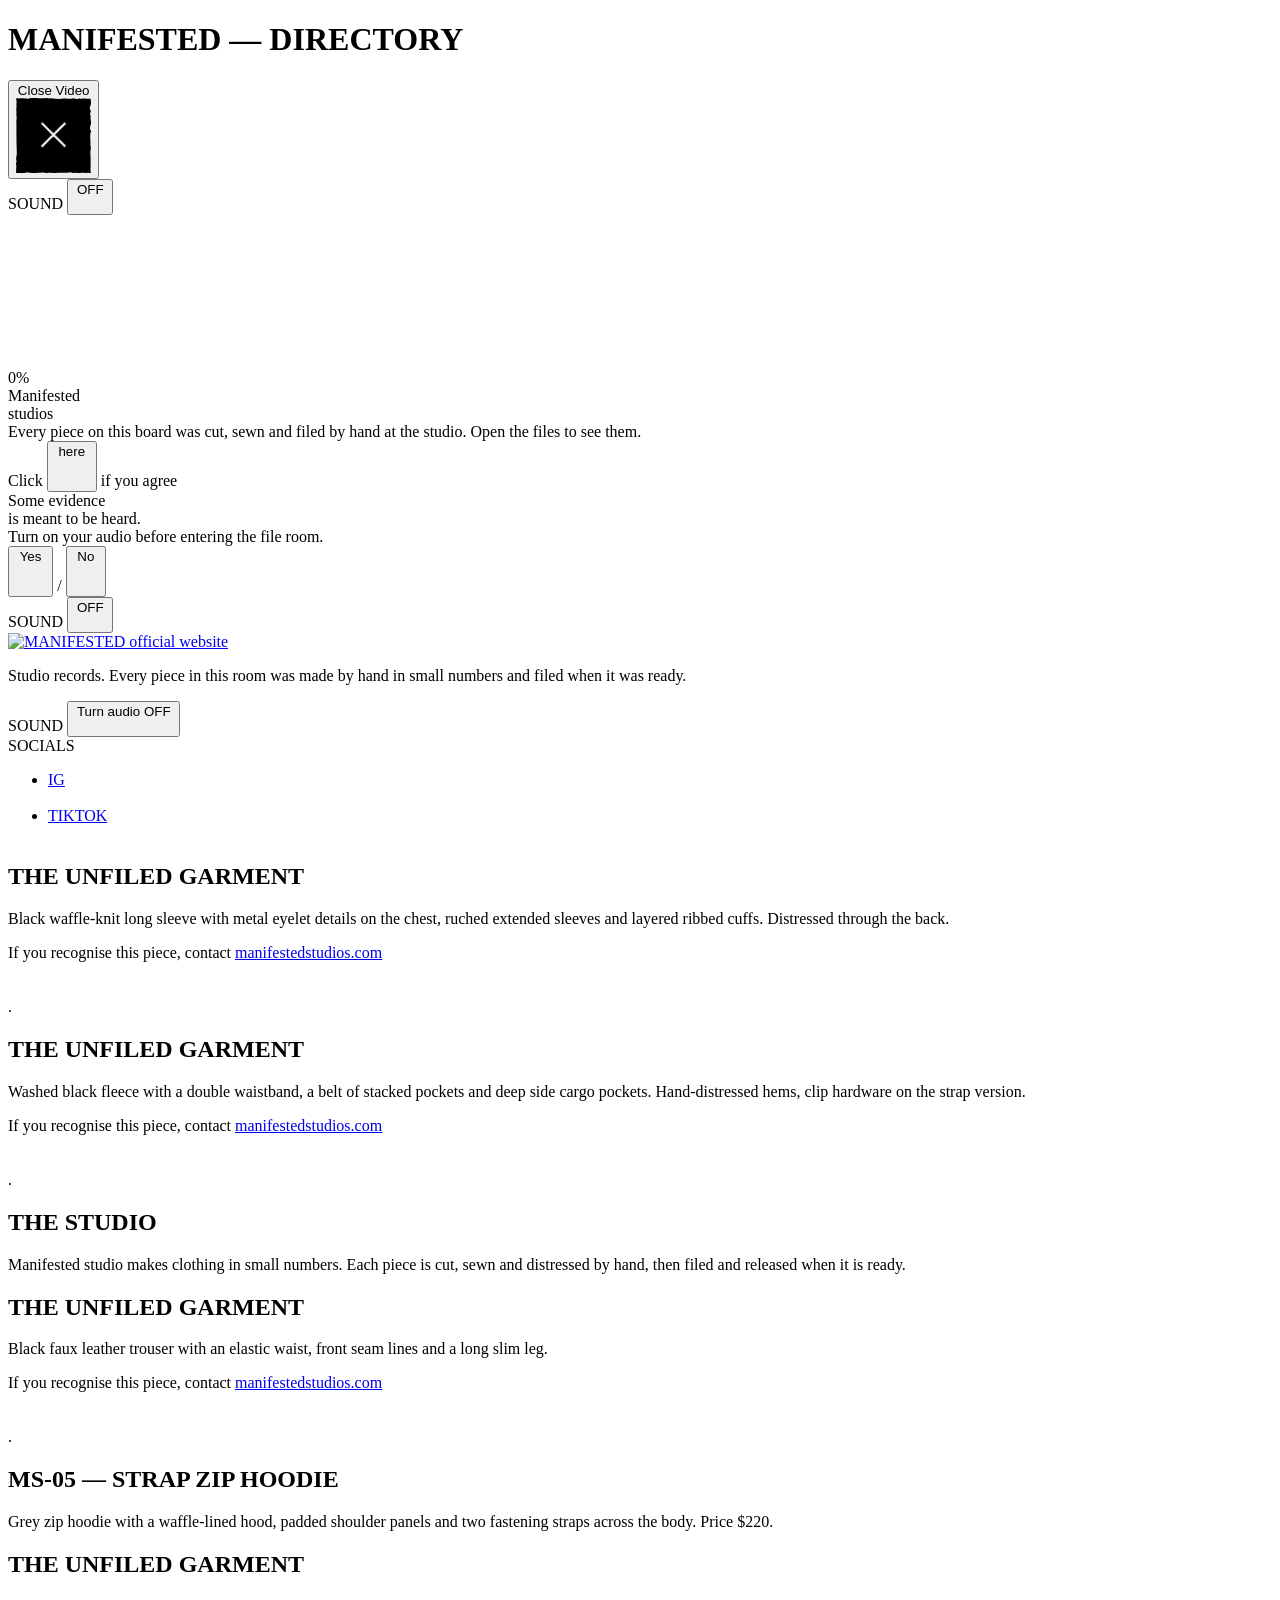
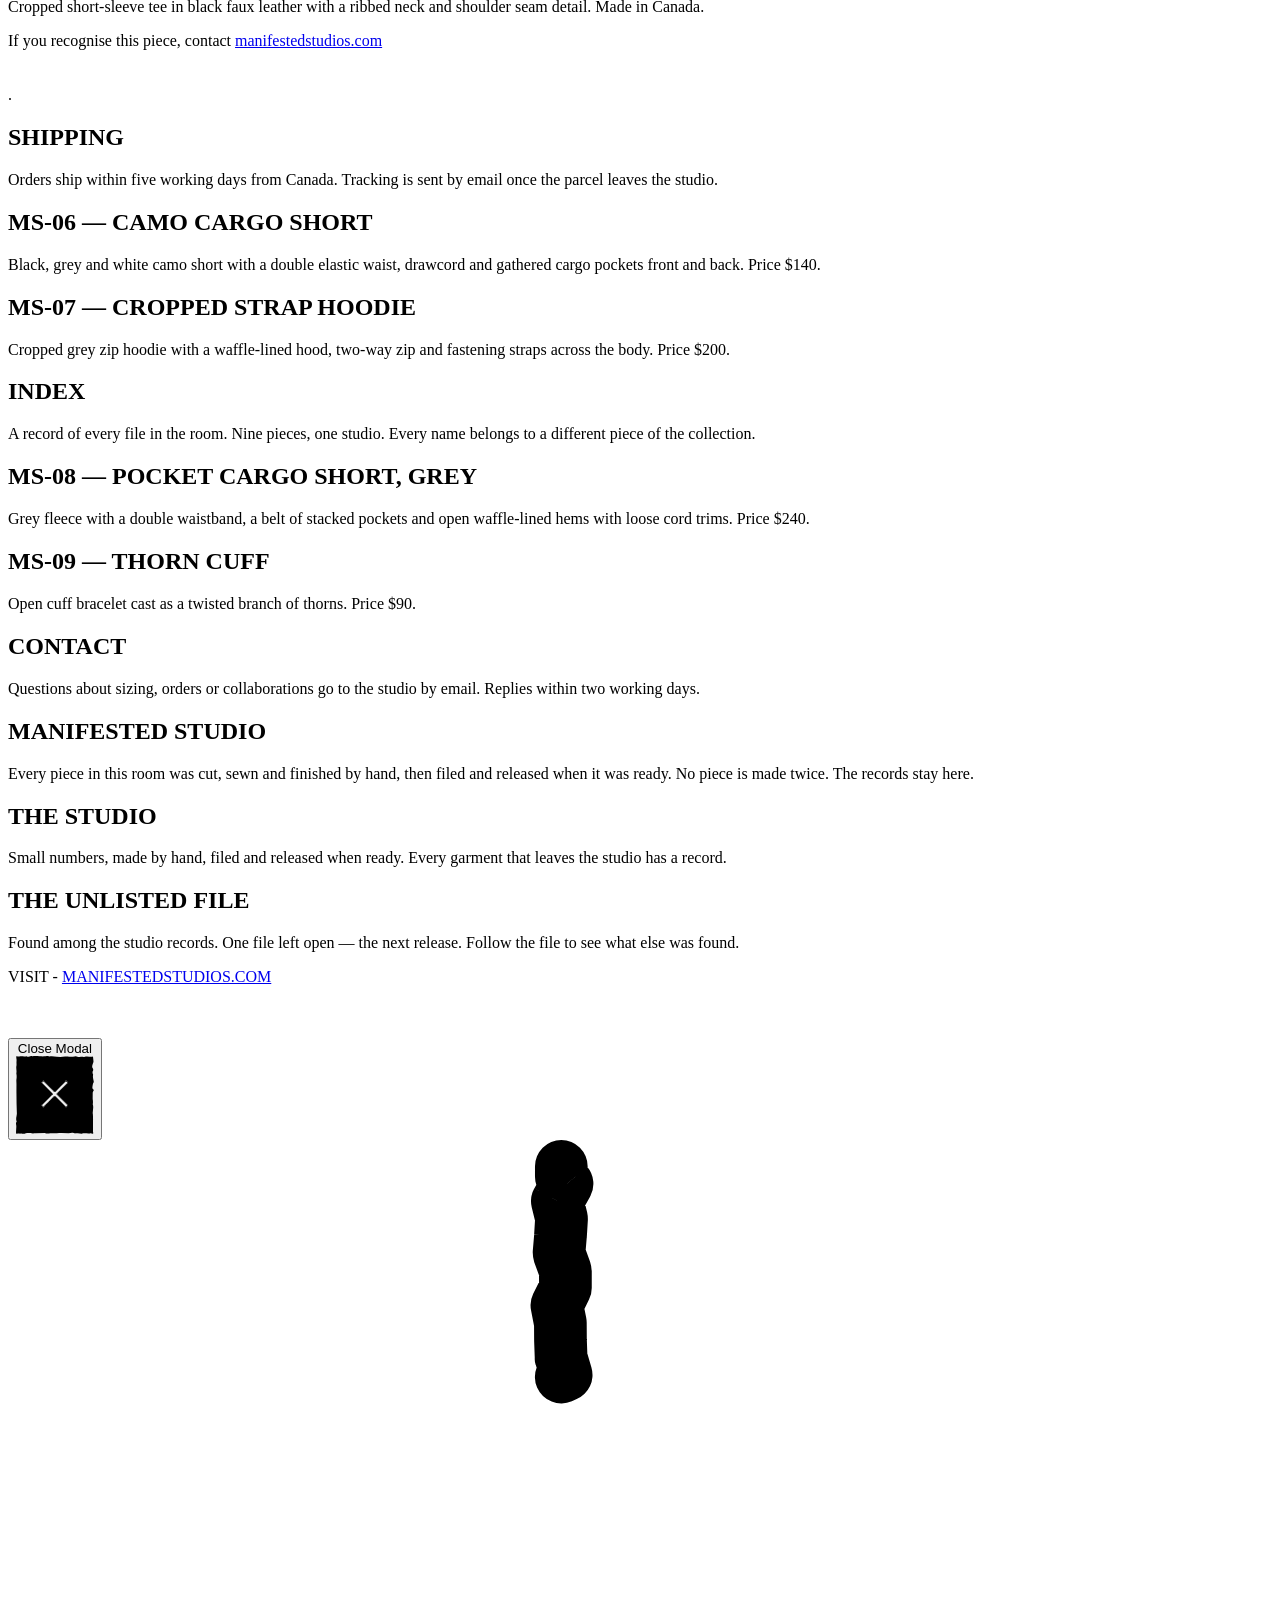
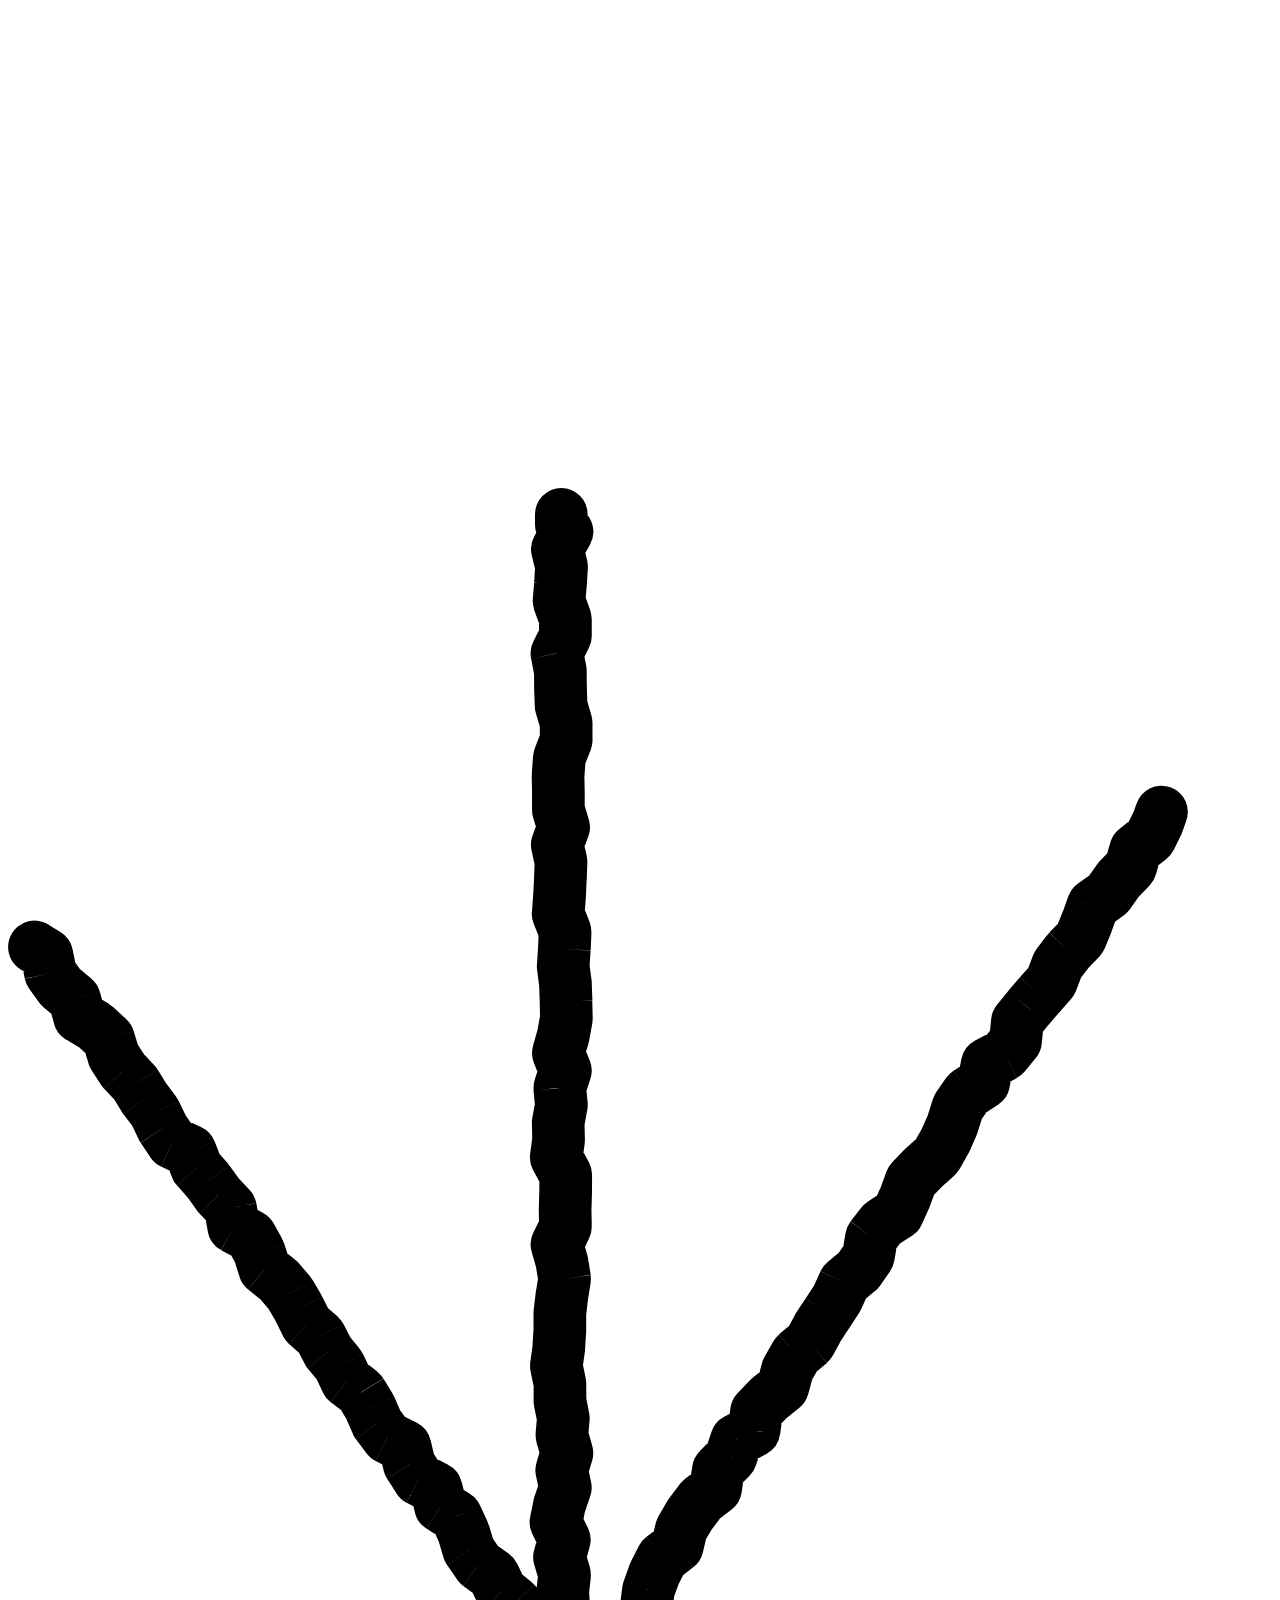
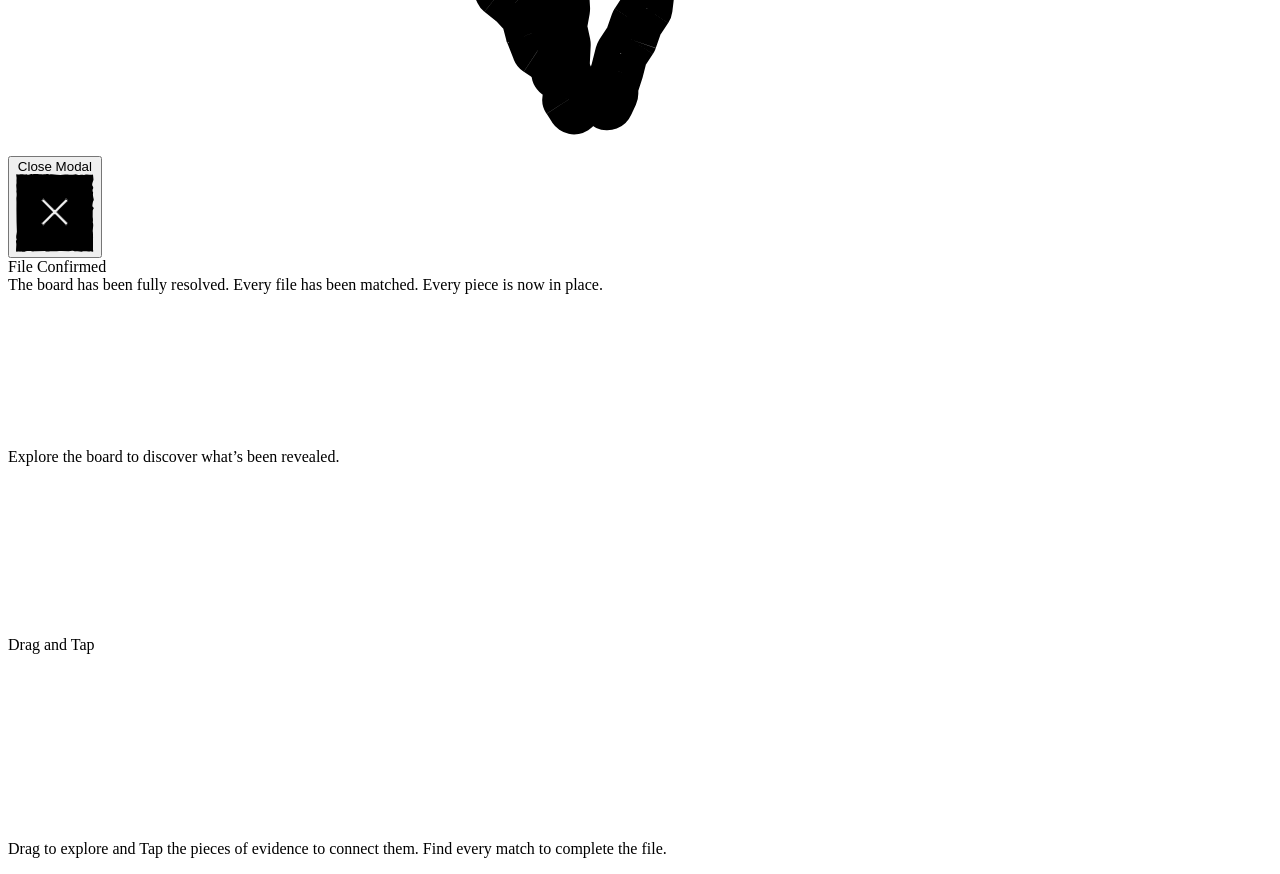
==== index.html @ e9428aae "Board: puzzle success screens name the garment and link the shop The four 'file confirmed' screens s" ====
<!doctype html>
<html lang="en">
  <head>
    <meta charset="utf-8" />
    <meta name="viewport" content="width=device-width, initial-scale=1" />
    <meta name="text-scale" content="scale" />
    <link
      rel="preload"
      href="/ms-board/fonts/FoundersGrotesk-Medium.woff2"
      as="font"
      type="font/woff2"
      crossorigin
    />
    <link
      rel="preload"
      href="/ms-board/fonts/FoundersGroteskMono-Regular.woff2"
      as="font"
      type="font/woff2"
      crossorigin
    />

    <link rel="icon" href="/ms-board/favicon.ico" sizes="32x32" />
    <link rel="icon" href="/ms-board/favicon.svg" type="image/svg+xml" />
    <link rel="apple-touch-icon" href="/ms-board/apple-touch-icon.png" />
    <link rel="manifest" href="/ms-board/site.webmanifest" />

    <!-- PostHog -->
    
    <!--12qhfyh--><meta name="description" content="The Manifested studio directory: every piece on file, pinned to the board. Nine garments, one room."/> <link rel="canonical" href="https://mms.manifestedstudios.com//"/> <meta property="og:type" content="website"/> <meta property="og:locale" content="en_US"/> <meta property="og:url" content="https://mms.manifestedstudios.com//"/> <meta property="og:site_name" content="MANIFESTED — DIRECTORY"/> <meta property="og:title" content="MANIFESTED — DIRECTORY"/> <meta property="og:description" content="The Manifested studio directory: every piece on file, pinned to the board. Nine garments, one room."/> <meta name="twitter:card" content="summary_large_image"/> <meta name="twitter:title" content="MANIFESTED — DIRECTORY"/> <meta name="twitter:description" content="The Manifested studio directory: every piece on file, pinned to the board. Nine garments, one room."/> <!--[0--><meta property="og:image" content="/ms-board/cms/images/yayhnzuu/production/6ef38f5d8d8830324e943ae896363bd9bcfb4513-2400x1260.jpg?w=1200&amp;h=630&amp;fm=jpg&amp;fit=crop"/> <meta property="og:image:width" content="1200"/> <meta property="og:image:height" content="630"/> <meta property="og:image:type" content="image/jpeg"/> <meta property="og:image:alt" content="The Manifested studio directory"/> <meta name="twitter:image" content="/ms-board/cms/images/yayhnzuu/production/6ef38f5d8d8830324e943ae896363bd9bcfb4513-2400x1260.jpg?w=1200&amp;h=630&amp;fm=jpg&amp;fit=crop"/> <meta name="twitter:image:alt" content="The Manifested studio directory"/><!--]--> <!----><!----><!----><title>MANIFESTED — DIRECTORY</title>
		<link href="/ms-board/_app/immutable/assets/CtaClose.B1auxWxH.css" rel="stylesheet">
		<link href="/ms-board/_app/immutable/assets/0.8aGTAlNz.css" rel="stylesheet">
		<link href="/ms-board/_app/immutable/assets/CtaBorder.Brj2704M.css" rel="stylesheet">
		<link href="/ms-board/_app/immutable/assets/2.B7JGcARW.css" rel="stylesheet">
  </head>

  <body data-sveltekit-preload-data="hover">
    <noscript>
      <p
        style="
          position: fixed;
          inset: 0;
          z-index: 9999;
          display: flex;
          align-items: center;
          justify-content: center;
          margin: 0;
          padding: 1rem;
          background: #0a0909;
          color: #fff;
          text-align: center;
        "
      >
        This experience requires JavaScript and WebGL. Please enable JavaScript to continue.
      </p>
    </noscript>
    <div style="display: contents"><!--[--><!--[0--><!--[--><div class="app "><h1 class="sr-only">MANIFESTED — DIRECTORY</h1> <!--[0--><!--[-1--><!--]--> <div class="video-modal   svelte-1rnt8or"><button class="cta-close video-modal__close svelte-1qsw1t8" type="button" data-cta-audio=""><span class="sr-only">Close Video</span> <svg class="icon-close cta-close__icon svelte-1egtlui" viewBox="0 0 43 43" aria-hidden="true"><path d="M36.316 42.908a9.8 9.8 0 0 0-3.44-.152c-.553.076-.984-.205-1.506-.295-.728-.127-1.505.191-2.252.187l-3.86-.024c-1.007-.006-1.901.153-2.883.133l-3.516-.073c-1.001.201-1.97.24-2.96-.146l-5.169.198c-.875.034-2.072.131-2.626-.129l-1.436-.084c-.732-.044-1.347-.068-1.894.445l-1.487-.062c-.623-.025-1.09.05-1.744-.03-.412-.051-.98.306-1.465-.003-.245-1.542.297-3.284.021-4.76-.122-.655-.224-1.32.29-1.884-.745-1.558.113-3.234.094-4.555C.46 29.878.331 28.18.313 26.48L.25 20.655C.24 19.895.243 19.278.245 18.5l.012-3.047-.037-1.1c-.02-.582-.079-1.007.045-1.611s.123-2.095-.004-2.605c-.14-.56-.003-.912.02-1.448C.326 7.629-.018 6.55.219 5.508c.13-.58.059-1.071.04-1.644C.23 3.08.428 2.259.24 1.454A3.6 3.6 0 0 1 .182.14C.7.013 1.202.279 1.704.242 2.447.19 3.164.003 3.908.192 4.53.333 5.159.32 5.793.122c.68.374 1.46.404 2.154.057.396-.198.75-.076 1.108-.108 2.608-.233 4.42.19 6.289.136 1.019-.03 1.986-.399 2.981.115 1.436-.4 2.793-.059 4.216.056l1.973.16L27.141.31 28.723.28C29.799.57 31.759.28 33.03.075c.758.11 1.472.695 2.305.441.465-.143 1.04-.25 1.51-.059.52.212.8-.008 1.254-.105 1.661-.356 3.248.302 4.455-.107l.282 2.789c.059.59-1.157 2.742-.587 3.434.4.487.59 1.041.308 1.712-.383.684-.328 1.44.094 2.138-.536 1.958.711 3.605.226 4.335-.265.4-.34.554-.404 1.065-.097.757-.532 1.772-.03 2.497.172.247.763.31.483.896-.155.323-.515.812-.518 1.244l-.024 3.382c.156.985.236 1.937.046 2.901.713 2.273-.347 4.075.085 5.681l.045 1.495c.028.934.024 1.618.02 2.456l-.024 5.562c-.002.33.381.844-.097 1.12-.27.154-.896-.279-1.205-.225-1.927.335-3.318-.381-4.935.186zM17.85 25.549c.997-1.015 3.11-3.266 3.639-3.25.246.006.401.126.607.334l4.687 4.717c.271.274.473.773.695.95.405.323.657-.285.822-.472s.376-.266.433-.409c.112-.274-.133-.329-.267-.46l-4.62-4.533-.87-.956c-.273-.298-.27-.673 0-.968l.873-.954 4.542-4.528c.138.008.311-.013.335-.094.172-.555-.41-.58-.772-1.248-.057-.105-.311-.083-.406-.079-.194.009-.174.224-.274.366-.794 1.142-1.837 1.955-2.738 2.898a42 42 0 0 1-2.581 2.495c-.15.133-.518.504-.793.257a79 79 0 0 1-5.574-5.528c-.115-.126-.1-.399-.2-.451-.161-.087-.475-.062-.574.114-.32.574-.71.604-.75 1.079-.014.168.342.157.483.298l5.053 5.073c.242.243.635.598.428.982-.217.403-.593.758-.922 1.088l-4.552 4.57c-.106.107-.414.083-.449.191-.211.654.467.648.607.994.104.258.225.338.433.355.282.023.289-.16.422-.368.627-.972 1.488-1.658 2.28-2.464z"></path><path d="m24.54 16.863.147.013-2.5 2.55c-.284.29-.44.505-.838.53-.438.024-.474-.332-.752-.61l-5.295-5.277c-.299-.125-.93.394-.814.819l5.89 5.95c.241.242-.268.832-.541.88L14.62 26.92c-.202.224-.065.505-.015.696.044.163.425.515.616.331l2.641-2.57-.012.174c-.791.806-1.653 1.492-2.279 2.464-.134.206-.14.39-.422.368-.209-.017-.33-.098-.434-.356-.14-.344-.817-.34-.606-.993.035-.108.343-.085.449-.19l4.551-4.57c.33-.331.704-.687.922-1.09s-.187-.739-.427-.982l-5.053-5.073c-.141-.14-.497-.129-.483-.297.04-.477.43-.506.75-1.08.098-.175.412-.2.574-.113.099.053.085.324.2.45a79 79 0 0 0 5.574 5.529c.276.247.642-.124.792-.257a42 42 0 0 0 2.582-2.495z"></path><path d="M28.393 15.02c.09-.11-.058-.22-.079-.295.044-.275-.504-.8-.774-.652l-2.853 2.803-.148-.013c.9-.943 1.944-1.756 2.738-2.898.098-.142.08-.357.274-.365.095-.005.35-.027.406.078.363.67.944.693.773 1.248-.026.081-.199.102-.335.094zM28.326 27.24l.142-.28c.133.13.378.187.267.46-.058.142-.267.22-.433.408s-.417.794-.822.472c-.223-.177-.424-.676-.696-.95l-4.687-4.717c-.207-.208-.36-.328-.606-.335-.53-.015-2.642 2.236-3.639 3.251l.013-.174 2.791-2.828c.203-.205.29-.47.593-.487a.83.83 0 0 1 .634.234l5.708 5.69c.447-.103.594-.447.737-.745z"></path><path d="m28.393 15.02-4.542 4.528-.874.954c-.269.293-.272.668 0 .968l.871.956 4.62 4.534-.142.28c-.016-.176-.096-.314-.254-.471l-5.154-5.094c-.234-.23-.532-.343-.504-.697a.76.76 0 0 1 .518-.672l5.137-5.108c.16-.157.242-.288.247-.473.02.074.169.185.079.295z"></path></svg><!----></button><!----> <!--[-1--><!--]--> <div class="video-modal__ui svelte-1rnt8or"><div class="fluid-grid h-full"><div class="row h-full"><div class="col col-24"><!--[-1--><!--]--> <div class="video-modal__audio audio svelte-1rnt8or"><div class="row"><div class="col lg-col-23 col-24"><div class="audio__content svelte-1rnt8or"><!--[-1--><!--]--> <div class="audio__toggle svelte-1rnt8or"><span class="audio__title label svelte-1rnt8or">SOUND</span> <!--[-1--><button class="crossed-cta  svelte-aupofp" type="button" data-cta-audio=""><span class="crossed-cta__inner svelte-aupofp"><span class="label">OFF</span><!----> <svg class="icon-shaky-line crossed-cta__crossline" fill="none" viewBox="0 0 312 1" preserveAspectRatio="none" aria-hidden="true"><path stroke="#fff" stroke-linecap="round" stroke-linejoin="round" stroke-width=".5" d="M.25.347h.1Q.996.43 1.368.375q.372-.052.744-.04.373.015.745-.02.373-.035.745.033.373.069.51.034L4.15.347h.1m2 0h.1Q6.996.34 7.368.355q.372.016.745-.023.372-.038.745.016.372.056.744.047.373-.009.745-.05.373-.04.745-.01.373.032.745.02a8 8 0 0 0 .745-.057 5.4 5.4 0 0 1 .745-.038l.745.016q.373.01.746.013.372.003.745.01l.745.01q.372.003.744.022.373.017.745.024.373.006.745.048.373.041.745-.038.373-.078.745-.036.373.044.745.062.373.02.745.025.373.006.745-.057.373-.061.745.002.373.063.745-.013a1.9 1.9 0 0 1 .745-.005q.373.072.745.036.373-.036.745-.059.373-.023.745.028.373.05.746.04l.744-.02q.373-.01.745-.06.373-.05.745-.01.373.042.745.067.373.024.745-.025a2.5 2.5 0 0 1 .745.012q.373.061.745-.007a2.2 2.2 0 0 1 .745-.007q.373.06.745.05.373-.009.745-.052.373-.042.745-.023.373.02.745.03.373.01.745-.02.373-.03.745 0 .373.031.745-.003.373-.035.746-.013.372.022.745.07.372.048.744-.004.373-.053.745-.057l.745-.012q.373-.006.745.018.373.024.745.003.373-.02.745.047.373.068.745-.016.373-.085.745-.057.373.027.745.066.373.039.745.004.373-.036.745-.027.373.007.745.01.373 0 .745-.046.373-.047.745.01.373.059.745.064a13 13 0 0 0 1.49-.066q.373-.038.745-.05a20 20 0 0 1 .745-.013q.373 0 .745.039.373.039.745.019a7 7 0 0 1 .745.003q.373.023.745.04l.746.038q.372.02.745-.013.372-.033.744.006.373.039.745-.018.373-.057.745-.036.373.02.745.05.373.031.745.007a6 6 0 0 1 .745 0q.373.024.745.038.373.013.745-.059.373-.071.746-.036.372.035.745.063.372.028.745-.054.372-.082.745-.021.372.06.745-.002.372-.063.745.01.372.074.745.054l.745-.038q.372-.018.745.028.372.046.745.002.372-.043.744-.017.373.027.745-.01.373-.036.746-.023.372.014.744-.003.373-.017.745-.006.373.01.746.007.372-.003.744.022.373.026.745-.027a5 5 0 0 1 .746-.047q.372.006.744-.003.373-.009.745.032.373.041.746.048.372.006.745.008a10 10 0 0 0 .745-.024q.372-.026.745.011.372.037.745-.011.372-.048.745-.038.372.01.745 0 .372-.01.745.064.372.074.745.02a9 9 0 0 1 .745-.077q.372-.022.745.054.372.076.745-.002a4 4 0 0 1 .745-.083q.372-.006.745-.006.372-.002.744.034.373.035.745.038.373.002.746-.036.372-.038.744-.035.373.004.745-.004a4.7 4.7 0 0 1 .746.043q.372.052.744.09.373.038.745-.037.373-.075.746-.087.372-.014.744.048.373.06.745.04.373-.019.746.012.372.03.745.01.372-.02.745-.012.372.007.745-.014l.745-.043q.372-.023.745.059.372.08.745.013.372-.068.745-.071.372-.004.745-.017.372-.012.744.045a2.3 2.3 0 0 0 .746-.006q.372-.064.745-.018.372.048.745.051.372.005.745.025.372.021.745-.013.372-.033.745-.02.372.012.745-.046.372-.058.744-.058.373 0 .746.046.372.045.745.019a3.2 3.2 0 0 1 .745.036q.372.062.745.057.372-.006.744.014.373.02.745.021.373.002.746-.076.372-.078.745-.098a2.5 2.5 0 0 1 .745.076q.372.096.744.047a4 4 0 0 1 .745-.03q.373.02.745-.017.373-.037.745-.028.373.008.745.057.373.05.746.02a8 8 0 0 1 .744-.022q.373.007.745-.031.373-.039.745-.016.373.024.745.056.373.033.745.024.373-.008.745-.01.373 0 .746-.004l.745-.012q.372-.008.744-.002a28 28 0 0 0 1.491-.016q.372-.015.744-.026.373-.012.746.024.372.036.745.011.372-.024.744-.073.373-.048.745.046.373.095.746.041.372-.053.744-.056.373-.002.745-.009.373-.006.746.05.372.057.744-.03.373-.089.745-.025.373.064.746.076.372.012.744.015.373.003.745-.011.373-.015.746.01.372.027.744-.022.373-.048.745-.032.373.017.746-.025a4 4 0 0 1 .745-.014q.372.026.744.003.373-.024.746-.007.372.017.745.009.372-.009.744.05.373.06.746.03.372-.031.745-.004.372.028.744.028.373 0 .745.009.373.008.746-.07.372-.077.744.003.373.08.745.02a8 8 0 0 1 .746-.083 5 5 0 0 1 .744.002q.373.026.746.082.372.054.745-.031a2 2 0 0 1 .744-.034q.373.051.746.007a2.7 2.7 0 0 1 .745.018q.372.061.744.058.373-.004.746.003l.745.01q.372.006.744-.007.373-.012.648-.05t.275-.024l-.1.013h.1m20 0h.1q.645.069 1.017.042l.746-.053q.372-.027.744-.047.373-.019.745.043.373.063.746.063.372 0 .744-.015.373-.015.745-.004.373.009.746.036.372.026.744-.027.373-.052.745-.035.373.016.746.048a11 11 0 0 0 1.489.026q.373-.02.746-.025.372-.006.745-.05a4.4 4.4 0 0 1 .744-.023q.373.02.746.062.372.042.745.04.372 0 .744-.07.373-.068.746-.017.372.052.745-.01.372-.063.744-.038.373.026.746.068.372.043.745.029.372-.015.744-.073a4.3 4.3 0 0 1 .745-.05q.373.007.746.057.372.051.744.047.373-.003.746.015.372.018.745-.012.372-.03.744-.01.373.023.745.043.373.02.746.002.372-.019.744-.024.373-.005.745.027.373.033.746.03.372 0 .745-.027.372-.027.744-.086.373-.06.746-.049.372.012.745.037.372.026.744.012.373-.015.746.042.372.058.745.01.372-.047.744-.08.373-.03.746 0 .372.03.745.038.372.008.744.056.373.049.746-.016.372-.066.745-.061.372.004.744-.014.373-.018.746.049.372.066.745.024a4.4 4.4 0 0 1 .63-.033q.257.009.257.006l-.1-.003h.1m-58 0h.1q.645.069 1.017.042l.746-.053q.372-.027.744-.047.373-.019.745.043.373.063.746.063.372 0 .744-.015.373-.015.745-.004.373.009.746.036.372.026.744-.027.373-.052.745-.035.373.016.746.048a11 11 0 0 0 1.489.026q.373-.02.746-.025.372-.006.745-.05a4.4 4.4 0 0 1 .744-.023q.373.02.746.062.372.042.667.04.295 0 .295-.04l-.1-.04h.1m39 0h.1q.645-.02 1.017.014.373.033.746.022.372-.011.744.004.373.016.745-.061.373-.078.746-.04.372.037.744.01.373-.027.745.014.373.042.746.047.372.006.744.028.373.024.745.013.373-.01.746-.005.372.005.744-.054.373-.058.745-.038.373.02.746.072.372.052.745.035.372-.017.744-.069.373-.051.746-.012.372.04.745.057.372.018.744-.034.373-.052.746.014.372.064.745-.014.372-.078.744-.083a12 12 0 0 1 1.491.075q.372.044.744.018.373-.026.746-.012.372.012.745.039.372.026.744-.015.373-.04.745.012.373.052.746.028.372-.024.744-.09.373-.065.745-.018.373.046.746-.004.372-.05.744-.004.373.045.745.035a13 13 0 0 0 .746-.044q.372-.033.745.014.372.046.744.089.373.043.746.033.372-.008.745-.074.372-.066.744-.025.373.041.746.075.372.033.745-.014a3.7 3.7 0 0 1 .744-.02 4 4 0 0 0 .746-.016q.372-.043.745-.043.372 0 .744.033.373.032.746-.01.372-.043.745-.063.372-.019.744.064.373.082.745.055.373-.028.745.016.373.045.746.031.372-.014.745-.058.372-.044.745-.003.372.04.744-.03.373-.068.745-.075.373-.006.745.043.373.05.746 0 .372-.051.745-.056.372-.005.745-.004.372 0 .744.063.373.062.745.035.373-.026.745-.037.373-.012.745.06.373.07.746-.006a4.3 4.3 0 0 1 .745-.086q.372-.01.745.019.372.027.744.06.373.03.745-.008.373-.04.745-.037.373.002.746-.024.372-.025.745.032.372.06.745.084.372.027.744-.057.373-.082.745-.024.373.059.745.083.373.025.746-.06.372-.086.745.002.372.087.745.013.372-.075.744-.013.373.063.745-.002.373-.065.745-.06l.746.009q.372.002.745-.016.372-.018.745.027.372.046.745.002a4.4 4.4 0 0 1 .744-.024q.373.02.745.07.373.05.745.057.373.008.746-.037.372-.045.745-.03.372.013.745.016.372.003.744.038.373.035.745.02.373-.015.745-.025.373-.01.746-.032.372-.023.745-.032.372-.01.745.022.372.03.744.046.373.015.745-.006a7 7 0 0 1 .745.002q.373.022.746-.034.372-.056.745.014.372.07.745-.007.372-.076.744-.028.373.048.745-.012.373-.06.745.011.373.072.746-.007.372-.08.745-.05.372.03.745.048.372.018.744.005.373-.015.745-.047a7 7 0 0 1 .745-.024q.373.009.746.006a19 19 0 0 1 1.49.046q.372.025.745.01.372-.015.744-.008.373.006.745.002.373-.005.746-.029.372-.023.745.04.372.065.745.08.372.015.682-.047.31-.06.31-.038l-.1.022h.1"></path></svg><!----></span><!----></button><!--]--><!----></div></div></div></div></div></div></div></div></div></div><!----> <div class="loader  svelte-1ojmd8e"><div class="loader__background svelte-1ojmd8e"></div> <div class="loader__inner svelte-1ojmd8e"><div class="fluid-grid relative h-full"><div class="row h-full"><div class="col col-offset-4 lg-col-offset-1 lg-col-3 col-20"><video class="loader__evidence-icon " loop="" muted="" playsinline="" preload="auto" aria-hidden="true"><source src="/ms-board/videos/INHRTD-Motion-MMS-EP-Icon-Success-TB_2_Loop.mp4" type="video/mp4; codecs=&quot;hvc1&quot;"/> <source src="/ms-board/videos/INHRTD-Motion-MMS-EP-Icon-Success-TB_2_Loop.webm" type="video/webm"/></video><!----></div></div>  <div class="loader-layer loader-layer--loading is-visible svelte-1ojmd8e"><div class="row"><div class="col col-offset-4 lg-col-offset-1 lg-col-3 col-20"><div class="title-loading">0%</div></div></div></div> <div class="loader-layer loader-layer--disclaimer "><div class="row"><div class="col col-offset-4 lg-col-offset-1 lg-col-6 col-20"><div class="title-loading">Manifested<br/>studios</div></div> <div class="col col-offset-4 lg-col-offset-4 lg-col-5 col-20 mt-20 lg:mt-0"><div class="text-disclaimer text-pretty-break pr-10 lg:pr-0">Every piece on this board was cut, sewn and filed by hand
        at the studio. Open the files to see them.</div> <div class="mt-8"><span class="label">Click</span> <!--[-1--><button class="underlined-inline-cta mx-1.5 svelte-o9lz6r" type="button" data-cta-audio=""><span class="underlined-inline-cta__inner svelte-o9lz6r"><span class="label">here</span><!----> <span class="underlined-inline-cta__underline-mask svelte-o9lz6r"><svg class="icon-shaky-line underlined-inline-cta__underline" fill="none" viewBox="0 0 312 1" preserveAspectRatio="none" aria-hidden="true"><path stroke="#fff" stroke-linecap="round" stroke-linejoin="round" stroke-width=".5" d="M.25.347h.1Q.996.43 1.368.375q.372-.052.744-.04.373.015.745-.02.373-.035.745.033.373.069.51.034L4.15.347h.1m2 0h.1Q6.996.34 7.368.355q.372.016.745-.023.372-.038.745.016.372.056.744.047.373-.009.745-.05.373-.04.745-.01.373.032.745.02a8 8 0 0 0 .745-.057 5.4 5.4 0 0 1 .745-.038l.745.016q.373.01.746.013.372.003.745.01l.745.01q.372.003.744.022.373.017.745.024.373.006.745.048.373.041.745-.038.373-.078.745-.036.373.044.745.062.373.02.745.025.373.006.745-.057.373-.061.745.002.373.063.745-.013a1.9 1.9 0 0 1 .745-.005q.373.072.745.036.373-.036.745-.059.373-.023.745.028.373.05.746.04l.744-.02q.373-.01.745-.06.373-.05.745-.01.373.042.745.067.373.024.745-.025a2.5 2.5 0 0 1 .745.012q.373.061.745-.007a2.2 2.2 0 0 1 .745-.007q.373.06.745.05.373-.009.745-.052.373-.042.745-.023.373.02.745.03.373.01.745-.02.373-.03.745 0 .373.031.745-.003.373-.035.746-.013.372.022.745.07.372.048.744-.004.373-.053.745-.057l.745-.012q.373-.006.745.018.373.024.745.003.373-.02.745.047.373.068.745-.016.373-.085.745-.057.373.027.745.066.373.039.745.004.373-.036.745-.027.373.007.745.01.373 0 .745-.046.373-.047.745.01.373.059.745.064a13 13 0 0 0 1.49-.066q.373-.038.745-.05a20 20 0 0 1 .745-.013q.373 0 .745.039.373.039.745.019a7 7 0 0 1 .745.003q.373.023.745.04l.746.038q.372.02.745-.013.372-.033.744.006.373.039.745-.018.373-.057.745-.036.373.02.745.05.373.031.745.007a6 6 0 0 1 .745 0q.373.024.745.038.373.013.745-.059.373-.071.746-.036.372.035.745.063.372.028.745-.054.372-.082.745-.021.372.06.745-.002.372-.063.745.01.372.074.745.054l.745-.038q.372-.018.745.028.372.046.745.002.372-.043.744-.017.373.027.745-.01.373-.036.746-.023.372.014.744-.003.373-.017.745-.006.373.01.746.007.372-.003.744.022.373.026.745-.027a5 5 0 0 1 .746-.047q.372.006.744-.003.373-.009.745.032.373.041.746.048.372.006.745.008a10 10 0 0 0 .745-.024q.372-.026.745.011.372.037.745-.011.372-.048.745-.038.372.01.745 0 .372-.01.745.064.372.074.745.02a9 9 0 0 1 .745-.077q.372-.022.745.054.372.076.745-.002a4 4 0 0 1 .745-.083q.372-.006.745-.006.372-.002.744.034.373.035.745.038.373.002.746-.036.372-.038.744-.035.373.004.745-.004a4.7 4.7 0 0 1 .746.043q.372.052.744.09.373.038.745-.037.373-.075.746-.087.372-.014.744.048.373.06.745.04.373-.019.746.012.372.03.745.01.372-.02.745-.012.372.007.745-.014l.745-.043q.372-.023.745.059.372.08.745.013.372-.068.745-.071.372-.004.745-.017.372-.012.744.045a2.3 2.3 0 0 0 .746-.006q.372-.064.745-.018.372.048.745.051.372.005.745.025.372.021.745-.013.372-.033.745-.02.372.012.745-.046.372-.058.744-.058.373 0 .746.046.372.045.745.019a3.2 3.2 0 0 1 .745.036q.372.062.745.057.372-.006.744.014.373.02.745.021.373.002.746-.076.372-.078.745-.098a2.5 2.5 0 0 1 .745.076q.372.096.744.047a4 4 0 0 1 .745-.03q.373.02.745-.017.373-.037.745-.028.373.008.745.057.373.05.746.02a8 8 0 0 1 .744-.022q.373.007.745-.031.373-.039.745-.016.373.024.745.056.373.033.745.024.373-.008.745-.01.373 0 .746-.004l.745-.012q.372-.008.744-.002a28 28 0 0 0 1.491-.016q.372-.015.744-.026.373-.012.746.024.372.036.745.011.372-.024.744-.073.373-.048.745.046.373.095.746.041.372-.053.744-.056.373-.002.745-.009.373-.006.746.05.372.057.744-.03.373-.089.745-.025.373.064.746.076.372.012.744.015.373.003.745-.011.373-.015.746.01.372.027.744-.022.373-.048.745-.032.373.017.746-.025a4 4 0 0 1 .745-.014q.372.026.744.003.373-.024.746-.007.372.017.745.009.372-.009.744.05.373.06.746.03.372-.031.745-.004.372.028.744.028.373 0 .745.009.373.008.746-.07.372-.077.744.003.373.08.745.02a8 8 0 0 1 .746-.083 5 5 0 0 1 .744.002q.373.026.746.082.372.054.745-.031a2 2 0 0 1 .744-.034q.373.051.746.007a2.7 2.7 0 0 1 .745.018q.372.061.744.058.373-.004.746.003l.745.01q.372.006.744-.007.373-.012.648-.05t.275-.024l-.1.013h.1m20 0h.1q.645.069 1.017.042l.746-.053q.372-.027.744-.047.373-.019.745.043.373.063.746.063.372 0 .744-.015.373-.015.745-.004.373.009.746.036.372.026.744-.027.373-.052.745-.035.373.016.746.048a11 11 0 0 0 1.489.026q.373-.02.746-.025.372-.006.745-.05a4.4 4.4 0 0 1 .744-.023q.373.02.746.062.372.042.745.04.372 0 .744-.07.373-.068.746-.017.372.052.745-.01.372-.063.744-.038.373.026.746.068.372.043.745.029.372-.015.744-.073a4.3 4.3 0 0 1 .745-.05q.373.007.746.057.372.051.744.047.373-.003.746.015.372.018.745-.012.372-.03.744-.01.373.023.745.043.373.02.746.002.372-.019.744-.024.373-.005.745.027.373.033.746.03.372 0 .745-.027.372-.027.744-.086.373-.06.746-.049.372.012.745.037.372.026.744.012.373-.015.746.042.372.058.745.01.372-.047.744-.08.373-.03.746 0 .372.03.745.038.372.008.744.056.373.049.746-.016.372-.066.745-.061.372.004.744-.014.373-.018.746.049.372.066.745.024a4.4 4.4 0 0 1 .63-.033q.257.009.257.006l-.1-.003h.1m-58 0h.1q.645.069 1.017.042l.746-.053q.372-.027.744-.047.373-.019.745.043.373.063.746.063.372 0 .744-.015.373-.015.745-.004.373.009.746.036.372.026.744-.027.373-.052.745-.035.373.016.746.048a11 11 0 0 0 1.489.026q.373-.02.746-.025.372-.006.745-.05a4.4 4.4 0 0 1 .744-.023q.373.02.746.062.372.042.667.04.295 0 .295-.04l-.1-.04h.1m39 0h.1q.645-.02 1.017.014.373.033.746.022.372-.011.744.004.373.016.745-.061.373-.078.746-.04.372.037.744.01.373-.027.745.014.373.042.746.047.372.006.744.028.373.024.745.013.373-.01.746-.005.372.005.744-.054.373-.058.745-.038.373.02.746.072.372.052.745.035.372-.017.744-.069.373-.051.746-.012.372.04.745.057.372.018.744-.034.373-.052.746.014.372.064.745-.014.372-.078.744-.083a12 12 0 0 1 1.491.075q.372.044.744.018.373-.026.746-.012.372.012.745.039.372.026.744-.015.373-.04.745.012.373.052.746.028.372-.024.744-.09.373-.065.745-.018.373.046.746-.004.372-.05.744-.004.373.045.745.035a13 13 0 0 0 .746-.044q.372-.033.745.014.372.046.744.089.373.043.746.033.372-.008.745-.074.372-.066.744-.025.373.041.746.075.372.033.745-.014a3.7 3.7 0 0 1 .744-.02 4 4 0 0 0 .746-.016q.372-.043.745-.043.372 0 .744.033.373.032.746-.01.372-.043.745-.063.372-.019.744.064.373.082.745.055.373-.028.745.016.373.045.746.031.372-.014.745-.058.372-.044.745-.003.372.04.744-.03.373-.068.745-.075.373-.006.745.043.373.05.746 0 .372-.051.745-.056.372-.005.745-.004.372 0 .744.063.373.062.745.035.373-.026.745-.037.373-.012.745.06.373.07.746-.006a4.3 4.3 0 0 1 .745-.086q.372-.01.745.019.372.027.744.06.373.03.745-.008.373-.04.745-.037.373.002.746-.024.372-.025.745.032.372.06.745.084.372.027.744-.057.373-.082.745-.024.373.059.745.083.373.025.746-.06.372-.086.745.002.372.087.745.013.372-.075.744-.013.373.063.745-.002.373-.065.745-.06l.746.009q.372.002.745-.016.372-.018.745.027.372.046.745.002a4.4 4.4 0 0 1 .744-.024q.373.02.745.07.373.05.745.057.373.008.746-.037.372-.045.745-.03.372.013.745.016.372.003.744.038.373.035.745.02.373-.015.745-.025.373-.01.746-.032.372-.023.745-.032.372-.01.745.022.372.03.744.046.373.015.745-.006a7 7 0 0 1 .745.002q.373.022.746-.034.372-.056.745.014.372.07.745-.007.372-.076.744-.028.373.048.745-.012.373-.06.745.011.373.072.746-.007.372-.08.745-.05.372.03.745.048.372.018.744.005.373-.015.745-.047a7 7 0 0 1 .745-.024q.373.009.746.006a19 19 0 0 1 1.49.046q.372.025.745.01.372-.015.744-.008.373.006.745.002.373-.005.746-.029.372-.023.745.04.372.065.745.08.372.015.682-.047.31-.06.31-.038l-.1.022h.1"></path></svg><!----></span> <svg class="icon-shaky-line underlined-inline-cta__crossline" fill="none" viewBox="0 0 312 1" preserveAspectRatio="none" aria-hidden="true"><path stroke="#fff" stroke-linecap="round" stroke-linejoin="round" stroke-width=".5" d="M.25.347h.1Q.996.43 1.368.375q.372-.052.744-.04.373.015.745-.02.373-.035.745.033.373.069.51.034L4.15.347h.1m2 0h.1Q6.996.34 7.368.355q.372.016.745-.023.372-.038.745.016.372.056.744.047.373-.009.745-.05.373-.04.745-.01.373.032.745.02a8 8 0 0 0 .745-.057 5.4 5.4 0 0 1 .745-.038l.745.016q.373.01.746.013.372.003.745.01l.745.01q.372.003.744.022.373.017.745.024.373.006.745.048.373.041.745-.038.373-.078.745-.036.373.044.745.062.373.02.745.025.373.006.745-.057.373-.061.745.002.373.063.745-.013a1.9 1.9 0 0 1 .745-.005q.373.072.745.036.373-.036.745-.059.373-.023.745.028.373.05.746.04l.744-.02q.373-.01.745-.06.373-.05.745-.01.373.042.745.067.373.024.745-.025a2.5 2.5 0 0 1 .745.012q.373.061.745-.007a2.2 2.2 0 0 1 .745-.007q.373.06.745.05.373-.009.745-.052.373-.042.745-.023.373.02.745.03.373.01.745-.02.373-.03.745 0 .373.031.745-.003.373-.035.746-.013.372.022.745.07.372.048.744-.004.373-.053.745-.057l.745-.012q.373-.006.745.018.373.024.745.003.373-.02.745.047.373.068.745-.016.373-.085.745-.057.373.027.745.066.373.039.745.004.373-.036.745-.027.373.007.745.01.373 0 .745-.046.373-.047.745.01.373.059.745.064a13 13 0 0 0 1.49-.066q.373-.038.745-.05a20 20 0 0 1 .745-.013q.373 0 .745.039.373.039.745.019a7 7 0 0 1 .745.003q.373.023.745.04l.746.038q.372.02.745-.013.372-.033.744.006.373.039.745-.018.373-.057.745-.036.373.02.745.05.373.031.745.007a6 6 0 0 1 .745 0q.373.024.745.038.373.013.745-.059.373-.071.746-.036.372.035.745.063.372.028.745-.054.372-.082.745-.021.372.06.745-.002.372-.063.745.01.372.074.745.054l.745-.038q.372-.018.745.028.372.046.745.002.372-.043.744-.017.373.027.745-.01.373-.036.746-.023.372.014.744-.003.373-.017.745-.006.373.01.746.007.372-.003.744.022.373.026.745-.027a5 5 0 0 1 .746-.047q.372.006.744-.003.373-.009.745.032.373.041.746.048.372.006.745.008a10 10 0 0 0 .745-.024q.372-.026.745.011.372.037.745-.011.372-.048.745-.038.372.01.745 0 .372-.01.745.064.372.074.745.02a9 9 0 0 1 .745-.077q.372-.022.745.054.372.076.745-.002a4 4 0 0 1 .745-.083q.372-.006.745-.006.372-.002.744.034.373.035.745.038.373.002.746-.036.372-.038.744-.035.373.004.745-.004a4.7 4.7 0 0 1 .746.043q.372.052.744.09.373.038.745-.037.373-.075.746-.087.372-.014.744.048.373.06.745.04.373-.019.746.012.372.03.745.01.372-.02.745-.012.372.007.745-.014l.745-.043q.372-.023.745.059.372.08.745.013.372-.068.745-.071.372-.004.745-.017.372-.012.744.045a2.3 2.3 0 0 0 .746-.006q.372-.064.745-.018.372.048.745.051.372.005.745.025.372.021.745-.013.372-.033.745-.02.372.012.745-.046.372-.058.744-.058.373 0 .746.046.372.045.745.019a3.2 3.2 0 0 1 .745.036q.372.062.745.057.372-.006.744.014.373.02.745.021.373.002.746-.076.372-.078.745-.098a2.5 2.5 0 0 1 .745.076q.372.096.744.047a4 4 0 0 1 .745-.03q.373.02.745-.017.373-.037.745-.028.373.008.745.057.373.05.746.02a8 8 0 0 1 .744-.022q.373.007.745-.031.373-.039.745-.016.373.024.745.056.373.033.745.024.373-.008.745-.01.373 0 .746-.004l.745-.012q.372-.008.744-.002a28 28 0 0 0 1.491-.016q.372-.015.744-.026.373-.012.746.024.372.036.745.011.372-.024.744-.073.373-.048.745.046.373.095.746.041.372-.053.744-.056.373-.002.745-.009.373-.006.746.05.372.057.744-.03.373-.089.745-.025.373.064.746.076.372.012.744.015.373.003.745-.011.373-.015.746.01.372.027.744-.022.373-.048.745-.032.373.017.746-.025a4 4 0 0 1 .745-.014q.372.026.744.003.373-.024.746-.007.372.017.745.009.372-.009.744.05.373.06.746.03.372-.031.745-.004.372.028.744.028.373 0 .745.009.373.008.746-.07.372-.077.744.003.373.08.745.02a8 8 0 0 1 .746-.083 5 5 0 0 1 .744.002q.373.026.746.082.372.054.745-.031a2 2 0 0 1 .744-.034q.373.051.746.007a2.7 2.7 0 0 1 .745.018q.372.061.744.058.373-.004.746.003l.745.01q.372.006.744-.007.373-.012.648-.05t.275-.024l-.1.013h.1m20 0h.1q.645.069 1.017.042l.746-.053q.372-.027.744-.047.373-.019.745.043.373.063.746.063.372 0 .744-.015.373-.015.745-.004.373.009.746.036.372.026.744-.027.373-.052.745-.035.373.016.746.048a11 11 0 0 0 1.489.026q.373-.02.746-.025.372-.006.745-.05a4.4 4.4 0 0 1 .744-.023q.373.02.746.062.372.042.745.04.372 0 .744-.07.373-.068.746-.017.372.052.745-.01.372-.063.744-.038.373.026.746.068.372.043.745.029.372-.015.744-.073a4.3 4.3 0 0 1 .745-.05q.373.007.746.057.372.051.744.047.373-.003.746.015.372.018.745-.012.372-.03.744-.01.373.023.745.043.373.02.746.002.372-.019.744-.024.373-.005.745.027.373.033.746.03.372 0 .745-.027.372-.027.744-.086.373-.06.746-.049.372.012.745.037.372.026.744.012.373-.015.746.042.372.058.745.01.372-.047.744-.08.373-.03.746 0 .372.03.745.038.372.008.744.056.373.049.746-.016.372-.066.745-.061.372.004.744-.014.373-.018.746.049.372.066.745.024a4.4 4.4 0 0 1 .63-.033q.257.009.257.006l-.1-.003h.1m-58 0h.1q.645.069 1.017.042l.746-.053q.372-.027.744-.047.373-.019.745.043.373.063.746.063.372 0 .744-.015.373-.015.745-.004.373.009.746.036.372.026.744-.027.373-.052.745-.035.373.016.746.048a11 11 0 0 0 1.489.026q.373-.02.746-.025.372-.006.745-.05a4.4 4.4 0 0 1 .744-.023q.373.02.746.062.372.042.667.04.295 0 .295-.04l-.1-.04h.1m39 0h.1q.645-.02 1.017.014.373.033.746.022.372-.011.744.004.373.016.745-.061.373-.078.746-.04.372.037.744.01.373-.027.745.014.373.042.746.047.372.006.744.028.373.024.745.013.373-.01.746-.005.372.005.744-.054.373-.058.745-.038.373.02.746.072.372.052.745.035.372-.017.744-.069.373-.051.746-.012.372.04.745.057.372.018.744-.034.373-.052.746.014.372.064.745-.014.372-.078.744-.083a12 12 0 0 1 1.491.075q.372.044.744.018.373-.026.746-.012.372.012.745.039.372.026.744-.015.373-.04.745.012.373.052.746.028.372-.024.744-.09.373-.065.745-.018.373.046.746-.004.372-.05.744-.004.373.045.745.035a13 13 0 0 0 .746-.044q.372-.033.745.014.372.046.744.089.373.043.746.033.372-.008.745-.074.372-.066.744-.025.373.041.746.075.372.033.745-.014a3.7 3.7 0 0 1 .744-.02 4 4 0 0 0 .746-.016q.372-.043.745-.043.372 0 .744.033.373.032.746-.01.372-.043.745-.063.372-.019.744.064.373.082.745.055.373-.028.745.016.373.045.746.031.372-.014.745-.058.372-.044.745-.003.372.04.744-.03.373-.068.745-.075.373-.006.745.043.373.05.746 0 .372-.051.745-.056.372-.005.745-.004.372 0 .744.063.373.062.745.035.373-.026.745-.037.373-.012.745.06.373.07.746-.006a4.3 4.3 0 0 1 .745-.086q.372-.01.745.019.372.027.744.06.373.03.745-.008.373-.04.745-.037.373.002.746-.024.372-.025.745.032.372.06.745.084.372.027.744-.057.373-.082.745-.024.373.059.745.083.373.025.746-.06.372-.086.745.002.372.087.745.013.372-.075.744-.013.373.063.745-.002.373-.065.745-.06l.746.009q.372.002.745-.016.372-.018.745.027.372.046.745.002a4.4 4.4 0 0 1 .744-.024q.373.02.745.07.373.05.745.057.373.008.746-.037.372-.045.745-.03.372.013.745.016.372.003.744.038.373.035.745.02.373-.015.745-.025.373-.01.746-.032.372-.023.745-.032.372-.01.745.022.372.03.744.046.373.015.745-.006a7 7 0 0 1 .745.002q.373.022.746-.034.372-.056.745.014.372.07.745-.007.372-.076.744-.028.373.048.745-.012.373-.06.745.011.373.072.746-.007.372-.08.745-.05.372.03.745.048.372.018.744.005.373-.015.745-.047a7 7 0 0 1 .745-.024q.373.009.746.006a19 19 0 0 1 1.49.046q.372.025.745.01.372-.015.744-.008.373.006.745.002.373-.005.746-.029.372-.023.745.04.372.065.745.08.372.015.682-.047.31-.06.31-.038l-.1.022h.1"></path></svg><!----></span><!----></button><!--]--><!----> <span class="label">if you agree</span></div></div></div></div><!----> <div class="loader-layer loader-layer--audio "><div class="row"><div class="col col-offset-4 lg-col-offset-1 lg-col-6 col-20"><div class="title-loading">Some evidence<br/>is meant to be heard.</div></div> <div class="col col-offset-4 lg-col-offset-4 lg-col-4 col-20 mt-20 lg:mt-0"><div class="text-disclaimer text-pretty-break pr-10 lg:pr-0">Turn on your audio before entering the file room.</div> <div class="audio-ctas svelte-186a61h"><!--[-1--><button class="underlined-inline-cta  svelte-o9lz6r" type="button" data-cta-audio=""><span class="underlined-inline-cta__inner svelte-o9lz6r"><span class="label">Yes</span><!----> <span class="underlined-inline-cta__underline-mask svelte-o9lz6r"><svg class="icon-shaky-line underlined-inline-cta__underline" fill="none" viewBox="0 0 312 1" preserveAspectRatio="none" aria-hidden="true"><path stroke="#fff" stroke-linecap="round" stroke-linejoin="round" stroke-width=".5" d="M.25.347h.1Q.996.43 1.368.375q.372-.052.744-.04.373.015.745-.02.373-.035.745.033.373.069.51.034L4.15.347h.1m2 0h.1Q6.996.34 7.368.355q.372.016.745-.023.372-.038.745.016.372.056.744.047.373-.009.745-.05.373-.04.745-.01.373.032.745.02a8 8 0 0 0 .745-.057 5.4 5.4 0 0 1 .745-.038l.745.016q.373.01.746.013.372.003.745.01l.745.01q.372.003.744.022.373.017.745.024.373.006.745.048.373.041.745-.038.373-.078.745-.036.373.044.745.062.373.02.745.025.373.006.745-.057.373-.061.745.002.373.063.745-.013a1.9 1.9 0 0 1 .745-.005q.373.072.745.036.373-.036.745-.059.373-.023.745.028.373.05.746.04l.744-.02q.373-.01.745-.06.373-.05.745-.01.373.042.745.067.373.024.745-.025a2.5 2.5 0 0 1 .745.012q.373.061.745-.007a2.2 2.2 0 0 1 .745-.007q.373.06.745.05.373-.009.745-.052.373-.042.745-.023.373.02.745.03.373.01.745-.02.373-.03.745 0 .373.031.745-.003.373-.035.746-.013.372.022.745.07.372.048.744-.004.373-.053.745-.057l.745-.012q.373-.006.745.018.373.024.745.003.373-.02.745.047.373.068.745-.016.373-.085.745-.057.373.027.745.066.373.039.745.004.373-.036.745-.027.373.007.745.01.373 0 .745-.046.373-.047.745.01.373.059.745.064a13 13 0 0 0 1.49-.066q.373-.038.745-.05a20 20 0 0 1 .745-.013q.373 0 .745.039.373.039.745.019a7 7 0 0 1 .745.003q.373.023.745.04l.746.038q.372.02.745-.013.372-.033.744.006.373.039.745-.018.373-.057.745-.036.373.02.745.05.373.031.745.007a6 6 0 0 1 .745 0q.373.024.745.038.373.013.745-.059.373-.071.746-.036.372.035.745.063.372.028.745-.054.372-.082.745-.021.372.06.745-.002.372-.063.745.01.372.074.745.054l.745-.038q.372-.018.745.028.372.046.745.002.372-.043.744-.017.373.027.745-.01.373-.036.746-.023.372.014.744-.003.373-.017.745-.006.373.01.746.007.372-.003.744.022.373.026.745-.027a5 5 0 0 1 .746-.047q.372.006.744-.003.373-.009.745.032.373.041.746.048.372.006.745.008a10 10 0 0 0 .745-.024q.372-.026.745.011.372.037.745-.011.372-.048.745-.038.372.01.745 0 .372-.01.745.064.372.074.745.02a9 9 0 0 1 .745-.077q.372-.022.745.054.372.076.745-.002a4 4 0 0 1 .745-.083q.372-.006.745-.006.372-.002.744.034.373.035.745.038.373.002.746-.036.372-.038.744-.035.373.004.745-.004a4.7 4.7 0 0 1 .746.043q.372.052.744.09.373.038.745-.037.373-.075.746-.087.372-.014.744.048.373.06.745.04.373-.019.746.012.372.03.745.01.372-.02.745-.012.372.007.745-.014l.745-.043q.372-.023.745.059.372.08.745.013.372-.068.745-.071.372-.004.745-.017.372-.012.744.045a2.3 2.3 0 0 0 .746-.006q.372-.064.745-.018.372.048.745.051.372.005.745.025.372.021.745-.013.372-.033.745-.02.372.012.745-.046.372-.058.744-.058.373 0 .746.046.372.045.745.019a3.2 3.2 0 0 1 .745.036q.372.062.745.057.372-.006.744.014.373.02.745.021.373.002.746-.076.372-.078.745-.098a2.5 2.5 0 0 1 .745.076q.372.096.744.047a4 4 0 0 1 .745-.03q.373.02.745-.017.373-.037.745-.028.373.008.745.057.373.05.746.02a8 8 0 0 1 .744-.022q.373.007.745-.031.373-.039.745-.016.373.024.745.056.373.033.745.024.373-.008.745-.01.373 0 .746-.004l.745-.012q.372-.008.744-.002a28 28 0 0 0 1.491-.016q.372-.015.744-.026.373-.012.746.024.372.036.745.011.372-.024.744-.073.373-.048.745.046.373.095.746.041.372-.053.744-.056.373-.002.745-.009.373-.006.746.05.372.057.744-.03.373-.089.745-.025.373.064.746.076.372.012.744.015.373.003.745-.011.373-.015.746.01.372.027.744-.022.373-.048.745-.032.373.017.746-.025a4 4 0 0 1 .745-.014q.372.026.744.003.373-.024.746-.007.372.017.745.009.372-.009.744.05.373.06.746.03.372-.031.745-.004.372.028.744.028.373 0 .745.009.373.008.746-.07.372-.077.744.003.373.08.745.02a8 8 0 0 1 .746-.083 5 5 0 0 1 .744.002q.373.026.746.082.372.054.745-.031a2 2 0 0 1 .744-.034q.373.051.746.007a2.7 2.7 0 0 1 .745.018q.372.061.744.058.373-.004.746.003l.745.01q.372.006.744-.007.373-.012.648-.05t.275-.024l-.1.013h.1m20 0h.1q.645.069 1.017.042l.746-.053q.372-.027.744-.047.373-.019.745.043.373.063.746.063.372 0 .744-.015.373-.015.745-.004.373.009.746.036.372.026.744-.027.373-.052.745-.035.373.016.746.048a11 11 0 0 0 1.489.026q.373-.02.746-.025.372-.006.745-.05a4.4 4.4 0 0 1 .744-.023q.373.02.746.062.372.042.745.04.372 0 .744-.07.373-.068.746-.017.372.052.745-.01.372-.063.744-.038.373.026.746.068.372.043.745.029.372-.015.744-.073a4.3 4.3 0 0 1 .745-.05q.373.007.746.057.372.051.744.047.373-.003.746.015.372.018.745-.012.372-.03.744-.01.373.023.745.043.373.02.746.002.372-.019.744-.024.373-.005.745.027.373.033.746.03.372 0 .745-.027.372-.027.744-.086.373-.06.746-.049.372.012.745.037.372.026.744.012.373-.015.746.042.372.058.745.01.372-.047.744-.08.373-.03.746 0 .372.03.745.038.372.008.744.056.373.049.746-.016.372-.066.745-.061.372.004.744-.014.373-.018.746.049.372.066.745.024a4.4 4.4 0 0 1 .63-.033q.257.009.257.006l-.1-.003h.1m-58 0h.1q.645.069 1.017.042l.746-.053q.372-.027.744-.047.373-.019.745.043.373.063.746.063.372 0 .744-.015.373-.015.745-.004.373.009.746.036.372.026.744-.027.373-.052.745-.035.373.016.746.048a11 11 0 0 0 1.489.026q.373-.02.746-.025.372-.006.745-.05a4.4 4.4 0 0 1 .744-.023q.373.02.746.062.372.042.667.04.295 0 .295-.04l-.1-.04h.1m39 0h.1q.645-.02 1.017.014.373.033.746.022.372-.011.744.004.373.016.745-.061.373-.078.746-.04.372.037.744.01.373-.027.745.014.373.042.746.047.372.006.744.028.373.024.745.013.373-.01.746-.005.372.005.744-.054.373-.058.745-.038.373.02.746.072.372.052.745.035.372-.017.744-.069.373-.051.746-.012.372.04.745.057.372.018.744-.034.373-.052.746.014.372.064.745-.014.372-.078.744-.083a12 12 0 0 1 1.491.075q.372.044.744.018.373-.026.746-.012.372.012.745.039.372.026.744-.015.373-.04.745.012.373.052.746.028.372-.024.744-.09.373-.065.745-.018.373.046.746-.004.372-.05.744-.004.373.045.745.035a13 13 0 0 0 .746-.044q.372-.033.745.014.372.046.744.089.373.043.746.033.372-.008.745-.074.372-.066.744-.025.373.041.746.075.372.033.745-.014a3.7 3.7 0 0 1 .744-.02 4 4 0 0 0 .746-.016q.372-.043.745-.043.372 0 .744.033.373.032.746-.01.372-.043.745-.063.372-.019.744.064.373.082.745.055.373-.028.745.016.373.045.746.031.372-.014.745-.058.372-.044.745-.003.372.04.744-.03.373-.068.745-.075.373-.006.745.043.373.05.746 0 .372-.051.745-.056.372-.005.745-.004.372 0 .744.063.373.062.745.035.373-.026.745-.037.373-.012.745.06.373.07.746-.006a4.3 4.3 0 0 1 .745-.086q.372-.01.745.019.372.027.744.06.373.03.745-.008.373-.04.745-.037.373.002.746-.024.372-.025.745.032.372.06.745.084.372.027.744-.057.373-.082.745-.024.373.059.745.083.373.025.746-.06.372-.086.745.002.372.087.745.013.372-.075.744-.013.373.063.745-.002.373-.065.745-.06l.746.009q.372.002.745-.016.372-.018.745.027.372.046.745.002a4.4 4.4 0 0 1 .744-.024q.373.02.745.07.373.05.745.057.373.008.746-.037.372-.045.745-.03.372.013.745.016.372.003.744.038.373.035.745.02.373-.015.745-.025.373-.01.746-.032.372-.023.745-.032.372-.01.745.022.372.03.744.046.373.015.745-.006a7 7 0 0 1 .745.002q.373.022.746-.034.372-.056.745.014.372.07.745-.007.372-.076.744-.028.373.048.745-.012.373-.06.745.011.373.072.746-.007.372-.08.745-.05.372.03.745.048.372.018.744.005.373-.015.745-.047a7 7 0 0 1 .745-.024q.373.009.746.006a19 19 0 0 1 1.49.046q.372.025.745.01.372-.015.744-.008.373.006.745.002.373-.005.746-.029.372-.023.745.04.372.065.745.08.372.015.682-.047.31-.06.31-.038l-.1.022h.1"></path></svg><!----></span> <svg class="icon-shaky-line underlined-inline-cta__crossline" fill="none" viewBox="0 0 312 1" preserveAspectRatio="none" aria-hidden="true"><path stroke="#fff" stroke-linecap="round" stroke-linejoin="round" stroke-width=".5" d="M.25.347h.1Q.996.43 1.368.375q.372-.052.744-.04.373.015.745-.02.373-.035.745.033.373.069.51.034L4.15.347h.1m2 0h.1Q6.996.34 7.368.355q.372.016.745-.023.372-.038.745.016.372.056.744.047.373-.009.745-.05.373-.04.745-.01.373.032.745.02a8 8 0 0 0 .745-.057 5.4 5.4 0 0 1 .745-.038l.745.016q.373.01.746.013.372.003.745.01l.745.01q.372.003.744.022.373.017.745.024.373.006.745.048.373.041.745-.038.373-.078.745-.036.373.044.745.062.373.02.745.025.373.006.745-.057.373-.061.745.002.373.063.745-.013a1.9 1.9 0 0 1 .745-.005q.373.072.745.036.373-.036.745-.059.373-.023.745.028.373.05.746.04l.744-.02q.373-.01.745-.06.373-.05.745-.01.373.042.745.067.373.024.745-.025a2.5 2.5 0 0 1 .745.012q.373.061.745-.007a2.2 2.2 0 0 1 .745-.007q.373.06.745.05.373-.009.745-.052.373-.042.745-.023.373.02.745.03.373.01.745-.02.373-.03.745 0 .373.031.745-.003.373-.035.746-.013.372.022.745.07.372.048.744-.004.373-.053.745-.057l.745-.012q.373-.006.745.018.373.024.745.003.373-.02.745.047.373.068.745-.016.373-.085.745-.057.373.027.745.066.373.039.745.004.373-.036.745-.027.373.007.745.01.373 0 .745-.046.373-.047.745.01.373.059.745.064a13 13 0 0 0 1.49-.066q.373-.038.745-.05a20 20 0 0 1 .745-.013q.373 0 .745.039.373.039.745.019a7 7 0 0 1 .745.003q.373.023.745.04l.746.038q.372.02.745-.013.372-.033.744.006.373.039.745-.018.373-.057.745-.036.373.02.745.05.373.031.745.007a6 6 0 0 1 .745 0q.373.024.745.038.373.013.745-.059.373-.071.746-.036.372.035.745.063.372.028.745-.054.372-.082.745-.021.372.06.745-.002.372-.063.745.01.372.074.745.054l.745-.038q.372-.018.745.028.372.046.745.002.372-.043.744-.017.373.027.745-.01.373-.036.746-.023.372.014.744-.003.373-.017.745-.006.373.01.746.007.372-.003.744.022.373.026.745-.027a5 5 0 0 1 .746-.047q.372.006.744-.003.373-.009.745.032.373.041.746.048.372.006.745.008a10 10 0 0 0 .745-.024q.372-.026.745.011.372.037.745-.011.372-.048.745-.038.372.01.745 0 .372-.01.745.064.372.074.745.02a9 9 0 0 1 .745-.077q.372-.022.745.054.372.076.745-.002a4 4 0 0 1 .745-.083q.372-.006.745-.006.372-.002.744.034.373.035.745.038.373.002.746-.036.372-.038.744-.035.373.004.745-.004a4.7 4.7 0 0 1 .746.043q.372.052.744.09.373.038.745-.037.373-.075.746-.087.372-.014.744.048.373.06.745.04.373-.019.746.012.372.03.745.01.372-.02.745-.012.372.007.745-.014l.745-.043q.372-.023.745.059.372.08.745.013.372-.068.745-.071.372-.004.745-.017.372-.012.744.045a2.3 2.3 0 0 0 .746-.006q.372-.064.745-.018.372.048.745.051.372.005.745.025.372.021.745-.013.372-.033.745-.02.372.012.745-.046.372-.058.744-.058.373 0 .746.046.372.045.745.019a3.2 3.2 0 0 1 .745.036q.372.062.745.057.372-.006.744.014.373.02.745.021.373.002.746-.076.372-.078.745-.098a2.5 2.5 0 0 1 .745.076q.372.096.744.047a4 4 0 0 1 .745-.03q.373.02.745-.017.373-.037.745-.028.373.008.745.057.373.05.746.02a8 8 0 0 1 .744-.022q.373.007.745-.031.373-.039.745-.016.373.024.745.056.373.033.745.024.373-.008.745-.01.373 0 .746-.004l.745-.012q.372-.008.744-.002a28 28 0 0 0 1.491-.016q.372-.015.744-.026.373-.012.746.024.372.036.745.011.372-.024.744-.073.373-.048.745.046.373.095.746.041.372-.053.744-.056.373-.002.745-.009.373-.006.746.05.372.057.744-.03.373-.089.745-.025.373.064.746.076.372.012.744.015.373.003.745-.011.373-.015.746.01.372.027.744-.022.373-.048.745-.032.373.017.746-.025a4 4 0 0 1 .745-.014q.372.026.744.003.373-.024.746-.007.372.017.745.009.372-.009.744.05.373.06.746.03.372-.031.745-.004.372.028.744.028.373 0 .745.009.373.008.746-.07.372-.077.744.003.373.08.745.02a8 8 0 0 1 .746-.083 5 5 0 0 1 .744.002q.373.026.746.082.372.054.745-.031a2 2 0 0 1 .744-.034q.373.051.746.007a2.7 2.7 0 0 1 .745.018q.372.061.744.058.373-.004.746.003l.745.01q.372.006.744-.007.373-.012.648-.05t.275-.024l-.1.013h.1m20 0h.1q.645.069 1.017.042l.746-.053q.372-.027.744-.047.373-.019.745.043.373.063.746.063.372 0 .744-.015.373-.015.745-.004.373.009.746.036.372.026.744-.027.373-.052.745-.035.373.016.746.048a11 11 0 0 0 1.489.026q.373-.02.746-.025.372-.006.745-.05a4.4 4.4 0 0 1 .744-.023q.373.02.746.062.372.042.745.04.372 0 .744-.07.373-.068.746-.017.372.052.745-.01.372-.063.744-.038.373.026.746.068.372.043.745.029.372-.015.744-.073a4.3 4.3 0 0 1 .745-.05q.373.007.746.057.372.051.744.047.373-.003.746.015.372.018.745-.012.372-.03.744-.01.373.023.745.043.373.02.746.002.372-.019.744-.024.373-.005.745.027.373.033.746.03.372 0 .745-.027.372-.027.744-.086.373-.06.746-.049.372.012.745.037.372.026.744.012.373-.015.746.042.372.058.745.01.372-.047.744-.08.373-.03.746 0 .372.03.745.038.372.008.744.056.373.049.746-.016.372-.066.745-.061.372.004.744-.014.373-.018.746.049.372.066.745.024a4.4 4.4 0 0 1 .63-.033q.257.009.257.006l-.1-.003h.1m-58 0h.1q.645.069 1.017.042l.746-.053q.372-.027.744-.047.373-.019.745.043.373.063.746.063.372 0 .744-.015.373-.015.745-.004.373.009.746.036.372.026.744-.027.373-.052.745-.035.373.016.746.048a11 11 0 0 0 1.489.026q.373-.02.746-.025.372-.006.745-.05a4.4 4.4 0 0 1 .744-.023q.373.02.746.062.372.042.667.04.295 0 .295-.04l-.1-.04h.1m39 0h.1q.645-.02 1.017.014.373.033.746.022.372-.011.744.004.373.016.745-.061.373-.078.746-.04.372.037.744.01.373-.027.745.014.373.042.746.047.372.006.744.028.373.024.745.013.373-.01.746-.005.372.005.744-.054.373-.058.745-.038.373.02.746.072.372.052.745.035.372-.017.744-.069.373-.051.746-.012.372.04.745.057.372.018.744-.034.373-.052.746.014.372.064.745-.014.372-.078.744-.083a12 12 0 0 1 1.491.075q.372.044.744.018.373-.026.746-.012.372.012.745.039.372.026.744-.015.373-.04.745.012.373.052.746.028.372-.024.744-.09.373-.065.745-.018.373.046.746-.004.372-.05.744-.004.373.045.745.035a13 13 0 0 0 .746-.044q.372-.033.745.014.372.046.744.089.373.043.746.033.372-.008.745-.074.372-.066.744-.025.373.041.746.075.372.033.745-.014a3.7 3.7 0 0 1 .744-.02 4 4 0 0 0 .746-.016q.372-.043.745-.043.372 0 .744.033.373.032.746-.01.372-.043.745-.063.372-.019.744.064.373.082.745.055.373-.028.745.016.373.045.746.031.372-.014.745-.058.372-.044.745-.003.372.04.744-.03.373-.068.745-.075.373-.006.745.043.373.05.746 0 .372-.051.745-.056.372-.005.745-.004.372 0 .744.063.373.062.745.035.373-.026.745-.037.373-.012.745.06.373.07.746-.006a4.3 4.3 0 0 1 .745-.086q.372-.01.745.019.372.027.744.06.373.03.745-.008.373-.04.745-.037.373.002.746-.024.372-.025.745.032.372.06.745.084.372.027.744-.057.373-.082.745-.024.373.059.745.083.373.025.746-.06.372-.086.745.002.372.087.745.013.372-.075.744-.013.373.063.745-.002.373-.065.745-.06l.746.009q.372.002.745-.016.372-.018.745.027.372.046.745.002a4.4 4.4 0 0 1 .744-.024q.373.02.745.07.373.05.745.057.373.008.746-.037.372-.045.745-.03.372.013.745.016.372.003.744.038.373.035.745.02.373-.015.745-.025.373-.01.746-.032.372-.023.745-.032.372-.01.745.022.372.03.744.046.373.015.745-.006a7 7 0 0 1 .745.002q.373.022.746-.034.372-.056.745.014.372.07.745-.007.372-.076.744-.028.373.048.745-.012.373-.06.745.011.373.072.746-.007.372-.08.745-.05.372.03.745.048.372.018.744.005.373-.015.745-.047a7 7 0 0 1 .745-.024q.373.009.746.006a19 19 0 0 1 1.49.046q.372.025.745.01.372-.015.744-.008.373.006.745.002.373-.005.746-.029.372-.023.745.04.372.065.745.08.372.015.682-.047.31-.06.31-.038l-.1.022h.1"></path></svg><!----></span><!----></button><!--]--><!----> <span>/</span> <!--[-1--><button class="underlined-inline-cta  svelte-o9lz6r" type="button" data-cta-audio=""><span class="underlined-inline-cta__inner svelte-o9lz6r"><span class="label">No</span><!----> <span class="underlined-inline-cta__underline-mask svelte-o9lz6r"><svg class="icon-shaky-line underlined-inline-cta__underline" fill="none" viewBox="0 0 312 1" preserveAspectRatio="none" aria-hidden="true"><path stroke="#fff" stroke-linecap="round" stroke-linejoin="round" stroke-width=".5" d="M.25.347h.1Q.996.43 1.368.375q.372-.052.744-.04.373.015.745-.02.373-.035.745.033.373.069.51.034L4.15.347h.1m2 0h.1Q6.996.34 7.368.355q.372.016.745-.023.372-.038.745.016.372.056.744.047.373-.009.745-.05.373-.04.745-.01.373.032.745.02a8 8 0 0 0 .745-.057 5.4 5.4 0 0 1 .745-.038l.745.016q.373.01.746.013.372.003.745.01l.745.01q.372.003.744.022.373.017.745.024.373.006.745.048.373.041.745-.038.373-.078.745-.036.373.044.745.062.373.02.745.025.373.006.745-.057.373-.061.745.002.373.063.745-.013a1.9 1.9 0 0 1 .745-.005q.373.072.745.036.373-.036.745-.059.373-.023.745.028.373.05.746.04l.744-.02q.373-.01.745-.06.373-.05.745-.01.373.042.745.067.373.024.745-.025a2.5 2.5 0 0 1 .745.012q.373.061.745-.007a2.2 2.2 0 0 1 .745-.007q.373.06.745.05.373-.009.745-.052.373-.042.745-.023.373.02.745.03.373.01.745-.02.373-.03.745 0 .373.031.745-.003.373-.035.746-.013.372.022.745.07.372.048.744-.004.373-.053.745-.057l.745-.012q.373-.006.745.018.373.024.745.003.373-.02.745.047.373.068.745-.016.373-.085.745-.057.373.027.745.066.373.039.745.004.373-.036.745-.027.373.007.745.01.373 0 .745-.046.373-.047.745.01.373.059.745.064a13 13 0 0 0 1.49-.066q.373-.038.745-.05a20 20 0 0 1 .745-.013q.373 0 .745.039.373.039.745.019a7 7 0 0 1 .745.003q.373.023.745.04l.746.038q.372.02.745-.013.372-.033.744.006.373.039.745-.018.373-.057.745-.036.373.02.745.05.373.031.745.007a6 6 0 0 1 .745 0q.373.024.745.038.373.013.745-.059.373-.071.746-.036.372.035.745.063.372.028.745-.054.372-.082.745-.021.372.06.745-.002.372-.063.745.01.372.074.745.054l.745-.038q.372-.018.745.028.372.046.745.002.372-.043.744-.017.373.027.745-.01.373-.036.746-.023.372.014.744-.003.373-.017.745-.006.373.01.746.007.372-.003.744.022.373.026.745-.027a5 5 0 0 1 .746-.047q.372.006.744-.003.373-.009.745.032.373.041.746.048.372.006.745.008a10 10 0 0 0 .745-.024q.372-.026.745.011.372.037.745-.011.372-.048.745-.038.372.01.745 0 .372-.01.745.064.372.074.745.02a9 9 0 0 1 .745-.077q.372-.022.745.054.372.076.745-.002a4 4 0 0 1 .745-.083q.372-.006.745-.006.372-.002.744.034.373.035.745.038.373.002.746-.036.372-.038.744-.035.373.004.745-.004a4.7 4.7 0 0 1 .746.043q.372.052.744.09.373.038.745-.037.373-.075.746-.087.372-.014.744.048.373.06.745.04.373-.019.746.012.372.03.745.01.372-.02.745-.012.372.007.745-.014l.745-.043q.372-.023.745.059.372.08.745.013.372-.068.745-.071.372-.004.745-.017.372-.012.744.045a2.3 2.3 0 0 0 .746-.006q.372-.064.745-.018.372.048.745.051.372.005.745.025.372.021.745-.013.372-.033.745-.02.372.012.745-.046.372-.058.744-.058.373 0 .746.046.372.045.745.019a3.2 3.2 0 0 1 .745.036q.372.062.745.057.372-.006.744.014.373.02.745.021.373.002.746-.076.372-.078.745-.098a2.5 2.5 0 0 1 .745.076q.372.096.744.047a4 4 0 0 1 .745-.03q.373.02.745-.017.373-.037.745-.028.373.008.745.057.373.05.746.02a8 8 0 0 1 .744-.022q.373.007.745-.031.373-.039.745-.016.373.024.745.056.373.033.745.024.373-.008.745-.01.373 0 .746-.004l.745-.012q.372-.008.744-.002a28 28 0 0 0 1.491-.016q.372-.015.744-.026.373-.012.746.024.372.036.745.011.372-.024.744-.073.373-.048.745.046.373.095.746.041.372-.053.744-.056.373-.002.745-.009.373-.006.746.05.372.057.744-.03.373-.089.745-.025.373.064.746.076.372.012.744.015.373.003.745-.011.373-.015.746.01.372.027.744-.022.373-.048.745-.032.373.017.746-.025a4 4 0 0 1 .745-.014q.372.026.744.003.373-.024.746-.007.372.017.745.009.372-.009.744.05.373.06.746.03.372-.031.745-.004.372.028.744.028.373 0 .745.009.373.008.746-.07.372-.077.744.003.373.08.745.02a8 8 0 0 1 .746-.083 5 5 0 0 1 .744.002q.373.026.746.082.372.054.745-.031a2 2 0 0 1 .744-.034q.373.051.746.007a2.7 2.7 0 0 1 .745.018q.372.061.744.058.373-.004.746.003l.745.01q.372.006.744-.007.373-.012.648-.05t.275-.024l-.1.013h.1m20 0h.1q.645.069 1.017.042l.746-.053q.372-.027.744-.047.373-.019.745.043.373.063.746.063.372 0 .744-.015.373-.015.745-.004.373.009.746.036.372.026.744-.027.373-.052.745-.035.373.016.746.048a11 11 0 0 0 1.489.026q.373-.02.746-.025.372-.006.745-.05a4.4 4.4 0 0 1 .744-.023q.373.02.746.062.372.042.745.04.372 0 .744-.07.373-.068.746-.017.372.052.745-.01.372-.063.744-.038.373.026.746.068.372.043.745.029.372-.015.744-.073a4.3 4.3 0 0 1 .745-.05q.373.007.746.057.372.051.744.047.373-.003.746.015.372.018.745-.012.372-.03.744-.01.373.023.745.043.373.02.746.002.372-.019.744-.024.373-.005.745.027.373.033.746.03.372 0 .745-.027.372-.027.744-.086.373-.06.746-.049.372.012.745.037.372.026.744.012.373-.015.746.042.372.058.745.01.372-.047.744-.08.373-.03.746 0 .372.03.745.038.372.008.744.056.373.049.746-.016.372-.066.745-.061.372.004.744-.014.373-.018.746.049.372.066.745.024a4.4 4.4 0 0 1 .63-.033q.257.009.257.006l-.1-.003h.1m-58 0h.1q.645.069 1.017.042l.746-.053q.372-.027.744-.047.373-.019.745.043.373.063.746.063.372 0 .744-.015.373-.015.745-.004.373.009.746.036.372.026.744-.027.373-.052.745-.035.373.016.746.048a11 11 0 0 0 1.489.026q.373-.02.746-.025.372-.006.745-.05a4.4 4.4 0 0 1 .744-.023q.373.02.746.062.372.042.667.04.295 0 .295-.04l-.1-.04h.1m39 0h.1q.645-.02 1.017.014.373.033.746.022.372-.011.744.004.373.016.745-.061.373-.078.746-.04.372.037.744.01.373-.027.745.014.373.042.746.047.372.006.744.028.373.024.745.013.373-.01.746-.005.372.005.744-.054.373-.058.745-.038.373.02.746.072.372.052.745.035.372-.017.744-.069.373-.051.746-.012.372.04.745.057.372.018.744-.034.373-.052.746.014.372.064.745-.014.372-.078.744-.083a12 12 0 0 1 1.491.075q.372.044.744.018.373-.026.746-.012.372.012.745.039.372.026.744-.015.373-.04.745.012.373.052.746.028.372-.024.744-.09.373-.065.745-.018.373.046.746-.004.372-.05.744-.004.373.045.745.035a13 13 0 0 0 .746-.044q.372-.033.745.014.372.046.744.089.373.043.746.033.372-.008.745-.074.372-.066.744-.025.373.041.746.075.372.033.745-.014a3.7 3.7 0 0 1 .744-.02 4 4 0 0 0 .746-.016q.372-.043.745-.043.372 0 .744.033.373.032.746-.01.372-.043.745-.063.372-.019.744.064.373.082.745.055.373-.028.745.016.373.045.746.031.372-.014.745-.058.372-.044.745-.003.372.04.744-.03.373-.068.745-.075.373-.006.745.043.373.05.746 0 .372-.051.745-.056.372-.005.745-.004.372 0 .744.063.373.062.745.035.373-.026.745-.037.373-.012.745.06.373.07.746-.006a4.3 4.3 0 0 1 .745-.086q.372-.01.745.019.372.027.744.06.373.03.745-.008.373-.04.745-.037.373.002.746-.024.372-.025.745.032.372.06.745.084.372.027.744-.057.373-.082.745-.024.373.059.745.083.373.025.746-.06.372-.086.745.002.372.087.745.013.372-.075.744-.013.373.063.745-.002.373-.065.745-.06l.746.009q.372.002.745-.016.372-.018.745.027.372.046.745.002a4.4 4.4 0 0 1 .744-.024q.373.02.745.07.373.05.745.057.373.008.746-.037.372-.045.745-.03.372.013.745.016.372.003.744.038.373.035.745.02.373-.015.745-.025.373-.01.746-.032.372-.023.745-.032.372-.01.745.022.372.03.744.046.373.015.745-.006a7 7 0 0 1 .745.002q.373.022.746-.034.372-.056.745.014.372.07.745-.007.372-.076.744-.028.373.048.745-.012.373-.06.745.011.373.072.746-.007.372-.08.745-.05.372.03.745.048.372.018.744.005.373-.015.745-.047a7 7 0 0 1 .745-.024q.373.009.746.006a19 19 0 0 1 1.49.046q.372.025.745.01.372-.015.744-.008.373.006.745.002.373-.005.746-.029.372-.023.745.04.372.065.745.08.372.015.682-.047.31-.06.31-.038l-.1.022h.1"></path></svg><!----></span> <svg class="icon-shaky-line underlined-inline-cta__crossline" fill="none" viewBox="0 0 312 1" preserveAspectRatio="none" aria-hidden="true"><path stroke="#fff" stroke-linecap="round" stroke-linejoin="round" stroke-width=".5" d="M.25.347h.1Q.996.43 1.368.375q.372-.052.744-.04.373.015.745-.02.373-.035.745.033.373.069.51.034L4.15.347h.1m2 0h.1Q6.996.34 7.368.355q.372.016.745-.023.372-.038.745.016.372.056.744.047.373-.009.745-.05.373-.04.745-.01.373.032.745.02a8 8 0 0 0 .745-.057 5.4 5.4 0 0 1 .745-.038l.745.016q.373.01.746.013.372.003.745.01l.745.01q.372.003.744.022.373.017.745.024.373.006.745.048.373.041.745-.038.373-.078.745-.036.373.044.745.062.373.02.745.025.373.006.745-.057.373-.061.745.002.373.063.745-.013a1.9 1.9 0 0 1 .745-.005q.373.072.745.036.373-.036.745-.059.373-.023.745.028.373.05.746.04l.744-.02q.373-.01.745-.06.373-.05.745-.01.373.042.745.067.373.024.745-.025a2.5 2.5 0 0 1 .745.012q.373.061.745-.007a2.2 2.2 0 0 1 .745-.007q.373.06.745.05.373-.009.745-.052.373-.042.745-.023.373.02.745.03.373.01.745-.02.373-.03.745 0 .373.031.745-.003.373-.035.746-.013.372.022.745.07.372.048.744-.004.373-.053.745-.057l.745-.012q.373-.006.745.018.373.024.745.003.373-.02.745.047.373.068.745-.016.373-.085.745-.057.373.027.745.066.373.039.745.004.373-.036.745-.027.373.007.745.01.373 0 .745-.046.373-.047.745.01.373.059.745.064a13 13 0 0 0 1.49-.066q.373-.038.745-.05a20 20 0 0 1 .745-.013q.373 0 .745.039.373.039.745.019a7 7 0 0 1 .745.003q.373.023.745.04l.746.038q.372.02.745-.013.372-.033.744.006.373.039.745-.018.373-.057.745-.036.373.02.745.05.373.031.745.007a6 6 0 0 1 .745 0q.373.024.745.038.373.013.745-.059.373-.071.746-.036.372.035.745.063.372.028.745-.054.372-.082.745-.021.372.06.745-.002.372-.063.745.01.372.074.745.054l.745-.038q.372-.018.745.028.372.046.745.002.372-.043.744-.017.373.027.745-.01.373-.036.746-.023.372.014.744-.003.373-.017.745-.006.373.01.746.007.372-.003.744.022.373.026.745-.027a5 5 0 0 1 .746-.047q.372.006.744-.003.373-.009.745.032.373.041.746.048.372.006.745.008a10 10 0 0 0 .745-.024q.372-.026.745.011.372.037.745-.011.372-.048.745-.038.372.01.745 0 .372-.01.745.064.372.074.745.02a9 9 0 0 1 .745-.077q.372-.022.745.054.372.076.745-.002a4 4 0 0 1 .745-.083q.372-.006.745-.006.372-.002.744.034.373.035.745.038.373.002.746-.036.372-.038.744-.035.373.004.745-.004a4.7 4.7 0 0 1 .746.043q.372.052.744.09.373.038.745-.037.373-.075.746-.087.372-.014.744.048.373.06.745.04.373-.019.746.012.372.03.745.01.372-.02.745-.012.372.007.745-.014l.745-.043q.372-.023.745.059.372.08.745.013.372-.068.745-.071.372-.004.745-.017.372-.012.744.045a2.3 2.3 0 0 0 .746-.006q.372-.064.745-.018.372.048.745.051.372.005.745.025.372.021.745-.013.372-.033.745-.02.372.012.745-.046.372-.058.744-.058.373 0 .746.046.372.045.745.019a3.2 3.2 0 0 1 .745.036q.372.062.745.057.372-.006.744.014.373.02.745.021.373.002.746-.076.372-.078.745-.098a2.5 2.5 0 0 1 .745.076q.372.096.744.047a4 4 0 0 1 .745-.03q.373.02.745-.017.373-.037.745-.028.373.008.745.057.373.05.746.02a8 8 0 0 1 .744-.022q.373.007.745-.031.373-.039.745-.016.373.024.745.056.373.033.745.024.373-.008.745-.01.373 0 .746-.004l.745-.012q.372-.008.744-.002a28 28 0 0 0 1.491-.016q.372-.015.744-.026.373-.012.746.024.372.036.745.011.372-.024.744-.073.373-.048.745.046.373.095.746.041.372-.053.744-.056.373-.002.745-.009.373-.006.746.05.372.057.744-.03.373-.089.745-.025.373.064.746.076.372.012.744.015.373.003.745-.011.373-.015.746.01.372.027.744-.022.373-.048.745-.032.373.017.746-.025a4 4 0 0 1 .745-.014q.372.026.744.003.373-.024.746-.007.372.017.745.009.372-.009.744.05.373.06.746.03.372-.031.745-.004.372.028.744.028.373 0 .745.009.373.008.746-.07.372-.077.744.003.373.08.745.02a8 8 0 0 1 .746-.083 5 5 0 0 1 .744.002q.373.026.746.082.372.054.745-.031a2 2 0 0 1 .744-.034q.373.051.746.007a2.7 2.7 0 0 1 .745.018q.372.061.744.058.373-.004.746.003l.745.01q.372.006.744-.007.373-.012.648-.05t.275-.024l-.1.013h.1m20 0h.1q.645.069 1.017.042l.746-.053q.372-.027.744-.047.373-.019.745.043.373.063.746.063.372 0 .744-.015.373-.015.745-.004.373.009.746.036.372.026.744-.027.373-.052.745-.035.373.016.746.048a11 11 0 0 0 1.489.026q.373-.02.746-.025.372-.006.745-.05a4.4 4.4 0 0 1 .744-.023q.373.02.746.062.372.042.745.04.372 0 .744-.07.373-.068.746-.017.372.052.745-.01.372-.063.744-.038.373.026.746.068.372.043.745.029.372-.015.744-.073a4.3 4.3 0 0 1 .745-.05q.373.007.746.057.372.051.744.047.373-.003.746.015.372.018.745-.012.372-.03.744-.01.373.023.745.043.373.02.746.002.372-.019.744-.024.373-.005.745.027.373.033.746.03.372 0 .745-.027.372-.027.744-.086.373-.06.746-.049.372.012.745.037.372.026.744.012.373-.015.746.042.372.058.745.01.372-.047.744-.08.373-.03.746 0 .372.03.745.038.372.008.744.056.373.049.746-.016.372-.066.745-.061.372.004.744-.014.373-.018.746.049.372.066.745.024a4.4 4.4 0 0 1 .63-.033q.257.009.257.006l-.1-.003h.1m-58 0h.1q.645.069 1.017.042l.746-.053q.372-.027.744-.047.373-.019.745.043.373.063.746.063.372 0 .744-.015.373-.015.745-.004.373.009.746.036.372.026.744-.027.373-.052.745-.035.373.016.746.048a11 11 0 0 0 1.489.026q.373-.02.746-.025.372-.006.745-.05a4.4 4.4 0 0 1 .744-.023q.373.02.746.062.372.042.667.04.295 0 .295-.04l-.1-.04h.1m39 0h.1q.645-.02 1.017.014.373.033.746.022.372-.011.744.004.373.016.745-.061.373-.078.746-.04.372.037.744.01.373-.027.745.014.373.042.746.047.372.006.744.028.373.024.745.013.373-.01.746-.005.372.005.744-.054.373-.058.745-.038.373.02.746.072.372.052.745.035.372-.017.744-.069.373-.051.746-.012.372.04.745.057.372.018.744-.034.373-.052.746.014.372.064.745-.014.372-.078.744-.083a12 12 0 0 1 1.491.075q.372.044.744.018.373-.026.746-.012.372.012.745.039.372.026.744-.015.373-.04.745.012.373.052.746.028.372-.024.744-.09.373-.065.745-.018.373.046.746-.004.372-.05.744-.004.373.045.745.035a13 13 0 0 0 .746-.044q.372-.033.745.014.372.046.744.089.373.043.746.033.372-.008.745-.074.372-.066.744-.025.373.041.746.075.372.033.745-.014a3.7 3.7 0 0 1 .744-.02 4 4 0 0 0 .746-.016q.372-.043.745-.043.372 0 .744.033.373.032.746-.01.372-.043.745-.063.372-.019.744.064.373.082.745.055.373-.028.745.016.373.045.746.031.372-.014.745-.058.372-.044.745-.003.372.04.744-.03.373-.068.745-.075.373-.006.745.043.373.05.746 0 .372-.051.745-.056.372-.005.745-.004.372 0 .744.063.373.062.745.035.373-.026.745-.037.373-.012.745.06.373.07.746-.006a4.3 4.3 0 0 1 .745-.086q.372-.01.745.019.372.027.744.06.373.03.745-.008.373-.04.745-.037.373.002.746-.024.372-.025.745.032.372.06.745.084.372.027.744-.057.373-.082.745-.024.373.059.745.083.373.025.746-.06.372-.086.745.002.372.087.745.013.372-.075.744-.013.373.063.745-.002.373-.065.745-.06l.746.009q.372.002.745-.016.372-.018.745.027.372.046.745.002a4.4 4.4 0 0 1 .744-.024q.373.02.745.07.373.05.745.057.373.008.746-.037.372-.045.745-.03.372.013.745.016.372.003.744.038.373.035.745.02.373-.015.745-.025.373-.01.746-.032.372-.023.745-.032.372-.01.745.022.372.03.744.046.373.015.745-.006a7 7 0 0 1 .745.002q.373.022.746-.034.372-.056.745.014.372.07.745-.007.372-.076.744-.028.373.048.745-.012.373-.06.745.011.373.072.746-.007.372-.08.745-.05.372.03.745.048.372.018.744.005.373-.015.745-.047a7 7 0 0 1 .745-.024q.373.009.746.006a19 19 0 0 1 1.49.046q.372.025.745.01.372-.015.744-.008.373.006.745.002.373-.005.746-.029.372-.023.745.04.372.065.745.08.372.015.682-.047.31-.06.31-.038l-.1.022h.1"></path></svg><!----></span><!----></button><!--]--><!----></div></div></div></div><!----></div></div></div><!----><!--]--> <div class="overlay svelte-1gw51zb"><div class="fluid-grid h-full justify-between"><div class="row"><div class="col lg-col-2"><div class="overlay__audio audio audio--mobile  svelte-1gw51zb"><span class="audio__title label svelte-1gw51zb">SOUND</span> <!--[-1--><button class="crossed-cta  svelte-aupofp" type="button" data-cta-audio=""><span class="crossed-cta__inner svelte-aupofp"><span class="label">OFF</span><!----> <svg class="icon-shaky-line crossed-cta__crossline" fill="none" viewBox="0 0 312 1" preserveAspectRatio="none" aria-hidden="true"><path stroke="#fff" stroke-linecap="round" stroke-linejoin="round" stroke-width=".5" d="M.25.347h.1Q.996.43 1.368.375q.372-.052.744-.04.373.015.745-.02.373-.035.745.033.373.069.51.034L4.15.347h.1m2 0h.1Q6.996.34 7.368.355q.372.016.745-.023.372-.038.745.016.372.056.744.047.373-.009.745-.05.373-.04.745-.01.373.032.745.02a8 8 0 0 0 .745-.057 5.4 5.4 0 0 1 .745-.038l.745.016q.373.01.746.013.372.003.745.01l.745.01q.372.003.744.022.373.017.745.024.373.006.745.048.373.041.745-.038.373-.078.745-.036.373.044.745.062.373.02.745.025.373.006.745-.057.373-.061.745.002.373.063.745-.013a1.9 1.9 0 0 1 .745-.005q.373.072.745.036.373-.036.745-.059.373-.023.745.028.373.05.746.04l.744-.02q.373-.01.745-.06.373-.05.745-.01.373.042.745.067.373.024.745-.025a2.5 2.5 0 0 1 .745.012q.373.061.745-.007a2.2 2.2 0 0 1 .745-.007q.373.06.745.05.373-.009.745-.052.373-.042.745-.023.373.02.745.03.373.01.745-.02.373-.03.745 0 .373.031.745-.003.373-.035.746-.013.372.022.745.07.372.048.744-.004.373-.053.745-.057l.745-.012q.373-.006.745.018.373.024.745.003.373-.02.745.047.373.068.745-.016.373-.085.745-.057.373.027.745.066.373.039.745.004.373-.036.745-.027.373.007.745.01.373 0 .745-.046.373-.047.745.01.373.059.745.064a13 13 0 0 0 1.49-.066q.373-.038.745-.05a20 20 0 0 1 .745-.013q.373 0 .745.039.373.039.745.019a7 7 0 0 1 .745.003q.373.023.745.04l.746.038q.372.02.745-.013.372-.033.744.006.373.039.745-.018.373-.057.745-.036.373.02.745.05.373.031.745.007a6 6 0 0 1 .745 0q.373.024.745.038.373.013.745-.059.373-.071.746-.036.372.035.745.063.372.028.745-.054.372-.082.745-.021.372.06.745-.002.372-.063.745.01.372.074.745.054l.745-.038q.372-.018.745.028.372.046.745.002.372-.043.744-.017.373.027.745-.01.373-.036.746-.023.372.014.744-.003.373-.017.745-.006.373.01.746.007.372-.003.744.022.373.026.745-.027a5 5 0 0 1 .746-.047q.372.006.744-.003.373-.009.745.032.373.041.746.048.372.006.745.008a10 10 0 0 0 .745-.024q.372-.026.745.011.372.037.745-.011.372-.048.745-.038.372.01.745 0 .372-.01.745.064.372.074.745.02a9 9 0 0 1 .745-.077q.372-.022.745.054.372.076.745-.002a4 4 0 0 1 .745-.083q.372-.006.745-.006.372-.002.744.034.373.035.745.038.373.002.746-.036.372-.038.744-.035.373.004.745-.004a4.7 4.7 0 0 1 .746.043q.372.052.744.09.373.038.745-.037.373-.075.746-.087.372-.014.744.048.373.06.745.04.373-.019.746.012.372.03.745.01.372-.02.745-.012.372.007.745-.014l.745-.043q.372-.023.745.059.372.08.745.013.372-.068.745-.071.372-.004.745-.017.372-.012.744.045a2.3 2.3 0 0 0 .746-.006q.372-.064.745-.018.372.048.745.051.372.005.745.025.372.021.745-.013.372-.033.745-.02.372.012.745-.046.372-.058.744-.058.373 0 .746.046.372.045.745.019a3.2 3.2 0 0 1 .745.036q.372.062.745.057.372-.006.744.014.373.02.745.021.373.002.746-.076.372-.078.745-.098a2.5 2.5 0 0 1 .745.076q.372.096.744.047a4 4 0 0 1 .745-.03q.373.02.745-.017.373-.037.745-.028.373.008.745.057.373.05.746.02a8 8 0 0 1 .744-.022q.373.007.745-.031.373-.039.745-.016.373.024.745.056.373.033.745.024.373-.008.745-.01.373 0 .746-.004l.745-.012q.372-.008.744-.002a28 28 0 0 0 1.491-.016q.372-.015.744-.026.373-.012.746.024.372.036.745.011.372-.024.744-.073.373-.048.745.046.373.095.746.041.372-.053.744-.056.373-.002.745-.009.373-.006.746.05.372.057.744-.03.373-.089.745-.025.373.064.746.076.372.012.744.015.373.003.745-.011.373-.015.746.01.372.027.744-.022.373-.048.745-.032.373.017.746-.025a4 4 0 0 1 .745-.014q.372.026.744.003.373-.024.746-.007.372.017.745.009.372-.009.744.05.373.06.746.03.372-.031.745-.004.372.028.744.028.373 0 .745.009.373.008.746-.07.372-.077.744.003.373.08.745.02a8 8 0 0 1 .746-.083 5 5 0 0 1 .744.002q.373.026.746.082.372.054.745-.031a2 2 0 0 1 .744-.034q.373.051.746.007a2.7 2.7 0 0 1 .745.018q.372.061.744.058.373-.004.746.003l.745.01q.372.006.744-.007.373-.012.648-.05t.275-.024l-.1.013h.1m20 0h.1q.645.069 1.017.042l.746-.053q.372-.027.744-.047.373-.019.745.043.373.063.746.063.372 0 .744-.015.373-.015.745-.004.373.009.746.036.372.026.744-.027.373-.052.745-.035.373.016.746.048a11 11 0 0 0 1.489.026q.373-.02.746-.025.372-.006.745-.05a4.4 4.4 0 0 1 .744-.023q.373.02.746.062.372.042.745.04.372 0 .744-.07.373-.068.746-.017.372.052.745-.01.372-.063.744-.038.373.026.746.068.372.043.745.029.372-.015.744-.073a4.3 4.3 0 0 1 .745-.05q.373.007.746.057.372.051.744.047.373-.003.746.015.372.018.745-.012.372-.03.744-.01.373.023.745.043.373.02.746.002.372-.019.744-.024.373-.005.745.027.373.033.746.03.372 0 .745-.027.372-.027.744-.086.373-.06.746-.049.372.012.745.037.372.026.744.012.373-.015.746.042.372.058.745.01.372-.047.744-.08.373-.03.746 0 .372.03.745.038.372.008.744.056.373.049.746-.016.372-.066.745-.061.372.004.744-.014.373-.018.746.049.372.066.745.024a4.4 4.4 0 0 1 .63-.033q.257.009.257.006l-.1-.003h.1m-58 0h.1q.645.069 1.017.042l.746-.053q.372-.027.744-.047.373-.019.745.043.373.063.746.063.372 0 .744-.015.373-.015.745-.004.373.009.746.036.372.026.744-.027.373-.052.745-.035.373.016.746.048a11 11 0 0 0 1.489.026q.373-.02.746-.025.372-.006.745-.05a4.4 4.4 0 0 1 .744-.023q.373.02.746.062.372.042.667.04.295 0 .295-.04l-.1-.04h.1m39 0h.1q.645-.02 1.017.014.373.033.746.022.372-.011.744.004.373.016.745-.061.373-.078.746-.04.372.037.744.01.373-.027.745.014.373.042.746.047.372.006.744.028.373.024.745.013.373-.01.746-.005.372.005.744-.054.373-.058.745-.038.373.02.746.072.372.052.745.035.372-.017.744-.069.373-.051.746-.012.372.04.745.057.372.018.744-.034.373-.052.746.014.372.064.745-.014.372-.078.744-.083a12 12 0 0 1 1.491.075q.372.044.744.018.373-.026.746-.012.372.012.745.039.372.026.744-.015.373-.04.745.012.373.052.746.028.372-.024.744-.09.373-.065.745-.018.373.046.746-.004.372-.05.744-.004.373.045.745.035a13 13 0 0 0 .746-.044q.372-.033.745.014.372.046.744.089.373.043.746.033.372-.008.745-.074.372-.066.744-.025.373.041.746.075.372.033.745-.014a3.7 3.7 0 0 1 .744-.02 4 4 0 0 0 .746-.016q.372-.043.745-.043.372 0 .744.033.373.032.746-.01.372-.043.745-.063.372-.019.744.064.373.082.745.055.373-.028.745.016.373.045.746.031.372-.014.745-.058.372-.044.745-.003.372.04.744-.03.373-.068.745-.075.373-.006.745.043.373.05.746 0 .372-.051.745-.056.372-.005.745-.004.372 0 .744.063.373.062.745.035.373-.026.745-.037.373-.012.745.06.373.07.746-.006a4.3 4.3 0 0 1 .745-.086q.372-.01.745.019.372.027.744.06.373.03.745-.008.373-.04.745-.037.373.002.746-.024.372-.025.745.032.372.06.745.084.372.027.744-.057.373-.082.745-.024.373.059.745.083.373.025.746-.06.372-.086.745.002.372.087.745.013.372-.075.744-.013.373.063.745-.002.373-.065.745-.06l.746.009q.372.002.745-.016.372-.018.745.027.372.046.745.002a4.4 4.4 0 0 1 .744-.024q.373.02.745.07.373.05.745.057.373.008.746-.037.372-.045.745-.03.372.013.745.016.372.003.744.038.373.035.745.02.373-.015.745-.025.373-.01.746-.032.372-.023.745-.032.372-.01.745.022.372.03.744.046.373.015.745-.006a7 7 0 0 1 .745.002q.373.022.746-.034.372-.056.745.014.372.07.745-.007.372-.076.744-.028.373.048.745-.012.373-.06.745.011.373.072.746-.007.372-.08.745-.05.372.03.745.048.372.018.744.005.373-.015.745-.047a7 7 0 0 1 .745-.024q.373.009.746.006a19 19 0 0 1 1.49.046q.372.025.745.01.372-.015.744-.008.373.006.745.002.373-.005.746-.029.372-.023.745.04.372.065.745.08.372.015.682-.047.31-.06.31-.038l-.1.022h.1"></path></svg><!----></span><!----></button><!--]--><!----></div></div></div> <div class="row"><div class="col lg-col-2 col-4 justify-end"><div class="flex lg:justify-center"><a class="overlay__logo svelte-1gw51zb" href="https://manifestedstudios.com/" target="_blank" rel="noopener noreferrer" data-cta-audio=""><img class="h-full w-full object-contain" src="/ms-board/images/logo-flat.png" alt="MANIFESTED official website"/></a></div></div> <div class="col lg-col-offset-2 lg-col-9 justify-end"><p class="overlay__disclaimer text-disclaimer-small text-pretty-break  svelte-1gw51zb">Studio records. Every piece in this room was made by hand in small numbers and filed when it was ready.</p></div> <div class="col lg-col-offset-2 lg-col-2 items-end justify-end"><div class="overlay__audio audio audio--desktop  svelte-1gw51zb"><span class="audio__title label svelte-1gw51zb">SOUND</span> <!--[-1--><button class="crossed-cta  svelte-aupofp" type="button" data-cta-audio=""><span class="crossed-cta__inner svelte-aupofp"><span class="label"><span class="sr-only">Turn audio</span> OFF</span><!----> <svg class="icon-shaky-line crossed-cta__crossline" fill="none" viewBox="0 0 312 1" preserveAspectRatio="none" aria-hidden="true"><path stroke="#fff" stroke-linecap="round" stroke-linejoin="round" stroke-width=".5" d="M.25.347h.1Q.996.43 1.368.375q.372-.052.744-.04.373.015.745-.02.373-.035.745.033.373.069.51.034L4.15.347h.1m2 0h.1Q6.996.34 7.368.355q.372.016.745-.023.372-.038.745.016.372.056.744.047.373-.009.745-.05.373-.04.745-.01.373.032.745.02a8 8 0 0 0 .745-.057 5.4 5.4 0 0 1 .745-.038l.745.016q.373.01.746.013.372.003.745.01l.745.01q.372.003.744.022.373.017.745.024.373.006.745.048.373.041.745-.038.373-.078.745-.036.373.044.745.062.373.02.745.025.373.006.745-.057.373-.061.745.002.373.063.745-.013a1.9 1.9 0 0 1 .745-.005q.373.072.745.036.373-.036.745-.059.373-.023.745.028.373.05.746.04l.744-.02q.373-.01.745-.06.373-.05.745-.01.373.042.745.067.373.024.745-.025a2.5 2.5 0 0 1 .745.012q.373.061.745-.007a2.2 2.2 0 0 1 .745-.007q.373.06.745.05.373-.009.745-.052.373-.042.745-.023.373.02.745.03.373.01.745-.02.373-.03.745 0 .373.031.745-.003.373-.035.746-.013.372.022.745.07.372.048.744-.004.373-.053.745-.057l.745-.012q.373-.006.745.018.373.024.745.003.373-.02.745.047.373.068.745-.016.373-.085.745-.057.373.027.745.066.373.039.745.004.373-.036.745-.027.373.007.745.01.373 0 .745-.046.373-.047.745.01.373.059.745.064a13 13 0 0 0 1.49-.066q.373-.038.745-.05a20 20 0 0 1 .745-.013q.373 0 .745.039.373.039.745.019a7 7 0 0 1 .745.003q.373.023.745.04l.746.038q.372.02.745-.013.372-.033.744.006.373.039.745-.018.373-.057.745-.036.373.02.745.05.373.031.745.007a6 6 0 0 1 .745 0q.373.024.745.038.373.013.745-.059.373-.071.746-.036.372.035.745.063.372.028.745-.054.372-.082.745-.021.372.06.745-.002.372-.063.745.01.372.074.745.054l.745-.038q.372-.018.745.028.372.046.745.002.372-.043.744-.017.373.027.745-.01.373-.036.746-.023.372.014.744-.003.373-.017.745-.006.373.01.746.007.372-.003.744.022.373.026.745-.027a5 5 0 0 1 .746-.047q.372.006.744-.003.373-.009.745.032.373.041.746.048.372.006.745.008a10 10 0 0 0 .745-.024q.372-.026.745.011.372.037.745-.011.372-.048.745-.038.372.01.745 0 .372-.01.745.064.372.074.745.02a9 9 0 0 1 .745-.077q.372-.022.745.054.372.076.745-.002a4 4 0 0 1 .745-.083q.372-.006.745-.006.372-.002.744.034.373.035.745.038.373.002.746-.036.372-.038.744-.035.373.004.745-.004a4.7 4.7 0 0 1 .746.043q.372.052.744.09.373.038.745-.037.373-.075.746-.087.372-.014.744.048.373.06.745.04.373-.019.746.012.372.03.745.01.372-.02.745-.012.372.007.745-.014l.745-.043q.372-.023.745.059.372.08.745.013.372-.068.745-.071.372-.004.745-.017.372-.012.744.045a2.3 2.3 0 0 0 .746-.006q.372-.064.745-.018.372.048.745.051.372.005.745.025.372.021.745-.013.372-.033.745-.02.372.012.745-.046.372-.058.744-.058.373 0 .746.046.372.045.745.019a3.2 3.2 0 0 1 .745.036q.372.062.745.057.372-.006.744.014.373.02.745.021.373.002.746-.076.372-.078.745-.098a2.5 2.5 0 0 1 .745.076q.372.096.744.047a4 4 0 0 1 .745-.03q.373.02.745-.017.373-.037.745-.028.373.008.745.057.373.05.746.02a8 8 0 0 1 .744-.022q.373.007.745-.031.373-.039.745-.016.373.024.745.056.373.033.745.024.373-.008.745-.01.373 0 .746-.004l.745-.012q.372-.008.744-.002a28 28 0 0 0 1.491-.016q.372-.015.744-.026.373-.012.746.024.372.036.745.011.372-.024.744-.073.373-.048.745.046.373.095.746.041.372-.053.744-.056.373-.002.745-.009.373-.006.746.05.372.057.744-.03.373-.089.745-.025.373.064.746.076.372.012.744.015.373.003.745-.011.373-.015.746.01.372.027.744-.022.373-.048.745-.032.373.017.746-.025a4 4 0 0 1 .745-.014q.372.026.744.003.373-.024.746-.007.372.017.745.009.372-.009.744.05.373.06.746.03.372-.031.745-.004.372.028.744.028.373 0 .745.009.373.008.746-.07.372-.077.744.003.373.08.745.02a8 8 0 0 1 .746-.083 5 5 0 0 1 .744.002q.373.026.746.082.372.054.745-.031a2 2 0 0 1 .744-.034q.373.051.746.007a2.7 2.7 0 0 1 .745.018q.372.061.744.058.373-.004.746.003l.745.01q.372.006.744-.007.373-.012.648-.05t.275-.024l-.1.013h.1m20 0h.1q.645.069 1.017.042l.746-.053q.372-.027.744-.047.373-.019.745.043.373.063.746.063.372 0 .744-.015.373-.015.745-.004.373.009.746.036.372.026.744-.027.373-.052.745-.035.373.016.746.048a11 11 0 0 0 1.489.026q.373-.02.746-.025.372-.006.745-.05a4.4 4.4 0 0 1 .744-.023q.373.02.746.062.372.042.745.04.372 0 .744-.07.373-.068.746-.017.372.052.745-.01.372-.063.744-.038.373.026.746.068.372.043.745.029.372-.015.744-.073a4.3 4.3 0 0 1 .745-.05q.373.007.746.057.372.051.744.047.373-.003.746.015.372.018.745-.012.372-.03.744-.01.373.023.745.043.373.02.746.002.372-.019.744-.024.373-.005.745.027.373.033.746.03.372 0 .745-.027.372-.027.744-.086.373-.06.746-.049.372.012.745.037.372.026.744.012.373-.015.746.042.372.058.745.01.372-.047.744-.08.373-.03.746 0 .372.03.745.038.372.008.744.056.373.049.746-.016.372-.066.745-.061.372.004.744-.014.373-.018.746.049.372.066.745.024a4.4 4.4 0 0 1 .63-.033q.257.009.257.006l-.1-.003h.1m-58 0h.1q.645.069 1.017.042l.746-.053q.372-.027.744-.047.373-.019.745.043.373.063.746.063.372 0 .744-.015.373-.015.745-.004.373.009.746.036.372.026.744-.027.373-.052.745-.035.373.016.746.048a11 11 0 0 0 1.489.026q.373-.02.746-.025.372-.006.745-.05a4.4 4.4 0 0 1 .744-.023q.373.02.746.062.372.042.667.04.295 0 .295-.04l-.1-.04h.1m39 0h.1q.645-.02 1.017.014.373.033.746.022.372-.011.744.004.373.016.745-.061.373-.078.746-.04.372.037.744.01.373-.027.745.014.373.042.746.047.372.006.744.028.373.024.745.013.373-.01.746-.005.372.005.744-.054.373-.058.745-.038.373.02.746.072.372.052.745.035.372-.017.744-.069.373-.051.746-.012.372.04.745.057.372.018.744-.034.373-.052.746.014.372.064.745-.014.372-.078.744-.083a12 12 0 0 1 1.491.075q.372.044.744.018.373-.026.746-.012.372.012.745.039.372.026.744-.015.373-.04.745.012.373.052.746.028.372-.024.744-.09.373-.065.745-.018.373.046.746-.004.372-.05.744-.004.373.045.745.035a13 13 0 0 0 .746-.044q.372-.033.745.014.372.046.744.089.373.043.746.033.372-.008.745-.074.372-.066.744-.025.373.041.746.075.372.033.745-.014a3.7 3.7 0 0 1 .744-.02 4 4 0 0 0 .746-.016q.372-.043.745-.043.372 0 .744.033.373.032.746-.01.372-.043.745-.063.372-.019.744.064.373.082.745.055.373-.028.745.016.373.045.746.031.372-.014.745-.058.372-.044.745-.003.372.04.744-.03.373-.068.745-.075.373-.006.745.043.373.05.746 0 .372-.051.745-.056.372-.005.745-.004.372 0 .744.063.373.062.745.035.373-.026.745-.037.373-.012.745.06.373.07.746-.006a4.3 4.3 0 0 1 .745-.086q.372-.01.745.019.372.027.744.06.373.03.745-.008.373-.04.745-.037.373.002.746-.024.372-.025.745.032.372.06.745.084.372.027.744-.057.373-.082.745-.024.373.059.745.083.373.025.746-.06.372-.086.745.002.372.087.745.013.372-.075.744-.013.373.063.745-.002.373-.065.745-.06l.746.009q.372.002.745-.016.372-.018.745.027.372.046.745.002a4.4 4.4 0 0 1 .744-.024q.373.02.745.07.373.05.745.057.373.008.746-.037.372-.045.745-.03.372.013.745.016.372.003.744.038.373.035.745.02.373-.015.745-.025.373-.01.746-.032.372-.023.745-.032.372-.01.745.022.372.03.744.046.373.015.745-.006a7 7 0 0 1 .745.002q.373.022.746-.034.372-.056.745.014.372.07.745-.007.372-.076.744-.028.373.048.745-.012.373-.06.745.011.373.072.746-.007.372-.08.745-.05.372.03.745.048.372.018.744.005.373-.015.745-.047a7 7 0 0 1 .745-.024q.373.009.746.006a19 19 0 0 1 1.49.046q.372.025.745.01.372-.015.744-.008.373.006.745.002.373-.005.746-.029.372-.023.745.04.372.065.745.08.372.015.682-.047.31-.06.31-.038l-.1.022h.1"></path></svg><!----></span><!----></button><!--]--><!----></div></div> <div class="col col-offset-6 lg-col-offset-3 lg-col-3 col-14 justify-end"><div class="overlay__socials socials  svelte-1gw51zb"><span class="socials__title label svelte-1gw51zb">SOCIALS</span> <ul class="socials__list svelte-1gw51zb"><!--[--><li class="socials__item svelte-1gw51zb"><!--[0--><a class="crossed-cta  svelte-aupofp" href="https://www.instagram.com/manifestedstudios/" target="_blank" rel="noopener noreferrer" data-cta-audio=""><span class="crossed-cta__inner svelte-aupofp"><span class="label">IG</span><!----> <svg class="icon-shaky-line crossed-cta__crossline" fill="none" viewBox="0 0 312 1" preserveAspectRatio="none" aria-hidden="true"><path stroke="#fff" stroke-linecap="round" stroke-linejoin="round" stroke-width=".5" d="M.25.347h.1Q.996.43 1.368.375q.372-.052.744-.04.373.015.745-.02.373-.035.745.033.373.069.51.034L4.15.347h.1m2 0h.1Q6.996.34 7.368.355q.372.016.745-.023.372-.038.745.016.372.056.744.047.373-.009.745-.05.373-.04.745-.01.373.032.745.02a8 8 0 0 0 .745-.057 5.4 5.4 0 0 1 .745-.038l.745.016q.373.01.746.013.372.003.745.01l.745.01q.372.003.744.022.373.017.745.024.373.006.745.048.373.041.745-.038.373-.078.745-.036.373.044.745.062.373.02.745.025.373.006.745-.057.373-.061.745.002.373.063.745-.013a1.9 1.9 0 0 1 .745-.005q.373.072.745.036.373-.036.745-.059.373-.023.745.028.373.05.746.04l.744-.02q.373-.01.745-.06.373-.05.745-.01.373.042.745.067.373.024.745-.025a2.5 2.5 0 0 1 .745.012q.373.061.745-.007a2.2 2.2 0 0 1 .745-.007q.373.06.745.05.373-.009.745-.052.373-.042.745-.023.373.02.745.03.373.01.745-.02.373-.03.745 0 .373.031.745-.003.373-.035.746-.013.372.022.745.07.372.048.744-.004.373-.053.745-.057l.745-.012q.373-.006.745.018.373.024.745.003.373-.02.745.047.373.068.745-.016.373-.085.745-.057.373.027.745.066.373.039.745.004.373-.036.745-.027.373.007.745.01.373 0 .745-.046.373-.047.745.01.373.059.745.064a13 13 0 0 0 1.49-.066q.373-.038.745-.05a20 20 0 0 1 .745-.013q.373 0 .745.039.373.039.745.019a7 7 0 0 1 .745.003q.373.023.745.04l.746.038q.372.02.745-.013.372-.033.744.006.373.039.745-.018.373-.057.745-.036.373.02.745.05.373.031.745.007a6 6 0 0 1 .745 0q.373.024.745.038.373.013.745-.059.373-.071.746-.036.372.035.745.063.372.028.745-.054.372-.082.745-.021.372.06.745-.002.372-.063.745.01.372.074.745.054l.745-.038q.372-.018.745.028.372.046.745.002.372-.043.744-.017.373.027.745-.01.373-.036.746-.023.372.014.744-.003.373-.017.745-.006.373.01.746.007.372-.003.744.022.373.026.745-.027a5 5 0 0 1 .746-.047q.372.006.744-.003.373-.009.745.032.373.041.746.048.372.006.745.008a10 10 0 0 0 .745-.024q.372-.026.745.011.372.037.745-.011.372-.048.745-.038.372.01.745 0 .372-.01.745.064.372.074.745.02a9 9 0 0 1 .745-.077q.372-.022.745.054.372.076.745-.002a4 4 0 0 1 .745-.083q.372-.006.745-.006.372-.002.744.034.373.035.745.038.373.002.746-.036.372-.038.744-.035.373.004.745-.004a4.7 4.7 0 0 1 .746.043q.372.052.744.09.373.038.745-.037.373-.075.746-.087.372-.014.744.048.373.06.745.04.373-.019.746.012.372.03.745.01.372-.02.745-.012.372.007.745-.014l.745-.043q.372-.023.745.059.372.08.745.013.372-.068.745-.071.372-.004.745-.017.372-.012.744.045a2.3 2.3 0 0 0 .746-.006q.372-.064.745-.018.372.048.745.051.372.005.745.025.372.021.745-.013.372-.033.745-.02.372.012.745-.046.372-.058.744-.058.373 0 .746.046.372.045.745.019a3.2 3.2 0 0 1 .745.036q.372.062.745.057.372-.006.744.014.373.02.745.021.373.002.746-.076.372-.078.745-.098a2.5 2.5 0 0 1 .745.076q.372.096.744.047a4 4 0 0 1 .745-.03q.373.02.745-.017.373-.037.745-.028.373.008.745.057.373.05.746.02a8 8 0 0 1 .744-.022q.373.007.745-.031.373-.039.745-.016.373.024.745.056.373.033.745.024.373-.008.745-.01.373 0 .746-.004l.745-.012q.372-.008.744-.002a28 28 0 0 0 1.491-.016q.372-.015.744-.026.373-.012.746.024.372.036.745.011.372-.024.744-.073.373-.048.745.046.373.095.746.041.372-.053.744-.056.373-.002.745-.009.373-.006.746.05.372.057.744-.03.373-.089.745-.025.373.064.746.076.372.012.744.015.373.003.745-.011.373-.015.746.01.372.027.744-.022.373-.048.745-.032.373.017.746-.025a4 4 0 0 1 .745-.014q.372.026.744.003.373-.024.746-.007.372.017.745.009.372-.009.744.05.373.06.746.03.372-.031.745-.004.372.028.744.028.373 0 .745.009.373.008.746-.07.372-.077.744.003.373.08.745.02a8 8 0 0 1 .746-.083 5 5 0 0 1 .744.002q.373.026.746.082.372.054.745-.031a2 2 0 0 1 .744-.034q.373.051.746.007a2.7 2.7 0 0 1 .745.018q.372.061.744.058.373-.004.746.003l.745.01q.372.006.744-.007.373-.012.648-.05t.275-.024l-.1.013h.1m20 0h.1q.645.069 1.017.042l.746-.053q.372-.027.744-.047.373-.019.745.043.373.063.746.063.372 0 .744-.015.373-.015.745-.004.373.009.746.036.372.026.744-.027.373-.052.745-.035.373.016.746.048a11 11 0 0 0 1.489.026q.373-.02.746-.025.372-.006.745-.05a4.4 4.4 0 0 1 .744-.023q.373.02.746.062.372.042.745.04.372 0 .744-.07.373-.068.746-.017.372.052.745-.01.372-.063.744-.038.373.026.746.068.372.043.745.029.372-.015.744-.073a4.3 4.3 0 0 1 .745-.05q.373.007.746.057.372.051.744.047.373-.003.746.015.372.018.745-.012.372-.03.744-.01.373.023.745.043.373.02.746.002.372-.019.744-.024.373-.005.745.027.373.033.746.03.372 0 .745-.027.372-.027.744-.086.373-.06.746-.049.372.012.745.037.372.026.744.012.373-.015.746.042.372.058.745.01.372-.047.744-.08.373-.03.746 0 .372.03.745.038.372.008.744.056.373.049.746-.016.372-.066.745-.061.372.004.744-.014.373-.018.746.049.372.066.745.024a4.4 4.4 0 0 1 .63-.033q.257.009.257.006l-.1-.003h.1m-58 0h.1q.645.069 1.017.042l.746-.053q.372-.027.744-.047.373-.019.745.043.373.063.746.063.372 0 .744-.015.373-.015.745-.004.373.009.746.036.372.026.744-.027.373-.052.745-.035.373.016.746.048a11 11 0 0 0 1.489.026q.373-.02.746-.025.372-.006.745-.05a4.4 4.4 0 0 1 .744-.023q.373.02.746.062.372.042.667.04.295 0 .295-.04l-.1-.04h.1m39 0h.1q.645-.02 1.017.014.373.033.746.022.372-.011.744.004.373.016.745-.061.373-.078.746-.04.372.037.744.01.373-.027.745.014.373.042.746.047.372.006.744.028.373.024.745.013.373-.01.746-.005.372.005.744-.054.373-.058.745-.038.373.02.746.072.372.052.745.035.372-.017.744-.069.373-.051.746-.012.372.04.745.057.372.018.744-.034.373-.052.746.014.372.064.745-.014.372-.078.744-.083a12 12 0 0 1 1.491.075q.372.044.744.018.373-.026.746-.012.372.012.745.039.372.026.744-.015.373-.04.745.012.373.052.746.028.372-.024.744-.09.373-.065.745-.018.373.046.746-.004.372-.05.744-.004.373.045.745.035a13 13 0 0 0 .746-.044q.372-.033.745.014.372.046.744.089.373.043.746.033.372-.008.745-.074.372-.066.744-.025.373.041.746.075.372.033.745-.014a3.7 3.7 0 0 1 .744-.02 4 4 0 0 0 .746-.016q.372-.043.745-.043.372 0 .744.033.373.032.746-.01.372-.043.745-.063.372-.019.744.064.373.082.745.055.373-.028.745.016.373.045.746.031.372-.014.745-.058.372-.044.745-.003.372.04.744-.03.373-.068.745-.075.373-.006.745.043.373.05.746 0 .372-.051.745-.056.372-.005.745-.004.372 0 .744.063.373.062.745.035.373-.026.745-.037.373-.012.745.06.373.07.746-.006a4.3 4.3 0 0 1 .745-.086q.372-.01.745.019.372.027.744.06.373.03.745-.008.373-.04.745-.037.373.002.746-.024.372-.025.745.032.372.06.745.084.372.027.744-.057.373-.082.745-.024.373.059.745.083.373.025.746-.06.372-.086.745.002.372.087.745.013.372-.075.744-.013.373.063.745-.002.373-.065.745-.06l.746.009q.372.002.745-.016.372-.018.745.027.372.046.745.002a4.4 4.4 0 0 1 .744-.024q.373.02.745.07.373.05.745.057.373.008.746-.037.372-.045.745-.03.372.013.745.016.372.003.744.038.373.035.745.02.373-.015.745-.025.373-.01.746-.032.372-.023.745-.032.372-.01.745.022.372.03.744.046.373.015.745-.006a7 7 0 0 1 .745.002q.373.022.746-.034.372-.056.745.014.372.07.745-.007.372-.076.744-.028.373.048.745-.012.373-.06.745.011.373.072.746-.007.372-.08.745-.05.372.03.745.048.372.018.744.005.373-.015.745-.047a7 7 0 0 1 .745-.024q.373.009.746.006a19 19 0 0 1 1.49.046q.372.025.745.01.372-.015.744-.008.373.006.745.002.373-.005.746-.029.372-.023.745.04.372.065.745.08.372.015.682-.047.31-.06.31-.038l-.1.022h.1"></path></svg><!----></span><!----></a><!--]--><!----></li><li class="socials__item svelte-1gw51zb"><!--[0--><a class="crossed-cta  svelte-aupofp" href="https://www.tiktok.com/@manifestedstudios" target="_blank" rel="noopener noreferrer" data-cta-audio=""><span class="crossed-cta__inner svelte-aupofp"><span class="label">TIKTOK</span><!----> <svg class="icon-shaky-line crossed-cta__crossline" fill="none" viewBox="0 0 312 1" preserveAspectRatio="none" aria-hidden="true"><path stroke="#fff" stroke-linecap="round" stroke-linejoin="round" stroke-width=".5" d="M.25.347h.1Q.996.43 1.368.375q.372-.052.744-.04.373.015.745-.02.373-.035.745.033.373.069.51.034L4.15.347h.1m2 0h.1Q6.996.34 7.368.355q.372.016.745-.023.372-.038.745.016.372.056.744.047.373-.009.745-.05.373-.04.745-.01.373.032.745.02a8 8 0 0 0 .745-.057 5.4 5.4 0 0 1 .745-.038l.745.016q.373.01.746.013.372.003.745.01l.745.01q.372.003.744.022.373.017.745.024.373.006.745.048.373.041.745-.038.373-.078.745-.036.373.044.745.062.373.02.745.025.373.006.745-.057.373-.061.745.002.373.063.745-.013a1.9 1.9 0 0 1 .745-.005q.373.072.745.036.373-.036.745-.059.373-.023.745.028.373.05.746.04l.744-.02q.373-.01.745-.06.373-.05.745-.01.373.042.745.067.373.024.745-.025a2.5 2.5 0 0 1 .745.012q.373.061.745-.007a2.2 2.2 0 0 1 .745-.007q.373.06.745.05.373-.009.745-.052.373-.042.745-.023.373.02.745.03.373.01.745-.02.373-.03.745 0 .373.031.745-.003.373-.035.746-.013.372.022.745.07.372.048.744-.004.373-.053.745-.057l.745-.012q.373-.006.745.018.373.024.745.003.373-.02.745.047.373.068.745-.016.373-.085.745-.057.373.027.745.066.373.039.745.004.373-.036.745-.027.373.007.745.01.373 0 .745-.046.373-.047.745.01.373.059.745.064a13 13 0 0 0 1.49-.066q.373-.038.745-.05a20 20 0 0 1 .745-.013q.373 0 .745.039.373.039.745.019a7 7 0 0 1 .745.003q.373.023.745.04l.746.038q.372.02.745-.013.372-.033.744.006.373.039.745-.018.373-.057.745-.036.373.02.745.05.373.031.745.007a6 6 0 0 1 .745 0q.373.024.745.038.373.013.745-.059.373-.071.746-.036.372.035.745.063.372.028.745-.054.372-.082.745-.021.372.06.745-.002.372-.063.745.01.372.074.745.054l.745-.038q.372-.018.745.028.372.046.745.002.372-.043.744-.017.373.027.745-.01.373-.036.746-.023.372.014.744-.003.373-.017.745-.006.373.01.746.007.372-.003.744.022.373.026.745-.027a5 5 0 0 1 .746-.047q.372.006.744-.003.373-.009.745.032.373.041.746.048.372.006.745.008a10 10 0 0 0 .745-.024q.372-.026.745.011.372.037.745-.011.372-.048.745-.038.372.01.745 0 .372-.01.745.064.372.074.745.02a9 9 0 0 1 .745-.077q.372-.022.745.054.372.076.745-.002a4 4 0 0 1 .745-.083q.372-.006.745-.006.372-.002.744.034.373.035.745.038.373.002.746-.036.372-.038.744-.035.373.004.745-.004a4.7 4.7 0 0 1 .746.043q.372.052.744.09.373.038.745-.037.373-.075.746-.087.372-.014.744.048.373.06.745.04.373-.019.746.012.372.03.745.01.372-.02.745-.012.372.007.745-.014l.745-.043q.372-.023.745.059.372.08.745.013.372-.068.745-.071.372-.004.745-.017.372-.012.744.045a2.3 2.3 0 0 0 .746-.006q.372-.064.745-.018.372.048.745.051.372.005.745.025.372.021.745-.013.372-.033.745-.02.372.012.745-.046.372-.058.744-.058.373 0 .746.046.372.045.745.019a3.2 3.2 0 0 1 .745.036q.372.062.745.057.372-.006.744.014.373.02.745.021.373.002.746-.076.372-.078.745-.098a2.5 2.5 0 0 1 .745.076q.372.096.744.047a4 4 0 0 1 .745-.03q.373.02.745-.017.373-.037.745-.028.373.008.745.057.373.05.746.02a8 8 0 0 1 .744-.022q.373.007.745-.031.373-.039.745-.016.373.024.745.056.373.033.745.024.373-.008.745-.01.373 0 .746-.004l.745-.012q.372-.008.744-.002a28 28 0 0 0 1.491-.016q.372-.015.744-.026.373-.012.746.024.372.036.745.011.372-.024.744-.073.373-.048.745.046.373.095.746.041.372-.053.744-.056.373-.002.745-.009.373-.006.746.05.372.057.744-.03.373-.089.745-.025.373.064.746.076.372.012.744.015.373.003.745-.011.373-.015.746.01.372.027.744-.022.373-.048.745-.032.373.017.746-.025a4 4 0 0 1 .745-.014q.372.026.744.003.373-.024.746-.007.372.017.745.009.372-.009.744.05.373.06.746.03.372-.031.745-.004.372.028.744.028.373 0 .745.009.373.008.746-.07.372-.077.744.003.373.08.745.02a8 8 0 0 1 .746-.083 5 5 0 0 1 .744.002q.373.026.746.082.372.054.745-.031a2 2 0 0 1 .744-.034q.373.051.746.007a2.7 2.7 0 0 1 .745.018q.372.061.744.058.373-.004.746.003l.745.01q.372.006.744-.007.373-.012.648-.05t.275-.024l-.1.013h.1m20 0h.1q.645.069 1.017.042l.746-.053q.372-.027.744-.047.373-.019.745.043.373.063.746.063.372 0 .744-.015.373-.015.745-.004.373.009.746.036.372.026.744-.027.373-.052.745-.035.373.016.746.048a11 11 0 0 0 1.489.026q.373-.02.746-.025.372-.006.745-.05a4.4 4.4 0 0 1 .744-.023q.373.02.746.062.372.042.745.04.372 0 .744-.07.373-.068.746-.017.372.052.745-.01.372-.063.744-.038.373.026.746.068.372.043.745.029.372-.015.744-.073a4.3 4.3 0 0 1 .745-.05q.373.007.746.057.372.051.744.047.373-.003.746.015.372.018.745-.012.372-.03.744-.01.373.023.745.043.373.02.746.002.372-.019.744-.024.373-.005.745.027.373.033.746.03.372 0 .745-.027.372-.027.744-.086.373-.06.746-.049.372.012.745.037.372.026.744.012.373-.015.746.042.372.058.745.01.372-.047.744-.08.373-.03.746 0 .372.03.745.038.372.008.744.056.373.049.746-.016.372-.066.745-.061.372.004.744-.014.373-.018.746.049.372.066.745.024a4.4 4.4 0 0 1 .63-.033q.257.009.257.006l-.1-.003h.1m-58 0h.1q.645.069 1.017.042l.746-.053q.372-.027.744-.047.373-.019.745.043.373.063.746.063.372 0 .744-.015.373-.015.745-.004.373.009.746.036.372.026.744-.027.373-.052.745-.035.373.016.746.048a11 11 0 0 0 1.489.026q.373-.02.746-.025.372-.006.745-.05a4.4 4.4 0 0 1 .744-.023q.373.02.746.062.372.042.667.04.295 0 .295-.04l-.1-.04h.1m39 0h.1q.645-.02 1.017.014.373.033.746.022.372-.011.744.004.373.016.745-.061.373-.078.746-.04.372.037.744.01.373-.027.745.014.373.042.746.047.372.006.744.028.373.024.745.013.373-.01.746-.005.372.005.744-.054.373-.058.745-.038.373.02.746.072.372.052.745.035.372-.017.744-.069.373-.051.746-.012.372.04.745.057.372.018.744-.034.373-.052.746.014.372.064.745-.014.372-.078.744-.083a12 12 0 0 1 1.491.075q.372.044.744.018.373-.026.746-.012.372.012.745.039.372.026.744-.015.373-.04.745.012.373.052.746.028.372-.024.744-.09.373-.065.745-.018.373.046.746-.004.372-.05.744-.004.373.045.745.035a13 13 0 0 0 .746-.044q.372-.033.745.014.372.046.744.089.373.043.746.033.372-.008.745-.074.372-.066.744-.025.373.041.746.075.372.033.745-.014a3.7 3.7 0 0 1 .744-.02 4 4 0 0 0 .746-.016q.372-.043.745-.043.372 0 .744.033.373.032.746-.01.372-.043.745-.063.372-.019.744.064.373.082.745.055.373-.028.745.016.373.045.746.031.372-.014.745-.058.372-.044.745-.003.372.04.744-.03.373-.068.745-.075.373-.006.745.043.373.05.746 0 .372-.051.745-.056.372-.005.745-.004.372 0 .744.063.373.062.745.035.373-.026.745-.037.373-.012.745.06.373.07.746-.006a4.3 4.3 0 0 1 .745-.086q.372-.01.745.019.372.027.744.06.373.03.745-.008.373-.04.745-.037.373.002.746-.024.372-.025.745.032.372.06.745.084.372.027.744-.057.373-.082.745-.024.373.059.745.083.373.025.746-.06.372-.086.745.002.372.087.745.013.372-.075.744-.013.373.063.745-.002.373-.065.745-.06l.746.009q.372.002.745-.016.372-.018.745.027.372.046.745.002a4.4 4.4 0 0 1 .744-.024q.373.02.745.07.373.05.745.057.373.008.746-.037.372-.045.745-.03.372.013.745.016.372.003.744.038.373.035.745.02.373-.015.745-.025.373-.01.746-.032.372-.023.745-.032.372-.01.745.022.372.03.744.046.373.015.745-.006a7 7 0 0 1 .745.002q.373.022.746-.034.372-.056.745.014.372.07.745-.007.372-.076.744-.028.373.048.745-.012.373-.06.745.011.373.072.746-.007.372-.08.745-.05.372.03.745.048.372.018.744.005.373-.015.745-.047a7 7 0 0 1 .745-.024q.373.009.746.006a19 19 0 0 1 1.49.046q.372.025.745.01.372-.015.744-.008.373.006.745.002.373-.005.746-.029.372-.023.745.04.372.065.745.08.372.015.682-.047.31-.06.31-.038l-.1.022h.1"></path></svg><!----></span><!----></a><!--]--><!----></li><!--]--></ul></div></div></div></div></div><!----> <!--[-1--><!--]--><!----> <main class="content"><!--[--><div class="page page-home"><section class="sr-only"><!--[--><!--[0--><h2>THE UNFILED GARMENT</h2> <!--[0--><div class="rich-text  svelte-1lwf157"><!--[--><!--[0--><p class="text-content svelte-1lwf157"><!--[--><!--[-1-->Black waffle-knit long sleeve with metal eyelet details on the chest, ruched extended sleeves and layered ribbed cuffs. Distressed through the back.<!--]--><!--]--></p><!--]--><!--[0--><p class="text-content svelte-1lwf157"><!--[--><!--[-1-->If you recognise this piece, contact <!--]--><!--[0--><!--[0--><a class="underlined-inline-cta  svelte-o9lz6r" href="https://manifestedstudios.com/" target="_blank" rel="noopener noreferrer" data-cta-audio=""><span class="underlined-inline-cta__inner svelte-o9lz6r"><span class="rich-text__link-label svelte-1lwf157">manifestedstudios.com</span><!----> <span class="underlined-inline-cta__underline-mask svelte-o9lz6r"><svg class="icon-shaky-line underlined-inline-cta__underline" fill="none" viewBox="0 0 312 1" preserveAspectRatio="none" aria-hidden="true"><path stroke="#fff" stroke-linecap="round" stroke-linejoin="round" stroke-width=".5" d="M.25.347h.1Q.996.43 1.368.375q.372-.052.744-.04.373.015.745-.02.373-.035.745.033.373.069.51.034L4.15.347h.1m2 0h.1Q6.996.34 7.368.355q.372.016.745-.023.372-.038.745.016.372.056.744.047.373-.009.745-.05.373-.04.745-.01.373.032.745.02a8 8 0 0 0 .745-.057 5.4 5.4 0 0 1 .745-.038l.745.016q.373.01.746.013.372.003.745.01l.745.01q.372.003.744.022.373.017.745.024.373.006.745.048.373.041.745-.038.373-.078.745-.036.373.044.745.062.373.02.745.025.373.006.745-.057.373-.061.745.002.373.063.745-.013a1.9 1.9 0 0 1 .745-.005q.373.072.745.036.373-.036.745-.059.373-.023.745.028.373.05.746.04l.744-.02q.373-.01.745-.06.373-.05.745-.01.373.042.745.067.373.024.745-.025a2.5 2.5 0 0 1 .745.012q.373.061.745-.007a2.2 2.2 0 0 1 .745-.007q.373.06.745.05.373-.009.745-.052.373-.042.745-.023.373.02.745.03.373.01.745-.02.373-.03.745 0 .373.031.745-.003.373-.035.746-.013.372.022.745.07.372.048.744-.004.373-.053.745-.057l.745-.012q.373-.006.745.018.373.024.745.003.373-.02.745.047.373.068.745-.016.373-.085.745-.057.373.027.745.066.373.039.745.004.373-.036.745-.027.373.007.745.01.373 0 .745-.046.373-.047.745.01.373.059.745.064a13 13 0 0 0 1.49-.066q.373-.038.745-.05a20 20 0 0 1 .745-.013q.373 0 .745.039.373.039.745.019a7 7 0 0 1 .745.003q.373.023.745.04l.746.038q.372.02.745-.013.372-.033.744.006.373.039.745-.018.373-.057.745-.036.373.02.745.05.373.031.745.007a6 6 0 0 1 .745 0q.373.024.745.038.373.013.745-.059.373-.071.746-.036.372.035.745.063.372.028.745-.054.372-.082.745-.021.372.06.745-.002.372-.063.745.01.372.074.745.054l.745-.038q.372-.018.745.028.372.046.745.002.372-.043.744-.017.373.027.745-.01.373-.036.746-.023.372.014.744-.003.373-.017.745-.006.373.01.746.007.372-.003.744.022.373.026.745-.027a5 5 0 0 1 .746-.047q.372.006.744-.003.373-.009.745.032.373.041.746.048.372.006.745.008a10 10 0 0 0 .745-.024q.372-.026.745.011.372.037.745-.011.372-.048.745-.038.372.01.745 0 .372-.01.745.064.372.074.745.02a9 9 0 0 1 .745-.077q.372-.022.745.054.372.076.745-.002a4 4 0 0 1 .745-.083q.372-.006.745-.006.372-.002.744.034.373.035.745.038.373.002.746-.036.372-.038.744-.035.373.004.745-.004a4.7 4.7 0 0 1 .746.043q.372.052.744.09.373.038.745-.037.373-.075.746-.087.372-.014.744.048.373.06.745.04.373-.019.746.012.372.03.745.01.372-.02.745-.012.372.007.745-.014l.745-.043q.372-.023.745.059.372.08.745.013.372-.068.745-.071.372-.004.745-.017.372-.012.744.045a2.3 2.3 0 0 0 .746-.006q.372-.064.745-.018.372.048.745.051.372.005.745.025.372.021.745-.013.372-.033.745-.02.372.012.745-.046.372-.058.744-.058.373 0 .746.046.372.045.745.019a3.2 3.2 0 0 1 .745.036q.372.062.745.057.372-.006.744.014.373.02.745.021.373.002.746-.076.372-.078.745-.098a2.5 2.5 0 0 1 .745.076q.372.096.744.047a4 4 0 0 1 .745-.03q.373.02.745-.017.373-.037.745-.028.373.008.745.057.373.05.746.02a8 8 0 0 1 .744-.022q.373.007.745-.031.373-.039.745-.016.373.024.745.056.373.033.745.024.373-.008.745-.01.373 0 .746-.004l.745-.012q.372-.008.744-.002a28 28 0 0 0 1.491-.016q.372-.015.744-.026.373-.012.746.024.372.036.745.011.372-.024.744-.073.373-.048.745.046.373.095.746.041.372-.053.744-.056.373-.002.745-.009.373-.006.746.05.372.057.744-.03.373-.089.745-.025.373.064.746.076.372.012.744.015.373.003.745-.011.373-.015.746.01.372.027.744-.022.373-.048.745-.032.373.017.746-.025a4 4 0 0 1 .745-.014q.372.026.744.003.373-.024.746-.007.372.017.745.009.372-.009.744.05.373.06.746.03.372-.031.745-.004.372.028.744.028.373 0 .745.009.373.008.746-.07.372-.077.744.003.373.08.745.02a8 8 0 0 1 .746-.083 5 5 0 0 1 .744.002q.373.026.746.082.372.054.745-.031a2 2 0 0 1 .744-.034q.373.051.746.007a2.7 2.7 0 0 1 .745.018q.372.061.744.058.373-.004.746.003l.745.01q.372.006.744-.007.373-.012.648-.05t.275-.024l-.1.013h.1m20 0h.1q.645.069 1.017.042l.746-.053q.372-.027.744-.047.373-.019.745.043.373.063.746.063.372 0 .744-.015.373-.015.745-.004.373.009.746.036.372.026.744-.027.373-.052.745-.035.373.016.746.048a11 11 0 0 0 1.489.026q.373-.02.746-.025.372-.006.745-.05a4.4 4.4 0 0 1 .744-.023q.373.02.746.062.372.042.745.04.372 0 .744-.07.373-.068.746-.017.372.052.745-.01.372-.063.744-.038.373.026.746.068.372.043.745.029.372-.015.744-.073a4.3 4.3 0 0 1 .745-.05q.373.007.746.057.372.051.744.047.373-.003.746.015.372.018.745-.012.372-.03.744-.01.373.023.745.043.373.02.746.002.372-.019.744-.024.373-.005.745.027.373.033.746.03.372 0 .745-.027.372-.027.744-.086.373-.06.746-.049.372.012.745.037.372.026.744.012.373-.015.746.042.372.058.745.01.372-.047.744-.08.373-.03.746 0 .372.03.745.038.372.008.744.056.373.049.746-.016.372-.066.745-.061.372.004.744-.014.373-.018.746.049.372.066.745.024a4.4 4.4 0 0 1 .63-.033q.257.009.257.006l-.1-.003h.1m-58 0h.1q.645.069 1.017.042l.746-.053q.372-.027.744-.047.373-.019.745.043.373.063.746.063.372 0 .744-.015.373-.015.745-.004.373.009.746.036.372.026.744-.027.373-.052.745-.035.373.016.746.048a11 11 0 0 0 1.489.026q.373-.02.746-.025.372-.006.745-.05a4.4 4.4 0 0 1 .744-.023q.373.02.746.062.372.042.667.04.295 0 .295-.04l-.1-.04h.1m39 0h.1q.645-.02 1.017.014.373.033.746.022.372-.011.744.004.373.016.745-.061.373-.078.746-.04.372.037.744.01.373-.027.745.014.373.042.746.047.372.006.744.028.373.024.745.013.373-.01.746-.005.372.005.744-.054.373-.058.745-.038.373.02.746.072.372.052.745.035.372-.017.744-.069.373-.051.746-.012.372.04.745.057.372.018.744-.034.373-.052.746.014.372.064.745-.014.372-.078.744-.083a12 12 0 0 1 1.491.075q.372.044.744.018.373-.026.746-.012.372.012.745.039.372.026.744-.015.373-.04.745.012.373.052.746.028.372-.024.744-.09.373-.065.745-.018.373.046.746-.004.372-.05.744-.004.373.045.745.035a13 13 0 0 0 .746-.044q.372-.033.745.014.372.046.744.089.373.043.746.033.372-.008.745-.074.372-.066.744-.025.373.041.746.075.372.033.745-.014a3.7 3.7 0 0 1 .744-.02 4 4 0 0 0 .746-.016q.372-.043.745-.043.372 0 .744.033.373.032.746-.01.372-.043.745-.063.372-.019.744.064.373.082.745.055.373-.028.745.016.373.045.746.031.372-.014.745-.058.372-.044.745-.003.372.04.744-.03.373-.068.745-.075.373-.006.745.043.373.05.746 0 .372-.051.745-.056.372-.005.745-.004.372 0 .744.063.373.062.745.035.373-.026.745-.037.373-.012.745.06.373.07.746-.006a4.3 4.3 0 0 1 .745-.086q.372-.01.745.019.372.027.744.06.373.03.745-.008.373-.04.745-.037.373.002.746-.024.372-.025.745.032.372.06.745.084.372.027.744-.057.373-.082.745-.024.373.059.745.083.373.025.746-.06.372-.086.745.002.372.087.745.013.372-.075.744-.013.373.063.745-.002.373-.065.745-.06l.746.009q.372.002.745-.016.372-.018.745.027.372.046.745.002a4.4 4.4 0 0 1 .744-.024q.373.02.745.07.373.05.745.057.373.008.746-.037.372-.045.745-.03.372.013.745.016.372.003.744.038.373.035.745.02.373-.015.745-.025.373-.01.746-.032.372-.023.745-.032.372-.01.745.022.372.03.744.046.373.015.745-.006a7 7 0 0 1 .745.002q.373.022.746-.034.372-.056.745.014.372.07.745-.007.372-.076.744-.028.373.048.745-.012.373-.06.745.011.373.072.746-.007.372-.08.745-.05.372.03.745.048.372.018.744.005.373-.015.745-.047a7 7 0 0 1 .745-.024q.373.009.746.006a19 19 0 0 1 1.49.046q.372.025.745.01.372-.015.744-.008.373.006.745.002.373-.005.746-.029.372-.023.745.04.372.065.745.08.372.015.682-.047.31-.06.31-.038l-.1.022h.1"></path></svg><!----></span> <svg class="icon-shaky-line underlined-inline-cta__crossline" fill="none" viewBox="0 0 312 1" preserveAspectRatio="none" aria-hidden="true"><path stroke="#fff" stroke-linecap="round" stroke-linejoin="round" stroke-width=".5" d="M.25.347h.1Q.996.43 1.368.375q.372-.052.744-.04.373.015.745-.02.373-.035.745.033.373.069.51.034L4.15.347h.1m2 0h.1Q6.996.34 7.368.355q.372.016.745-.023.372-.038.745.016.372.056.744.047.373-.009.745-.05.373-.04.745-.01.373.032.745.02a8 8 0 0 0 .745-.057 5.4 5.4 0 0 1 .745-.038l.745.016q.373.01.746.013.372.003.745.01l.745.01q.372.003.744.022.373.017.745.024.373.006.745.048.373.041.745-.038.373-.078.745-.036.373.044.745.062.373.02.745.025.373.006.745-.057.373-.061.745.002.373.063.745-.013a1.9 1.9 0 0 1 .745-.005q.373.072.745.036.373-.036.745-.059.373-.023.745.028.373.05.746.04l.744-.02q.373-.01.745-.06.373-.05.745-.01.373.042.745.067.373.024.745-.025a2.5 2.5 0 0 1 .745.012q.373.061.745-.007a2.2 2.2 0 0 1 .745-.007q.373.06.745.05.373-.009.745-.052.373-.042.745-.023.373.02.745.03.373.01.745-.02.373-.03.745 0 .373.031.745-.003.373-.035.746-.013.372.022.745.07.372.048.744-.004.373-.053.745-.057l.745-.012q.373-.006.745.018.373.024.745.003.373-.02.745.047.373.068.745-.016.373-.085.745-.057.373.027.745.066.373.039.745.004.373-.036.745-.027.373.007.745.01.373 0 .745-.046.373-.047.745.01.373.059.745.064a13 13 0 0 0 1.49-.066q.373-.038.745-.05a20 20 0 0 1 .745-.013q.373 0 .745.039.373.039.745.019a7 7 0 0 1 .745.003q.373.023.745.04l.746.038q.372.02.745-.013.372-.033.744.006.373.039.745-.018.373-.057.745-.036.373.02.745.05.373.031.745.007a6 6 0 0 1 .745 0q.373.024.745.038.373.013.745-.059.373-.071.746-.036.372.035.745.063.372.028.745-.054.372-.082.745-.021.372.06.745-.002.372-.063.745.01.372.074.745.054l.745-.038q.372-.018.745.028.372.046.745.002.372-.043.744-.017.373.027.745-.01.373-.036.746-.023.372.014.744-.003.373-.017.745-.006.373.01.746.007.372-.003.744.022.373.026.745-.027a5 5 0 0 1 .746-.047q.372.006.744-.003.373-.009.745.032.373.041.746.048.372.006.745.008a10 10 0 0 0 .745-.024q.372-.026.745.011.372.037.745-.011.372-.048.745-.038.372.01.745 0 .372-.01.745.064.372.074.745.02a9 9 0 0 1 .745-.077q.372-.022.745.054.372.076.745-.002a4 4 0 0 1 .745-.083q.372-.006.745-.006.372-.002.744.034.373.035.745.038.373.002.746-.036.372-.038.744-.035.373.004.745-.004a4.7 4.7 0 0 1 .746.043q.372.052.744.09.373.038.745-.037.373-.075.746-.087.372-.014.744.048.373.06.745.04.373-.019.746.012.372.03.745.01.372-.02.745-.012.372.007.745-.014l.745-.043q.372-.023.745.059.372.08.745.013.372-.068.745-.071.372-.004.745-.017.372-.012.744.045a2.3 2.3 0 0 0 .746-.006q.372-.064.745-.018.372.048.745.051.372.005.745.025.372.021.745-.013.372-.033.745-.02.372.012.745-.046.372-.058.744-.058.373 0 .746.046.372.045.745.019a3.2 3.2 0 0 1 .745.036q.372.062.745.057.372-.006.744.014.373.02.745.021.373.002.746-.076.372-.078.745-.098a2.5 2.5 0 0 1 .745.076q.372.096.744.047a4 4 0 0 1 .745-.03q.373.02.745-.017.373-.037.745-.028.373.008.745.057.373.05.746.02a8 8 0 0 1 .744-.022q.373.007.745-.031.373-.039.745-.016.373.024.745.056.373.033.745.024.373-.008.745-.01.373 0 .746-.004l.745-.012q.372-.008.744-.002a28 28 0 0 0 1.491-.016q.372-.015.744-.026.373-.012.746.024.372.036.745.011.372-.024.744-.073.373-.048.745.046.373.095.746.041.372-.053.744-.056.373-.002.745-.009.373-.006.746.05.372.057.744-.03.373-.089.745-.025.373.064.746.076.372.012.744.015.373.003.745-.011.373-.015.746.01.372.027.744-.022.373-.048.745-.032.373.017.746-.025a4 4 0 0 1 .745-.014q.372.026.744.003.373-.024.746-.007.372.017.745.009.372-.009.744.05.373.06.746.03.372-.031.745-.004.372.028.744.028.373 0 .745.009.373.008.746-.07.372-.077.744.003.373.08.745.02a8 8 0 0 1 .746-.083 5 5 0 0 1 .744.002q.373.026.746.082.372.054.745-.031a2 2 0 0 1 .744-.034q.373.051.746.007a2.7 2.7 0 0 1 .745.018q.372.061.744.058.373-.004.746.003l.745.01q.372.006.744-.007.373-.012.648-.05t.275-.024l-.1.013h.1m20 0h.1q.645.069 1.017.042l.746-.053q.372-.027.744-.047.373-.019.745.043.373.063.746.063.372 0 .744-.015.373-.015.745-.004.373.009.746.036.372.026.744-.027.373-.052.745-.035.373.016.746.048a11 11 0 0 0 1.489.026q.373-.02.746-.025.372-.006.745-.05a4.4 4.4 0 0 1 .744-.023q.373.02.746.062.372.042.745.04.372 0 .744-.07.373-.068.746-.017.372.052.745-.01.372-.063.744-.038.373.026.746.068.372.043.745.029.372-.015.744-.073a4.3 4.3 0 0 1 .745-.05q.373.007.746.057.372.051.744.047.373-.003.746.015.372.018.745-.012.372-.03.744-.01.373.023.745.043.373.02.746.002.372-.019.744-.024.373-.005.745.027.373.033.746.03.372 0 .745-.027.372-.027.744-.086.373-.06.746-.049.372.012.745.037.372.026.744.012.373-.015.746.042.372.058.745.01.372-.047.744-.08.373-.03.746 0 .372.03.745.038.372.008.744.056.373.049.746-.016.372-.066.745-.061.372.004.744-.014.373-.018.746.049.372.066.745.024a4.4 4.4 0 0 1 .63-.033q.257.009.257.006l-.1-.003h.1m-58 0h.1q.645.069 1.017.042l.746-.053q.372-.027.744-.047.373-.019.745.043.373.063.746.063.372 0 .744-.015.373-.015.745-.004.373.009.746.036.372.026.744-.027.373-.052.745-.035.373.016.746.048a11 11 0 0 0 1.489.026q.373-.02.746-.025.372-.006.745-.05a4.4 4.4 0 0 1 .744-.023q.373.02.746.062.372.042.667.04.295 0 .295-.04l-.1-.04h.1m39 0h.1q.645-.02 1.017.014.373.033.746.022.372-.011.744.004.373.016.745-.061.373-.078.746-.04.372.037.744.01.373-.027.745.014.373.042.746.047.372.006.744.028.373.024.745.013.373-.01.746-.005.372.005.744-.054.373-.058.745-.038.373.02.746.072.372.052.745.035.372-.017.744-.069.373-.051.746-.012.372.04.745.057.372.018.744-.034.373-.052.746.014.372.064.745-.014.372-.078.744-.083a12 12 0 0 1 1.491.075q.372.044.744.018.373-.026.746-.012.372.012.745.039.372.026.744-.015.373-.04.745.012.373.052.746.028.372-.024.744-.09.373-.065.745-.018.373.046.746-.004.372-.05.744-.004.373.045.745.035a13 13 0 0 0 .746-.044q.372-.033.745.014.372.046.744.089.373.043.746.033.372-.008.745-.074.372-.066.744-.025.373.041.746.075.372.033.745-.014a3.7 3.7 0 0 1 .744-.02 4 4 0 0 0 .746-.016q.372-.043.745-.043.372 0 .744.033.373.032.746-.01.372-.043.745-.063.372-.019.744.064.373.082.745.055.373-.028.745.016.373.045.746.031.372-.014.745-.058.372-.044.745-.003.372.04.744-.03.373-.068.745-.075.373-.006.745.043.373.05.746 0 .372-.051.745-.056.372-.005.745-.004.372 0 .744.063.373.062.745.035.373-.026.745-.037.373-.012.745.06.373.07.746-.006a4.3 4.3 0 0 1 .745-.086q.372-.01.745.019.372.027.744.06.373.03.745-.008.373-.04.745-.037.373.002.746-.024.372-.025.745.032.372.06.745.084.372.027.744-.057.373-.082.745-.024.373.059.745.083.373.025.746-.06.372-.086.745.002.372.087.745.013.372-.075.744-.013.373.063.745-.002.373-.065.745-.06l.746.009q.372.002.745-.016.372-.018.745.027.372.046.745.002a4.4 4.4 0 0 1 .744-.024q.373.02.745.07.373.05.745.057.373.008.746-.037.372-.045.745-.03.372.013.745.016.372.003.744.038.373.035.745.02.373-.015.745-.025.373-.01.746-.032.372-.023.745-.032.372-.01.745.022.372.03.744.046.373.015.745-.006a7 7 0 0 1 .745.002q.373.022.746-.034.372-.056.745.014.372.07.745-.007.372-.076.744-.028.373.048.745-.012.373-.06.745.011.373.072.746-.007.372-.08.745-.05.372.03.745.048.372.018.744.005.373-.015.745-.047a7 7 0 0 1 .745-.024q.373.009.746.006a19 19 0 0 1 1.49.046q.372.025.745.01.372-.015.744-.008.373.006.745.002.373-.005.746-.029.372-.023.745.04.372.065.745.08.372.015.682-.047.31-.06.31-.038l-.1.022h.1"></path></svg><!----></span><!----></a><!--]--><!--]--><!--[-1-->.<!--]--><!--]--></p><!--]--><!--]--></div><!--]--><!--]--><!--[0--><h2>THE UNFILED GARMENT</h2> <!--[0--><div class="rich-text  svelte-1lwf157"><!--[--><!--[0--><p class="text-content svelte-1lwf157"><!--[--><!--[-1-->Washed black fleece with a double waistband, a belt of stacked pockets and deep side cargo pockets. Hand-distressed hems, clip hardware on the strap version.<!--]--><!--]--></p><!--]--><!--[0--><p class="text-content svelte-1lwf157"><!--[--><!--[-1-->If you recognise this piece, contact <!--]--><!--[0--><!--[0--><a class="underlined-inline-cta  svelte-o9lz6r" href="https://manifestedstudios.com/" target="_blank" rel="noopener noreferrer" data-cta-audio=""><span class="underlined-inline-cta__inner svelte-o9lz6r"><span class="rich-text__link-label svelte-1lwf157">manifestedstudios.com</span><!----> <span class="underlined-inline-cta__underline-mask svelte-o9lz6r"><svg class="icon-shaky-line underlined-inline-cta__underline" fill="none" viewBox="0 0 312 1" preserveAspectRatio="none" aria-hidden="true"><path stroke="#fff" stroke-linecap="round" stroke-linejoin="round" stroke-width=".5" d="M.25.347h.1Q.996.43 1.368.375q.372-.052.744-.04.373.015.745-.02.373-.035.745.033.373.069.51.034L4.15.347h.1m2 0h.1Q6.996.34 7.368.355q.372.016.745-.023.372-.038.745.016.372.056.744.047.373-.009.745-.05.373-.04.745-.01.373.032.745.02a8 8 0 0 0 .745-.057 5.4 5.4 0 0 1 .745-.038l.745.016q.373.01.746.013.372.003.745.01l.745.01q.372.003.744.022.373.017.745.024.373.006.745.048.373.041.745-.038.373-.078.745-.036.373.044.745.062.373.02.745.025.373.006.745-.057.373-.061.745.002.373.063.745-.013a1.9 1.9 0 0 1 .745-.005q.373.072.745.036.373-.036.745-.059.373-.023.745.028.373.05.746.04l.744-.02q.373-.01.745-.06.373-.05.745-.01.373.042.745.067.373.024.745-.025a2.5 2.5 0 0 1 .745.012q.373.061.745-.007a2.2 2.2 0 0 1 .745-.007q.373.06.745.05.373-.009.745-.052.373-.042.745-.023.373.02.745.03.373.01.745-.02.373-.03.745 0 .373.031.745-.003.373-.035.746-.013.372.022.745.07.372.048.744-.004.373-.053.745-.057l.745-.012q.373-.006.745.018.373.024.745.003.373-.02.745.047.373.068.745-.016.373-.085.745-.057.373.027.745.066.373.039.745.004.373-.036.745-.027.373.007.745.01.373 0 .745-.046.373-.047.745.01.373.059.745.064a13 13 0 0 0 1.49-.066q.373-.038.745-.05a20 20 0 0 1 .745-.013q.373 0 .745.039.373.039.745.019a7 7 0 0 1 .745.003q.373.023.745.04l.746.038q.372.02.745-.013.372-.033.744.006.373.039.745-.018.373-.057.745-.036.373.02.745.05.373.031.745.007a6 6 0 0 1 .745 0q.373.024.745.038.373.013.745-.059.373-.071.746-.036.372.035.745.063.372.028.745-.054.372-.082.745-.021.372.06.745-.002.372-.063.745.01.372.074.745.054l.745-.038q.372-.018.745.028.372.046.745.002.372-.043.744-.017.373.027.745-.01.373-.036.746-.023.372.014.744-.003.373-.017.745-.006.373.01.746.007.372-.003.744.022.373.026.745-.027a5 5 0 0 1 .746-.047q.372.006.744-.003.373-.009.745.032.373.041.746.048.372.006.745.008a10 10 0 0 0 .745-.024q.372-.026.745.011.372.037.745-.011.372-.048.745-.038.372.01.745 0 .372-.01.745.064.372.074.745.02a9 9 0 0 1 .745-.077q.372-.022.745.054.372.076.745-.002a4 4 0 0 1 .745-.083q.372-.006.745-.006.372-.002.744.034.373.035.745.038.373.002.746-.036.372-.038.744-.035.373.004.745-.004a4.7 4.7 0 0 1 .746.043q.372.052.744.09.373.038.745-.037.373-.075.746-.087.372-.014.744.048.373.06.745.04.373-.019.746.012.372.03.745.01.372-.02.745-.012.372.007.745-.014l.745-.043q.372-.023.745.059.372.08.745.013.372-.068.745-.071.372-.004.745-.017.372-.012.744.045a2.3 2.3 0 0 0 .746-.006q.372-.064.745-.018.372.048.745.051.372.005.745.025.372.021.745-.013.372-.033.745-.02.372.012.745-.046.372-.058.744-.058.373 0 .746.046.372.045.745.019a3.2 3.2 0 0 1 .745.036q.372.062.745.057.372-.006.744.014.373.02.745.021.373.002.746-.076.372-.078.745-.098a2.5 2.5 0 0 1 .745.076q.372.096.744.047a4 4 0 0 1 .745-.03q.373.02.745-.017.373-.037.745-.028.373.008.745.057.373.05.746.02a8 8 0 0 1 .744-.022q.373.007.745-.031.373-.039.745-.016.373.024.745.056.373.033.745.024.373-.008.745-.01.373 0 .746-.004l.745-.012q.372-.008.744-.002a28 28 0 0 0 1.491-.016q.372-.015.744-.026.373-.012.746.024.372.036.745.011.372-.024.744-.073.373-.048.745.046.373.095.746.041.372-.053.744-.056.373-.002.745-.009.373-.006.746.05.372.057.744-.03.373-.089.745-.025.373.064.746.076.372.012.744.015.373.003.745-.011.373-.015.746.01.372.027.744-.022.373-.048.745-.032.373.017.746-.025a4 4 0 0 1 .745-.014q.372.026.744.003.373-.024.746-.007.372.017.745.009.372-.009.744.05.373.06.746.03.372-.031.745-.004.372.028.744.028.373 0 .745.009.373.008.746-.07.372-.077.744.003.373.08.745.02a8 8 0 0 1 .746-.083 5 5 0 0 1 .744.002q.373.026.746.082.372.054.745-.031a2 2 0 0 1 .744-.034q.373.051.746.007a2.7 2.7 0 0 1 .745.018q.372.061.744.058.373-.004.746.003l.745.01q.372.006.744-.007.373-.012.648-.05t.275-.024l-.1.013h.1m20 0h.1q.645.069 1.017.042l.746-.053q.372-.027.744-.047.373-.019.745.043.373.063.746.063.372 0 .744-.015.373-.015.745-.004.373.009.746.036.372.026.744-.027.373-.052.745-.035.373.016.746.048a11 11 0 0 0 1.489.026q.373-.02.746-.025.372-.006.745-.05a4.4 4.4 0 0 1 .744-.023q.373.02.746.062.372.042.745.04.372 0 .744-.07.373-.068.746-.017.372.052.745-.01.372-.063.744-.038.373.026.746.068.372.043.745.029.372-.015.744-.073a4.3 4.3 0 0 1 .745-.05q.373.007.746.057.372.051.744.047.373-.003.746.015.372.018.745-.012.372-.03.744-.01.373.023.745.043.373.02.746.002.372-.019.744-.024.373-.005.745.027.373.033.746.03.372 0 .745-.027.372-.027.744-.086.373-.06.746-.049.372.012.745.037.372.026.744.012.373-.015.746.042.372.058.745.01.372-.047.744-.08.373-.03.746 0 .372.03.745.038.372.008.744.056.373.049.746-.016.372-.066.745-.061.372.004.744-.014.373-.018.746.049.372.066.745.024a4.4 4.4 0 0 1 .63-.033q.257.009.257.006l-.1-.003h.1m-58 0h.1q.645.069 1.017.042l.746-.053q.372-.027.744-.047.373-.019.745.043.373.063.746.063.372 0 .744-.015.373-.015.745-.004.373.009.746.036.372.026.744-.027.373-.052.745-.035.373.016.746.048a11 11 0 0 0 1.489.026q.373-.02.746-.025.372-.006.745-.05a4.4 4.4 0 0 1 .744-.023q.373.02.746.062.372.042.667.04.295 0 .295-.04l-.1-.04h.1m39 0h.1q.645-.02 1.017.014.373.033.746.022.372-.011.744.004.373.016.745-.061.373-.078.746-.04.372.037.744.01.373-.027.745.014.373.042.746.047.372.006.744.028.373.024.745.013.373-.01.746-.005.372.005.744-.054.373-.058.745-.038.373.02.746.072.372.052.745.035.372-.017.744-.069.373-.051.746-.012.372.04.745.057.372.018.744-.034.373-.052.746.014.372.064.745-.014.372-.078.744-.083a12 12 0 0 1 1.491.075q.372.044.744.018.373-.026.746-.012.372.012.745.039.372.026.744-.015.373-.04.745.012.373.052.746.028.372-.024.744-.09.373-.065.745-.018.373.046.746-.004.372-.05.744-.004.373.045.745.035a13 13 0 0 0 .746-.044q.372-.033.745.014.372.046.744.089.373.043.746.033.372-.008.745-.074.372-.066.744-.025.373.041.746.075.372.033.745-.014a3.7 3.7 0 0 1 .744-.02 4 4 0 0 0 .746-.016q.372-.043.745-.043.372 0 .744.033.373.032.746-.01.372-.043.745-.063.372-.019.744.064.373.082.745.055.373-.028.745.016.373.045.746.031.372-.014.745-.058.372-.044.745-.003.372.04.744-.03.373-.068.745-.075.373-.006.745.043.373.05.746 0 .372-.051.745-.056.372-.005.745-.004.372 0 .744.063.373.062.745.035.373-.026.745-.037.373-.012.745.06.373.07.746-.006a4.3 4.3 0 0 1 .745-.086q.372-.01.745.019.372.027.744.06.373.03.745-.008.373-.04.745-.037.373.002.746-.024.372-.025.745.032.372.06.745.084.372.027.744-.057.373-.082.745-.024.373.059.745.083.373.025.746-.06.372-.086.745.002.372.087.745.013.372-.075.744-.013.373.063.745-.002.373-.065.745-.06l.746.009q.372.002.745-.016.372-.018.745.027.372.046.745.002a4.4 4.4 0 0 1 .744-.024q.373.02.745.07.373.05.745.057.373.008.746-.037.372-.045.745-.03.372.013.745.016.372.003.744.038.373.035.745.02.373-.015.745-.025.373-.01.746-.032.372-.023.745-.032.372-.01.745.022.372.03.744.046.373.015.745-.006a7 7 0 0 1 .745.002q.373.022.746-.034.372-.056.745.014.372.07.745-.007.372-.076.744-.028.373.048.745-.012.373-.06.745.011.373.072.746-.007.372-.08.745-.05.372.03.745.048.372.018.744.005.373-.015.745-.047a7 7 0 0 1 .745-.024q.373.009.746.006a19 19 0 0 1 1.49.046q.372.025.745.01.372-.015.744-.008.373.006.745.002.373-.005.746-.029.372-.023.745.04.372.065.745.08.372.015.682-.047.31-.06.31-.038l-.1.022h.1"></path></svg><!----></span> <svg class="icon-shaky-line underlined-inline-cta__crossline" fill="none" viewBox="0 0 312 1" preserveAspectRatio="none" aria-hidden="true"><path stroke="#fff" stroke-linecap="round" stroke-linejoin="round" stroke-width=".5" d="M.25.347h.1Q.996.43 1.368.375q.372-.052.744-.04.373.015.745-.02.373-.035.745.033.373.069.51.034L4.15.347h.1m2 0h.1Q6.996.34 7.368.355q.372.016.745-.023.372-.038.745.016.372.056.744.047.373-.009.745-.05.373-.04.745-.01.373.032.745.02a8 8 0 0 0 .745-.057 5.4 5.4 0 0 1 .745-.038l.745.016q.373.01.746.013.372.003.745.01l.745.01q.372.003.744.022.373.017.745.024.373.006.745.048.373.041.745-.038.373-.078.745-.036.373.044.745.062.373.02.745.025.373.006.745-.057.373-.061.745.002.373.063.745-.013a1.9 1.9 0 0 1 .745-.005q.373.072.745.036.373-.036.745-.059.373-.023.745.028.373.05.746.04l.744-.02q.373-.01.745-.06.373-.05.745-.01.373.042.745.067.373.024.745-.025a2.5 2.5 0 0 1 .745.012q.373.061.745-.007a2.2 2.2 0 0 1 .745-.007q.373.06.745.05.373-.009.745-.052.373-.042.745-.023.373.02.745.03.373.01.745-.02.373-.03.745 0 .373.031.745-.003.373-.035.746-.013.372.022.745.07.372.048.744-.004.373-.053.745-.057l.745-.012q.373-.006.745.018.373.024.745.003.373-.02.745.047.373.068.745-.016.373-.085.745-.057.373.027.745.066.373.039.745.004.373-.036.745-.027.373.007.745.01.373 0 .745-.046.373-.047.745.01.373.059.745.064a13 13 0 0 0 1.49-.066q.373-.038.745-.05a20 20 0 0 1 .745-.013q.373 0 .745.039.373.039.745.019a7 7 0 0 1 .745.003q.373.023.745.04l.746.038q.372.02.745-.013.372-.033.744.006.373.039.745-.018.373-.057.745-.036.373.02.745.05.373.031.745.007a6 6 0 0 1 .745 0q.373.024.745.038.373.013.745-.059.373-.071.746-.036.372.035.745.063.372.028.745-.054.372-.082.745-.021.372.06.745-.002.372-.063.745.01.372.074.745.054l.745-.038q.372-.018.745.028.372.046.745.002.372-.043.744-.017.373.027.745-.01.373-.036.746-.023.372.014.744-.003.373-.017.745-.006.373.01.746.007.372-.003.744.022.373.026.745-.027a5 5 0 0 1 .746-.047q.372.006.744-.003.373-.009.745.032.373.041.746.048.372.006.745.008a10 10 0 0 0 .745-.024q.372-.026.745.011.372.037.745-.011.372-.048.745-.038.372.01.745 0 .372-.01.745.064.372.074.745.02a9 9 0 0 1 .745-.077q.372-.022.745.054.372.076.745-.002a4 4 0 0 1 .745-.083q.372-.006.745-.006.372-.002.744.034.373.035.745.038.373.002.746-.036.372-.038.744-.035.373.004.745-.004a4.7 4.7 0 0 1 .746.043q.372.052.744.09.373.038.745-.037.373-.075.746-.087.372-.014.744.048.373.06.745.04.373-.019.746.012.372.03.745.01.372-.02.745-.012.372.007.745-.014l.745-.043q.372-.023.745.059.372.08.745.013.372-.068.745-.071.372-.004.745-.017.372-.012.744.045a2.3 2.3 0 0 0 .746-.006q.372-.064.745-.018.372.048.745.051.372.005.745.025.372.021.745-.013.372-.033.745-.02.372.012.745-.046.372-.058.744-.058.373 0 .746.046.372.045.745.019a3.2 3.2 0 0 1 .745.036q.372.062.745.057.372-.006.744.014.373.02.745.021.373.002.746-.076.372-.078.745-.098a2.5 2.5 0 0 1 .745.076q.372.096.744.047a4 4 0 0 1 .745-.03q.373.02.745-.017.373-.037.745-.028.373.008.745.057.373.05.746.02a8 8 0 0 1 .744-.022q.373.007.745-.031.373-.039.745-.016.373.024.745.056.373.033.745.024.373-.008.745-.01.373 0 .746-.004l.745-.012q.372-.008.744-.002a28 28 0 0 0 1.491-.016q.372-.015.744-.026.373-.012.746.024.372.036.745.011.372-.024.744-.073.373-.048.745.046.373.095.746.041.372-.053.744-.056.373-.002.745-.009.373-.006.746.05.372.057.744-.03.373-.089.745-.025.373.064.746.076.372.012.744.015.373.003.745-.011.373-.015.746.01.372.027.744-.022.373-.048.745-.032.373.017.746-.025a4 4 0 0 1 .745-.014q.372.026.744.003.373-.024.746-.007.372.017.745.009.372-.009.744.05.373.06.746.03.372-.031.745-.004.372.028.744.028.373 0 .745.009.373.008.746-.07.372-.077.744.003.373.08.745.02a8 8 0 0 1 .746-.083 5 5 0 0 1 .744.002q.373.026.746.082.372.054.745-.031a2 2 0 0 1 .744-.034q.373.051.746.007a2.7 2.7 0 0 1 .745.018q.372.061.744.058.373-.004.746.003l.745.01q.372.006.744-.007.373-.012.648-.05t.275-.024l-.1.013h.1m20 0h.1q.645.069 1.017.042l.746-.053q.372-.027.744-.047.373-.019.745.043.373.063.746.063.372 0 .744-.015.373-.015.745-.004.373.009.746.036.372.026.744-.027.373-.052.745-.035.373.016.746.048a11 11 0 0 0 1.489.026q.373-.02.746-.025.372-.006.745-.05a4.4 4.4 0 0 1 .744-.023q.373.02.746.062.372.042.745.04.372 0 .744-.07.373-.068.746-.017.372.052.745-.01.372-.063.744-.038.373.026.746.068.372.043.745.029.372-.015.744-.073a4.3 4.3 0 0 1 .745-.05q.373.007.746.057.372.051.744.047.373-.003.746.015.372.018.745-.012.372-.03.744-.01.373.023.745.043.373.02.746.002.372-.019.744-.024.373-.005.745.027.373.033.746.03.372 0 .745-.027.372-.027.744-.086.373-.06.746-.049.372.012.745.037.372.026.744.012.373-.015.746.042.372.058.745.01.372-.047.744-.08.373-.03.746 0 .372.03.745.038.372.008.744.056.373.049.746-.016.372-.066.745-.061.372.004.744-.014.373-.018.746.049.372.066.745.024a4.4 4.4 0 0 1 .63-.033q.257.009.257.006l-.1-.003h.1m-58 0h.1q.645.069 1.017.042l.746-.053q.372-.027.744-.047.373-.019.745.043.373.063.746.063.372 0 .744-.015.373-.015.745-.004.373.009.746.036.372.026.744-.027.373-.052.745-.035.373.016.746.048a11 11 0 0 0 1.489.026q.373-.02.746-.025.372-.006.745-.05a4.4 4.4 0 0 1 .744-.023q.373.02.746.062.372.042.667.04.295 0 .295-.04l-.1-.04h.1m39 0h.1q.645-.02 1.017.014.373.033.746.022.372-.011.744.004.373.016.745-.061.373-.078.746-.04.372.037.744.01.373-.027.745.014.373.042.746.047.372.006.744.028.373.024.745.013.373-.01.746-.005.372.005.744-.054.373-.058.745-.038.373.02.746.072.372.052.745.035.372-.017.744-.069.373-.051.746-.012.372.04.745.057.372.018.744-.034.373-.052.746.014.372.064.745-.014.372-.078.744-.083a12 12 0 0 1 1.491.075q.372.044.744.018.373-.026.746-.012.372.012.745.039.372.026.744-.015.373-.04.745.012.373.052.746.028.372-.024.744-.09.373-.065.745-.018.373.046.746-.004.372-.05.744-.004.373.045.745.035a13 13 0 0 0 .746-.044q.372-.033.745.014.372.046.744.089.373.043.746.033.372-.008.745-.074.372-.066.744-.025.373.041.746.075.372.033.745-.014a3.7 3.7 0 0 1 .744-.02 4 4 0 0 0 .746-.016q.372-.043.745-.043.372 0 .744.033.373.032.746-.01.372-.043.745-.063.372-.019.744.064.373.082.745.055.373-.028.745.016.373.045.746.031.372-.014.745-.058.372-.044.745-.003.372.04.744-.03.373-.068.745-.075.373-.006.745.043.373.05.746 0 .372-.051.745-.056.372-.005.745-.004.372 0 .744.063.373.062.745.035.373-.026.745-.037.373-.012.745.06.373.07.746-.006a4.3 4.3 0 0 1 .745-.086q.372-.01.745.019.372.027.744.06.373.03.745-.008.373-.04.745-.037.373.002.746-.024.372-.025.745.032.372.06.745.084.372.027.744-.057.373-.082.745-.024.373.059.745.083.373.025.746-.06.372-.086.745.002.372.087.745.013.372-.075.744-.013.373.063.745-.002.373-.065.745-.06l.746.009q.372.002.745-.016.372-.018.745.027.372.046.745.002a4.4 4.4 0 0 1 .744-.024q.373.02.745.07.373.05.745.057.373.008.746-.037.372-.045.745-.03.372.013.745.016.372.003.744.038.373.035.745.02.373-.015.745-.025.373-.01.746-.032.372-.023.745-.032.372-.01.745.022.372.03.744.046.373.015.745-.006a7 7 0 0 1 .745.002q.373.022.746-.034.372-.056.745.014.372.07.745-.007.372-.076.744-.028.373.048.745-.012.373-.06.745.011.373.072.746-.007.372-.08.745-.05.372.03.745.048.372.018.744.005.373-.015.745-.047a7 7 0 0 1 .745-.024q.373.009.746.006a19 19 0 0 1 1.49.046q.372.025.745.01.372-.015.744-.008.373.006.745.002.373-.005.746-.029.372-.023.745.04.372.065.745.08.372.015.682-.047.31-.06.31-.038l-.1.022h.1"></path></svg><!----></span><!----></a><!--]--><!--]--><!--[-1-->.<!--]--><!--]--></p><!--]--><!--]--></div><!--]--><!--]--><!--[-1--><h2>THE STUDIO</h2> <!--[0--><div class="rich-text  svelte-1lwf157"><!--[--><!--[0--><p class="text-content svelte-1lwf157"><!--[--><!--[-1-->Manifested studio makes clothing in small numbers. Each piece is cut, sewn and distressed by hand, then filed and released when it is ready.<!--]--><!--]--></p><!--]--><!--]--></div><!--]--><!--]--><!--[0--><h2>THE UNFILED GARMENT</h2> <!--[0--><div class="rich-text  svelte-1lwf157"><!--[--><!--[0--><p class="text-content svelte-1lwf157"><!--[--><!--[-1-->Black faux leather trouser with an elastic waist, front seam lines and a long slim leg.<!--]--><!--]--></p><!--]--><!--[0--><p class="text-content svelte-1lwf157"><!--[--><!--[-1-->If you recognise this piece, contact <!--]--><!--[0--><!--[0--><a class="underlined-inline-cta  svelte-o9lz6r" href="https://manifestedstudios.com/" target="_blank" rel="noopener noreferrer" data-cta-audio=""><span class="underlined-inline-cta__inner svelte-o9lz6r"><span class="rich-text__link-label svelte-1lwf157">manifestedstudios.com</span><!----> <span class="underlined-inline-cta__underline-mask svelte-o9lz6r"><svg class="icon-shaky-line underlined-inline-cta__underline" fill="none" viewBox="0 0 312 1" preserveAspectRatio="none" aria-hidden="true"><path stroke="#fff" stroke-linecap="round" stroke-linejoin="round" stroke-width=".5" d="M.25.347h.1Q.996.43 1.368.375q.372-.052.744-.04.373.015.745-.02.373-.035.745.033.373.069.51.034L4.15.347h.1m2 0h.1Q6.996.34 7.368.355q.372.016.745-.023.372-.038.745.016.372.056.744.047.373-.009.745-.05.373-.04.745-.01.373.032.745.02a8 8 0 0 0 .745-.057 5.4 5.4 0 0 1 .745-.038l.745.016q.373.01.746.013.372.003.745.01l.745.01q.372.003.744.022.373.017.745.024.373.006.745.048.373.041.745-.038.373-.078.745-.036.373.044.745.062.373.02.745.025.373.006.745-.057.373-.061.745.002.373.063.745-.013a1.9 1.9 0 0 1 .745-.005q.373.072.745.036.373-.036.745-.059.373-.023.745.028.373.05.746.04l.744-.02q.373-.01.745-.06.373-.05.745-.01.373.042.745.067.373.024.745-.025a2.5 2.5 0 0 1 .745.012q.373.061.745-.007a2.2 2.2 0 0 1 .745-.007q.373.06.745.05.373-.009.745-.052.373-.042.745-.023.373.02.745.03.373.01.745-.02.373-.03.745 0 .373.031.745-.003.373-.035.746-.013.372.022.745.07.372.048.744-.004.373-.053.745-.057l.745-.012q.373-.006.745.018.373.024.745.003.373-.02.745.047.373.068.745-.016.373-.085.745-.057.373.027.745.066.373.039.745.004.373-.036.745-.027.373.007.745.01.373 0 .745-.046.373-.047.745.01.373.059.745.064a13 13 0 0 0 1.49-.066q.373-.038.745-.05a20 20 0 0 1 .745-.013q.373 0 .745.039.373.039.745.019a7 7 0 0 1 .745.003q.373.023.745.04l.746.038q.372.02.745-.013.372-.033.744.006.373.039.745-.018.373-.057.745-.036.373.02.745.05.373.031.745.007a6 6 0 0 1 .745 0q.373.024.745.038.373.013.745-.059.373-.071.746-.036.372.035.745.063.372.028.745-.054.372-.082.745-.021.372.06.745-.002.372-.063.745.01.372.074.745.054l.745-.038q.372-.018.745.028.372.046.745.002.372-.043.744-.017.373.027.745-.01.373-.036.746-.023.372.014.744-.003.373-.017.745-.006.373.01.746.007.372-.003.744.022.373.026.745-.027a5 5 0 0 1 .746-.047q.372.006.744-.003.373-.009.745.032.373.041.746.048.372.006.745.008a10 10 0 0 0 .745-.024q.372-.026.745.011.372.037.745-.011.372-.048.745-.038.372.01.745 0 .372-.01.745.064.372.074.745.02a9 9 0 0 1 .745-.077q.372-.022.745.054.372.076.745-.002a4 4 0 0 1 .745-.083q.372-.006.745-.006.372-.002.744.034.373.035.745.038.373.002.746-.036.372-.038.744-.035.373.004.745-.004a4.7 4.7 0 0 1 .746.043q.372.052.744.09.373.038.745-.037.373-.075.746-.087.372-.014.744.048.373.06.745.04.373-.019.746.012.372.03.745.01.372-.02.745-.012.372.007.745-.014l.745-.043q.372-.023.745.059.372.08.745.013.372-.068.745-.071.372-.004.745-.017.372-.012.744.045a2.3 2.3 0 0 0 .746-.006q.372-.064.745-.018.372.048.745.051.372.005.745.025.372.021.745-.013.372-.033.745-.02.372.012.745-.046.372-.058.744-.058.373 0 .746.046.372.045.745.019a3.2 3.2 0 0 1 .745.036q.372.062.745.057.372-.006.744.014.373.02.745.021.373.002.746-.076.372-.078.745-.098a2.5 2.5 0 0 1 .745.076q.372.096.744.047a4 4 0 0 1 .745-.03q.373.02.745-.017.373-.037.745-.028.373.008.745.057.373.05.746.02a8 8 0 0 1 .744-.022q.373.007.745-.031.373-.039.745-.016.373.024.745.056.373.033.745.024.373-.008.745-.01.373 0 .746-.004l.745-.012q.372-.008.744-.002a28 28 0 0 0 1.491-.016q.372-.015.744-.026.373-.012.746.024.372.036.745.011.372-.024.744-.073.373-.048.745.046.373.095.746.041.372-.053.744-.056.373-.002.745-.009.373-.006.746.05.372.057.744-.03.373-.089.745-.025.373.064.746.076.372.012.744.015.373.003.745-.011.373-.015.746.01.372.027.744-.022.373-.048.745-.032.373.017.746-.025a4 4 0 0 1 .745-.014q.372.026.744.003.373-.024.746-.007.372.017.745.009.372-.009.744.05.373.06.746.03.372-.031.745-.004.372.028.744.028.373 0 .745.009.373.008.746-.07.372-.077.744.003.373.08.745.02a8 8 0 0 1 .746-.083 5 5 0 0 1 .744.002q.373.026.746.082.372.054.745-.031a2 2 0 0 1 .744-.034q.373.051.746.007a2.7 2.7 0 0 1 .745.018q.372.061.744.058.373-.004.746.003l.745.01q.372.006.744-.007.373-.012.648-.05t.275-.024l-.1.013h.1m20 0h.1q.645.069 1.017.042l.746-.053q.372-.027.744-.047.373-.019.745.043.373.063.746.063.372 0 .744-.015.373-.015.745-.004.373.009.746.036.372.026.744-.027.373-.052.745-.035.373.016.746.048a11 11 0 0 0 1.489.026q.373-.02.746-.025.372-.006.745-.05a4.4 4.4 0 0 1 .744-.023q.373.02.746.062.372.042.745.04.372 0 .744-.07.373-.068.746-.017.372.052.745-.01.372-.063.744-.038.373.026.746.068.372.043.745.029.372-.015.744-.073a4.3 4.3 0 0 1 .745-.05q.373.007.746.057.372.051.744.047.373-.003.746.015.372.018.745-.012.372-.03.744-.01.373.023.745.043.373.02.746.002.372-.019.744-.024.373-.005.745.027.373.033.746.03.372 0 .745-.027.372-.027.744-.086.373-.06.746-.049.372.012.745.037.372.026.744.012.373-.015.746.042.372.058.745.01.372-.047.744-.08.373-.03.746 0 .372.03.745.038.372.008.744.056.373.049.746-.016.372-.066.745-.061.372.004.744-.014.373-.018.746.049.372.066.745.024a4.4 4.4 0 0 1 .63-.033q.257.009.257.006l-.1-.003h.1m-58 0h.1q.645.069 1.017.042l.746-.053q.372-.027.744-.047.373-.019.745.043.373.063.746.063.372 0 .744-.015.373-.015.745-.004.373.009.746.036.372.026.744-.027.373-.052.745-.035.373.016.746.048a11 11 0 0 0 1.489.026q.373-.02.746-.025.372-.006.745-.05a4.4 4.4 0 0 1 .744-.023q.373.02.746.062.372.042.667.04.295 0 .295-.04l-.1-.04h.1m39 0h.1q.645-.02 1.017.014.373.033.746.022.372-.011.744.004.373.016.745-.061.373-.078.746-.04.372.037.744.01.373-.027.745.014.373.042.746.047.372.006.744.028.373.024.745.013.373-.01.746-.005.372.005.744-.054.373-.058.745-.038.373.02.746.072.372.052.745.035.372-.017.744-.069.373-.051.746-.012.372.04.745.057.372.018.744-.034.373-.052.746.014.372.064.745-.014.372-.078.744-.083a12 12 0 0 1 1.491.075q.372.044.744.018.373-.026.746-.012.372.012.745.039.372.026.744-.015.373-.04.745.012.373.052.746.028.372-.024.744-.09.373-.065.745-.018.373.046.746-.004.372-.05.744-.004.373.045.745.035a13 13 0 0 0 .746-.044q.372-.033.745.014.372.046.744.089.373.043.746.033.372-.008.745-.074.372-.066.744-.025.373.041.746.075.372.033.745-.014a3.7 3.7 0 0 1 .744-.02 4 4 0 0 0 .746-.016q.372-.043.745-.043.372 0 .744.033.373.032.746-.01.372-.043.745-.063.372-.019.744.064.373.082.745.055.373-.028.745.016.373.045.746.031.372-.014.745-.058.372-.044.745-.003.372.04.744-.03.373-.068.745-.075.373-.006.745.043.373.05.746 0 .372-.051.745-.056.372-.005.745-.004.372 0 .744.063.373.062.745.035.373-.026.745-.037.373-.012.745.06.373.07.746-.006a4.3 4.3 0 0 1 .745-.086q.372-.01.745.019.372.027.744.06.373.03.745-.008.373-.04.745-.037.373.002.746-.024.372-.025.745.032.372.06.745.084.372.027.744-.057.373-.082.745-.024.373.059.745.083.373.025.746-.06.372-.086.745.002.372.087.745.013.372-.075.744-.013.373.063.745-.002.373-.065.745-.06l.746.009q.372.002.745-.016.372-.018.745.027.372.046.745.002a4.4 4.4 0 0 1 .744-.024q.373.02.745.07.373.05.745.057.373.008.746-.037.372-.045.745-.03.372.013.745.016.372.003.744.038.373.035.745.02.373-.015.745-.025.373-.01.746-.032.372-.023.745-.032.372-.01.745.022.372.03.744.046.373.015.745-.006a7 7 0 0 1 .745.002q.373.022.746-.034.372-.056.745.014.372.07.745-.007.372-.076.744-.028.373.048.745-.012.373-.06.745.011.373.072.746-.007.372-.08.745-.05.372.03.745.048.372.018.744.005.373-.015.745-.047a7 7 0 0 1 .745-.024q.373.009.746.006a19 19 0 0 1 1.49.046q.372.025.745.01.372-.015.744-.008.373.006.745.002.373-.005.746-.029.372-.023.745.04.372.065.745.08.372.015.682-.047.31-.06.31-.038l-.1.022h.1"></path></svg><!----></span> <svg class="icon-shaky-line underlined-inline-cta__crossline" fill="none" viewBox="0 0 312 1" preserveAspectRatio="none" aria-hidden="true"><path stroke="#fff" stroke-linecap="round" stroke-linejoin="round" stroke-width=".5" d="M.25.347h.1Q.996.43 1.368.375q.372-.052.744-.04.373.015.745-.02.373-.035.745.033.373.069.51.034L4.15.347h.1m2 0h.1Q6.996.34 7.368.355q.372.016.745-.023.372-.038.745.016.372.056.744.047.373-.009.745-.05.373-.04.745-.01.373.032.745.02a8 8 0 0 0 .745-.057 5.4 5.4 0 0 1 .745-.038l.745.016q.373.01.746.013.372.003.745.01l.745.01q.372.003.744.022.373.017.745.024.373.006.745.048.373.041.745-.038.373-.078.745-.036.373.044.745.062.373.02.745.025.373.006.745-.057.373-.061.745.002.373.063.745-.013a1.9 1.9 0 0 1 .745-.005q.373.072.745.036.373-.036.745-.059.373-.023.745.028.373.05.746.04l.744-.02q.373-.01.745-.06.373-.05.745-.01.373.042.745.067.373.024.745-.025a2.5 2.5 0 0 1 .745.012q.373.061.745-.007a2.2 2.2 0 0 1 .745-.007q.373.06.745.05.373-.009.745-.052.373-.042.745-.023.373.02.745.03.373.01.745-.02.373-.03.745 0 .373.031.745-.003.373-.035.746-.013.372.022.745.07.372.048.744-.004.373-.053.745-.057l.745-.012q.373-.006.745.018.373.024.745.003.373-.02.745.047.373.068.745-.016.373-.085.745-.057.373.027.745.066.373.039.745.004.373-.036.745-.027.373.007.745.01.373 0 .745-.046.373-.047.745.01.373.059.745.064a13 13 0 0 0 1.49-.066q.373-.038.745-.05a20 20 0 0 1 .745-.013q.373 0 .745.039.373.039.745.019a7 7 0 0 1 .745.003q.373.023.745.04l.746.038q.372.02.745-.013.372-.033.744.006.373.039.745-.018.373-.057.745-.036.373.02.745.05.373.031.745.007a6 6 0 0 1 .745 0q.373.024.745.038.373.013.745-.059.373-.071.746-.036.372.035.745.063.372.028.745-.054.372-.082.745-.021.372.06.745-.002.372-.063.745.01.372.074.745.054l.745-.038q.372-.018.745.028.372.046.745.002.372-.043.744-.017.373.027.745-.01.373-.036.746-.023.372.014.744-.003.373-.017.745-.006.373.01.746.007.372-.003.744.022.373.026.745-.027a5 5 0 0 1 .746-.047q.372.006.744-.003.373-.009.745.032.373.041.746.048.372.006.745.008a10 10 0 0 0 .745-.024q.372-.026.745.011.372.037.745-.011.372-.048.745-.038.372.01.745 0 .372-.01.745.064.372.074.745.02a9 9 0 0 1 .745-.077q.372-.022.745.054.372.076.745-.002a4 4 0 0 1 .745-.083q.372-.006.745-.006.372-.002.744.034.373.035.745.038.373.002.746-.036.372-.038.744-.035.373.004.745-.004a4.7 4.7 0 0 1 .746.043q.372.052.744.09.373.038.745-.037.373-.075.746-.087.372-.014.744.048.373.06.745.04.373-.019.746.012.372.03.745.01.372-.02.745-.012.372.007.745-.014l.745-.043q.372-.023.745.059.372.08.745.013.372-.068.745-.071.372-.004.745-.017.372-.012.744.045a2.3 2.3 0 0 0 .746-.006q.372-.064.745-.018.372.048.745.051.372.005.745.025.372.021.745-.013.372-.033.745-.02.372.012.745-.046.372-.058.744-.058.373 0 .746.046.372.045.745.019a3.2 3.2 0 0 1 .745.036q.372.062.745.057.372-.006.744.014.373.02.745.021.373.002.746-.076.372-.078.745-.098a2.5 2.5 0 0 1 .745.076q.372.096.744.047a4 4 0 0 1 .745-.03q.373.02.745-.017.373-.037.745-.028.373.008.745.057.373.05.746.02a8 8 0 0 1 .744-.022q.373.007.745-.031.373-.039.745-.016.373.024.745.056.373.033.745.024.373-.008.745-.01.373 0 .746-.004l.745-.012q.372-.008.744-.002a28 28 0 0 0 1.491-.016q.372-.015.744-.026.373-.012.746.024.372.036.745.011.372-.024.744-.073.373-.048.745.046.373.095.746.041.372-.053.744-.056.373-.002.745-.009.373-.006.746.05.372.057.744-.03.373-.089.745-.025.373.064.746.076.372.012.744.015.373.003.745-.011.373-.015.746.01.372.027.744-.022.373-.048.745-.032.373.017.746-.025a4 4 0 0 1 .745-.014q.372.026.744.003.373-.024.746-.007.372.017.745.009.372-.009.744.05.373.06.746.03.372-.031.745-.004.372.028.744.028.373 0 .745.009.373.008.746-.07.372-.077.744.003.373.08.745.02a8 8 0 0 1 .746-.083 5 5 0 0 1 .744.002q.373.026.746.082.372.054.745-.031a2 2 0 0 1 .744-.034q.373.051.746.007a2.7 2.7 0 0 1 .745.018q.372.061.744.058.373-.004.746.003l.745.01q.372.006.744-.007.373-.012.648-.05t.275-.024l-.1.013h.1m20 0h.1q.645.069 1.017.042l.746-.053q.372-.027.744-.047.373-.019.745.043.373.063.746.063.372 0 .744-.015.373-.015.745-.004.373.009.746.036.372.026.744-.027.373-.052.745-.035.373.016.746.048a11 11 0 0 0 1.489.026q.373-.02.746-.025.372-.006.745-.05a4.4 4.4 0 0 1 .744-.023q.373.02.746.062.372.042.745.04.372 0 .744-.07.373-.068.746-.017.372.052.745-.01.372-.063.744-.038.373.026.746.068.372.043.745.029.372-.015.744-.073a4.3 4.3 0 0 1 .745-.05q.373.007.746.057.372.051.744.047.373-.003.746.015.372.018.745-.012.372-.03.744-.01.373.023.745.043.373.02.746.002.372-.019.744-.024.373-.005.745.027.373.033.746.03.372 0 .745-.027.372-.027.744-.086.373-.06.746-.049.372.012.745.037.372.026.744.012.373-.015.746.042.372.058.745.01.372-.047.744-.08.373-.03.746 0 .372.03.745.038.372.008.744.056.373.049.746-.016.372-.066.745-.061.372.004.744-.014.373-.018.746.049.372.066.745.024a4.4 4.4 0 0 1 .63-.033q.257.009.257.006l-.1-.003h.1m-58 0h.1q.645.069 1.017.042l.746-.053q.372-.027.744-.047.373-.019.745.043.373.063.746.063.372 0 .744-.015.373-.015.745-.004.373.009.746.036.372.026.744-.027.373-.052.745-.035.373.016.746.048a11 11 0 0 0 1.489.026q.373-.02.746-.025.372-.006.745-.05a4.4 4.4 0 0 1 .744-.023q.373.02.746.062.372.042.667.04.295 0 .295-.04l-.1-.04h.1m39 0h.1q.645-.02 1.017.014.373.033.746.022.372-.011.744.004.373.016.745-.061.373-.078.746-.04.372.037.744.01.373-.027.745.014.373.042.746.047.372.006.744.028.373.024.745.013.373-.01.746-.005.372.005.744-.054.373-.058.745-.038.373.02.746.072.372.052.745.035.372-.017.744-.069.373-.051.746-.012.372.04.745.057.372.018.744-.034.373-.052.746.014.372.064.745-.014.372-.078.744-.083a12 12 0 0 1 1.491.075q.372.044.744.018.373-.026.746-.012.372.012.745.039.372.026.744-.015.373-.04.745.012.373.052.746.028.372-.024.744-.09.373-.065.745-.018.373.046.746-.004.372-.05.744-.004.373.045.745.035a13 13 0 0 0 .746-.044q.372-.033.745.014.372.046.744.089.373.043.746.033.372-.008.745-.074.372-.066.744-.025.373.041.746.075.372.033.745-.014a3.7 3.7 0 0 1 .744-.02 4 4 0 0 0 .746-.016q.372-.043.745-.043.372 0 .744.033.373.032.746-.01.372-.043.745-.063.372-.019.744.064.373.082.745.055.373-.028.745.016.373.045.746.031.372-.014.745-.058.372-.044.745-.003.372.04.744-.03.373-.068.745-.075.373-.006.745.043.373.05.746 0 .372-.051.745-.056.372-.005.745-.004.372 0 .744.063.373.062.745.035.373-.026.745-.037.373-.012.745.06.373.07.746-.006a4.3 4.3 0 0 1 .745-.086q.372-.01.745.019.372.027.744.06.373.03.745-.008.373-.04.745-.037.373.002.746-.024.372-.025.745.032.372.06.745.084.372.027.744-.057.373-.082.745-.024.373.059.745.083.373.025.746-.06.372-.086.745.002.372.087.745.013.372-.075.744-.013.373.063.745-.002.373-.065.745-.06l.746.009q.372.002.745-.016.372-.018.745.027.372.046.745.002a4.4 4.4 0 0 1 .744-.024q.373.02.745.07.373.05.745.057.373.008.746-.037.372-.045.745-.03.372.013.745.016.372.003.744.038.373.035.745.02.373-.015.745-.025.373-.01.746-.032.372-.023.745-.032.372-.01.745.022.372.03.744.046.373.015.745-.006a7 7 0 0 1 .745.002q.373.022.746-.034.372-.056.745.014.372.07.745-.007.372-.076.744-.028.373.048.745-.012.373-.06.745.011.373.072.746-.007.372-.08.745-.05.372.03.745.048.372.018.744.005.373-.015.745-.047a7 7 0 0 1 .745-.024q.373.009.746.006a19 19 0 0 1 1.49.046q.372.025.745.01.372-.015.744-.008.373.006.745.002.373-.005.746-.029.372-.023.745.04.372.065.745.08.372.015.682-.047.31-.06.31-.038l-.1.022h.1"></path></svg><!----></span><!----></a><!--]--><!--]--><!--[-1-->.<!--]--><!--]--></p><!--]--><!--]--></div><!--]--><!--]--><!--[-1--><h2>MS-05 — STRAP ZIP HOODIE</h2> <!--[0--><div class="rich-text  svelte-1lwf157"><!--[--><!--[0--><p class="text-content svelte-1lwf157"><!--[--><!--[-1-->Grey zip hoodie with a waffle-lined hood, padded shoulder panels and two fastening straps across the body. Price $220.<!--]--><!--]--></p><!--]--><!--]--></div><!--]--><!--]--><!--[0--><h2>THE UNFILED GARMENT</h2> <!--[0--><div class="rich-text  svelte-1lwf157"><!--[--><!--[0--><p class="text-content svelte-1lwf157"><!--[--><!--[-1-->Cropped short-sleeve tee in black faux leather with a ribbed neck and shoulder seam detail. Made in Canada.<!--]--><!--]--></p><!--]--><!--[0--><p class="text-content svelte-1lwf157"><!--[--><!--[-1-->If you recognise this piece, contact <!--]--><!--[0--><!--[0--><a class="underlined-inline-cta  svelte-o9lz6r" href="https://manifestedstudios.com/" target="_blank" rel="noopener noreferrer" data-cta-audio=""><span class="underlined-inline-cta__inner svelte-o9lz6r"><span class="rich-text__link-label svelte-1lwf157">manifestedstudios.com</span><!----> <span class="underlined-inline-cta__underline-mask svelte-o9lz6r"><svg class="icon-shaky-line underlined-inline-cta__underline" fill="none" viewBox="0 0 312 1" preserveAspectRatio="none" aria-hidden="true"><path stroke="#fff" stroke-linecap="round" stroke-linejoin="round" stroke-width=".5" d="M.25.347h.1Q.996.43 1.368.375q.372-.052.744-.04.373.015.745-.02.373-.035.745.033.373.069.51.034L4.15.347h.1m2 0h.1Q6.996.34 7.368.355q.372.016.745-.023.372-.038.745.016.372.056.744.047.373-.009.745-.05.373-.04.745-.01.373.032.745.02a8 8 0 0 0 .745-.057 5.4 5.4 0 0 1 .745-.038l.745.016q.373.01.746.013.372.003.745.01l.745.01q.372.003.744.022.373.017.745.024.373.006.745.048.373.041.745-.038.373-.078.745-.036.373.044.745.062.373.02.745.025.373.006.745-.057.373-.061.745.002.373.063.745-.013a1.9 1.9 0 0 1 .745-.005q.373.072.745.036.373-.036.745-.059.373-.023.745.028.373.05.746.04l.744-.02q.373-.01.745-.06.373-.05.745-.01.373.042.745.067.373.024.745-.025a2.5 2.5 0 0 1 .745.012q.373.061.745-.007a2.2 2.2 0 0 1 .745-.007q.373.06.745.05.373-.009.745-.052.373-.042.745-.023.373.02.745.03.373.01.745-.02.373-.03.745 0 .373.031.745-.003.373-.035.746-.013.372.022.745.07.372.048.744-.004.373-.053.745-.057l.745-.012q.373-.006.745.018.373.024.745.003.373-.02.745.047.373.068.745-.016.373-.085.745-.057.373.027.745.066.373.039.745.004.373-.036.745-.027.373.007.745.01.373 0 .745-.046.373-.047.745.01.373.059.745.064a13 13 0 0 0 1.49-.066q.373-.038.745-.05a20 20 0 0 1 .745-.013q.373 0 .745.039.373.039.745.019a7 7 0 0 1 .745.003q.373.023.745.04l.746.038q.372.02.745-.013.372-.033.744.006.373.039.745-.018.373-.057.745-.036.373.02.745.05.373.031.745.007a6 6 0 0 1 .745 0q.373.024.745.038.373.013.745-.059.373-.071.746-.036.372.035.745.063.372.028.745-.054.372-.082.745-.021.372.06.745-.002.372-.063.745.01.372.074.745.054l.745-.038q.372-.018.745.028.372.046.745.002.372-.043.744-.017.373.027.745-.01.373-.036.746-.023.372.014.744-.003.373-.017.745-.006.373.01.746.007.372-.003.744.022.373.026.745-.027a5 5 0 0 1 .746-.047q.372.006.744-.003.373-.009.745.032.373.041.746.048.372.006.745.008a10 10 0 0 0 .745-.024q.372-.026.745.011.372.037.745-.011.372-.048.745-.038.372.01.745 0 .372-.01.745.064.372.074.745.02a9 9 0 0 1 .745-.077q.372-.022.745.054.372.076.745-.002a4 4 0 0 1 .745-.083q.372-.006.745-.006.372-.002.744.034.373.035.745.038.373.002.746-.036.372-.038.744-.035.373.004.745-.004a4.7 4.7 0 0 1 .746.043q.372.052.744.09.373.038.745-.037.373-.075.746-.087.372-.014.744.048.373.06.745.04.373-.019.746.012.372.03.745.01.372-.02.745-.012.372.007.745-.014l.745-.043q.372-.023.745.059.372.08.745.013.372-.068.745-.071.372-.004.745-.017.372-.012.744.045a2.3 2.3 0 0 0 .746-.006q.372-.064.745-.018.372.048.745.051.372.005.745.025.372.021.745-.013.372-.033.745-.02.372.012.745-.046.372-.058.744-.058.373 0 .746.046.372.045.745.019a3.2 3.2 0 0 1 .745.036q.372.062.745.057.372-.006.744.014.373.02.745.021.373.002.746-.076.372-.078.745-.098a2.5 2.5 0 0 1 .745.076q.372.096.744.047a4 4 0 0 1 .745-.03q.373.02.745-.017.373-.037.745-.028.373.008.745.057.373.05.746.02a8 8 0 0 1 .744-.022q.373.007.745-.031.373-.039.745-.016.373.024.745.056.373.033.745.024.373-.008.745-.01.373 0 .746-.004l.745-.012q.372-.008.744-.002a28 28 0 0 0 1.491-.016q.372-.015.744-.026.373-.012.746.024.372.036.745.011.372-.024.744-.073.373-.048.745.046.373.095.746.041.372-.053.744-.056.373-.002.745-.009.373-.006.746.05.372.057.744-.03.373-.089.745-.025.373.064.746.076.372.012.744.015.373.003.745-.011.373-.015.746.01.372.027.744-.022.373-.048.745-.032.373.017.746-.025a4 4 0 0 1 .745-.014q.372.026.744.003.373-.024.746-.007.372.017.745.009.372-.009.744.05.373.06.746.03.372-.031.745-.004.372.028.744.028.373 0 .745.009.373.008.746-.07.372-.077.744.003.373.08.745.02a8 8 0 0 1 .746-.083 5 5 0 0 1 .744.002q.373.026.746.082.372.054.745-.031a2 2 0 0 1 .744-.034q.373.051.746.007a2.7 2.7 0 0 1 .745.018q.372.061.744.058.373-.004.746.003l.745.01q.372.006.744-.007.373-.012.648-.05t.275-.024l-.1.013h.1m20 0h.1q.645.069 1.017.042l.746-.053q.372-.027.744-.047.373-.019.745.043.373.063.746.063.372 0 .744-.015.373-.015.745-.004.373.009.746.036.372.026.744-.027.373-.052.745-.035.373.016.746.048a11 11 0 0 0 1.489.026q.373-.02.746-.025.372-.006.745-.05a4.4 4.4 0 0 1 .744-.023q.373.02.746.062.372.042.745.04.372 0 .744-.07.373-.068.746-.017.372.052.745-.01.372-.063.744-.038.373.026.746.068.372.043.745.029.372-.015.744-.073a4.3 4.3 0 0 1 .745-.05q.373.007.746.057.372.051.744.047.373-.003.746.015.372.018.745-.012.372-.03.744-.01.373.023.745.043.373.02.746.002.372-.019.744-.024.373-.005.745.027.373.033.746.03.372 0 .745-.027.372-.027.744-.086.373-.06.746-.049.372.012.745.037.372.026.744.012.373-.015.746.042.372.058.745.01.372-.047.744-.08.373-.03.746 0 .372.03.745.038.372.008.744.056.373.049.746-.016.372-.066.745-.061.372.004.744-.014.373-.018.746.049.372.066.745.024a4.4 4.4 0 0 1 .63-.033q.257.009.257.006l-.1-.003h.1m-58 0h.1q.645.069 1.017.042l.746-.053q.372-.027.744-.047.373-.019.745.043.373.063.746.063.372 0 .744-.015.373-.015.745-.004.373.009.746.036.372.026.744-.027.373-.052.745-.035.373.016.746.048a11 11 0 0 0 1.489.026q.373-.02.746-.025.372-.006.745-.05a4.4 4.4 0 0 1 .744-.023q.373.02.746.062.372.042.667.04.295 0 .295-.04l-.1-.04h.1m39 0h.1q.645-.02 1.017.014.373.033.746.022.372-.011.744.004.373.016.745-.061.373-.078.746-.04.372.037.744.01.373-.027.745.014.373.042.746.047.372.006.744.028.373.024.745.013.373-.01.746-.005.372.005.744-.054.373-.058.745-.038.373.02.746.072.372.052.745.035.372-.017.744-.069.373-.051.746-.012.372.04.745.057.372.018.744-.034.373-.052.746.014.372.064.745-.014.372-.078.744-.083a12 12 0 0 1 1.491.075q.372.044.744.018.373-.026.746-.012.372.012.745.039.372.026.744-.015.373-.04.745.012.373.052.746.028.372-.024.744-.09.373-.065.745-.018.373.046.746-.004.372-.05.744-.004.373.045.745.035a13 13 0 0 0 .746-.044q.372-.033.745.014.372.046.744.089.373.043.746.033.372-.008.745-.074.372-.066.744-.025.373.041.746.075.372.033.745-.014a3.7 3.7 0 0 1 .744-.02 4 4 0 0 0 .746-.016q.372-.043.745-.043.372 0 .744.033.373.032.746-.01.372-.043.745-.063.372-.019.744.064.373.082.745.055.373-.028.745.016.373.045.746.031.372-.014.745-.058.372-.044.745-.003.372.04.744-.03.373-.068.745-.075.373-.006.745.043.373.05.746 0 .372-.051.745-.056.372-.005.745-.004.372 0 .744.063.373.062.745.035.373-.026.745-.037.373-.012.745.06.373.07.746-.006a4.3 4.3 0 0 1 .745-.086q.372-.01.745.019.372.027.744.06.373.03.745-.008.373-.04.745-.037.373.002.746-.024.372-.025.745.032.372.06.745.084.372.027.744-.057.373-.082.745-.024.373.059.745.083.373.025.746-.06.372-.086.745.002.372.087.745.013.372-.075.744-.013.373.063.745-.002.373-.065.745-.06l.746.009q.372.002.745-.016.372-.018.745.027.372.046.745.002a4.4 4.4 0 0 1 .744-.024q.373.02.745.07.373.05.745.057.373.008.746-.037.372-.045.745-.03.372.013.745.016.372.003.744.038.373.035.745.02.373-.015.745-.025.373-.01.746-.032.372-.023.745-.032.372-.01.745.022.372.03.744.046.373.015.745-.006a7 7 0 0 1 .745.002q.373.022.746-.034.372-.056.745.014.372.07.745-.007.372-.076.744-.028.373.048.745-.012.373-.06.745.011.373.072.746-.007.372-.08.745-.05.372.03.745.048.372.018.744.005.373-.015.745-.047a7 7 0 0 1 .745-.024q.373.009.746.006a19 19 0 0 1 1.49.046q.372.025.745.01.372-.015.744-.008.373.006.745.002.373-.005.746-.029.372-.023.745.04.372.065.745.08.372.015.682-.047.31-.06.31-.038l-.1.022h.1"></path></svg><!----></span> <svg class="icon-shaky-line underlined-inline-cta__crossline" fill="none" viewBox="0 0 312 1" preserveAspectRatio="none" aria-hidden="true"><path stroke="#fff" stroke-linecap="round" stroke-linejoin="round" stroke-width=".5" d="M.25.347h.1Q.996.43 1.368.375q.372-.052.744-.04.373.015.745-.02.373-.035.745.033.373.069.51.034L4.15.347h.1m2 0h.1Q6.996.34 7.368.355q.372.016.745-.023.372-.038.745.016.372.056.744.047.373-.009.745-.05.373-.04.745-.01.373.032.745.02a8 8 0 0 0 .745-.057 5.4 5.4 0 0 1 .745-.038l.745.016q.373.01.746.013.372.003.745.01l.745.01q.372.003.744.022.373.017.745.024.373.006.745.048.373.041.745-.038.373-.078.745-.036.373.044.745.062.373.02.745.025.373.006.745-.057.373-.061.745.002.373.063.745-.013a1.9 1.9 0 0 1 .745-.005q.373.072.745.036.373-.036.745-.059.373-.023.745.028.373.05.746.04l.744-.02q.373-.01.745-.06.373-.05.745-.01.373.042.745.067.373.024.745-.025a2.5 2.5 0 0 1 .745.012q.373.061.745-.007a2.2 2.2 0 0 1 .745-.007q.373.06.745.05.373-.009.745-.052.373-.042.745-.023.373.02.745.03.373.01.745-.02.373-.03.745 0 .373.031.745-.003.373-.035.746-.013.372.022.745.07.372.048.744-.004.373-.053.745-.057l.745-.012q.373-.006.745.018.373.024.745.003.373-.02.745.047.373.068.745-.016.373-.085.745-.057.373.027.745.066.373.039.745.004.373-.036.745-.027.373.007.745.01.373 0 .745-.046.373-.047.745.01.373.059.745.064a13 13 0 0 0 1.49-.066q.373-.038.745-.05a20 20 0 0 1 .745-.013q.373 0 .745.039.373.039.745.019a7 7 0 0 1 .745.003q.373.023.745.04l.746.038q.372.02.745-.013.372-.033.744.006.373.039.745-.018.373-.057.745-.036.373.02.745.05.373.031.745.007a6 6 0 0 1 .745 0q.373.024.745.038.373.013.745-.059.373-.071.746-.036.372.035.745.063.372.028.745-.054.372-.082.745-.021.372.06.745-.002.372-.063.745.01.372.074.745.054l.745-.038q.372-.018.745.028.372.046.745.002.372-.043.744-.017.373.027.745-.01.373-.036.746-.023.372.014.744-.003.373-.017.745-.006.373.01.746.007.372-.003.744.022.373.026.745-.027a5 5 0 0 1 .746-.047q.372.006.744-.003.373-.009.745.032.373.041.746.048.372.006.745.008a10 10 0 0 0 .745-.024q.372-.026.745.011.372.037.745-.011.372-.048.745-.038.372.01.745 0 .372-.01.745.064.372.074.745.02a9 9 0 0 1 .745-.077q.372-.022.745.054.372.076.745-.002a4 4 0 0 1 .745-.083q.372-.006.745-.006.372-.002.744.034.373.035.745.038.373.002.746-.036.372-.038.744-.035.373.004.745-.004a4.7 4.7 0 0 1 .746.043q.372.052.744.09.373.038.745-.037.373-.075.746-.087.372-.014.744.048.373.06.745.04.373-.019.746.012.372.03.745.01.372-.02.745-.012.372.007.745-.014l.745-.043q.372-.023.745.059.372.08.745.013.372-.068.745-.071.372-.004.745-.017.372-.012.744.045a2.3 2.3 0 0 0 .746-.006q.372-.064.745-.018.372.048.745.051.372.005.745.025.372.021.745-.013.372-.033.745-.02.372.012.745-.046.372-.058.744-.058.373 0 .746.046.372.045.745.019a3.2 3.2 0 0 1 .745.036q.372.062.745.057.372-.006.744.014.373.02.745.021.373.002.746-.076.372-.078.745-.098a2.5 2.5 0 0 1 .745.076q.372.096.744.047a4 4 0 0 1 .745-.03q.373.02.745-.017.373-.037.745-.028.373.008.745.057.373.05.746.02a8 8 0 0 1 .744-.022q.373.007.745-.031.373-.039.745-.016.373.024.745.056.373.033.745.024.373-.008.745-.01.373 0 .746-.004l.745-.012q.372-.008.744-.002a28 28 0 0 0 1.491-.016q.372-.015.744-.026.373-.012.746.024.372.036.745.011.372-.024.744-.073.373-.048.745.046.373.095.746.041.372-.053.744-.056.373-.002.745-.009.373-.006.746.05.372.057.744-.03.373-.089.745-.025.373.064.746.076.372.012.744.015.373.003.745-.011.373-.015.746.01.372.027.744-.022.373-.048.745-.032.373.017.746-.025a4 4 0 0 1 .745-.014q.372.026.744.003.373-.024.746-.007.372.017.745.009.372-.009.744.05.373.06.746.03.372-.031.745-.004.372.028.744.028.373 0 .745.009.373.008.746-.07.372-.077.744.003.373.08.745.02a8 8 0 0 1 .746-.083 5 5 0 0 1 .744.002q.373.026.746.082.372.054.745-.031a2 2 0 0 1 .744-.034q.373.051.746.007a2.7 2.7 0 0 1 .745.018q.372.061.744.058.373-.004.746.003l.745.01q.372.006.744-.007.373-.012.648-.05t.275-.024l-.1.013h.1m20 0h.1q.645.069 1.017.042l.746-.053q.372-.027.744-.047.373-.019.745.043.373.063.746.063.372 0 .744-.015.373-.015.745-.004.373.009.746.036.372.026.744-.027.373-.052.745-.035.373.016.746.048a11 11 0 0 0 1.489.026q.373-.02.746-.025.372-.006.745-.05a4.4 4.4 0 0 1 .744-.023q.373.02.746.062.372.042.745.04.372 0 .744-.07.373-.068.746-.017.372.052.745-.01.372-.063.744-.038.373.026.746.068.372.043.745.029.372-.015.744-.073a4.3 4.3 0 0 1 .745-.05q.373.007.746.057.372.051.744.047.373-.003.746.015.372.018.745-.012.372-.03.744-.01.373.023.745.043.373.02.746.002.372-.019.744-.024.373-.005.745.027.373.033.746.03.372 0 .745-.027.372-.027.744-.086.373-.06.746-.049.372.012.745.037.372.026.744.012.373-.015.746.042.372.058.745.01.372-.047.744-.08.373-.03.746 0 .372.03.745.038.372.008.744.056.373.049.746-.016.372-.066.745-.061.372.004.744-.014.373-.018.746.049.372.066.745.024a4.4 4.4 0 0 1 .63-.033q.257.009.257.006l-.1-.003h.1m-58 0h.1q.645.069 1.017.042l.746-.053q.372-.027.744-.047.373-.019.745.043.373.063.746.063.372 0 .744-.015.373-.015.745-.004.373.009.746.036.372.026.744-.027.373-.052.745-.035.373.016.746.048a11 11 0 0 0 1.489.026q.373-.02.746-.025.372-.006.745-.05a4.4 4.4 0 0 1 .744-.023q.373.02.746.062.372.042.667.04.295 0 .295-.04l-.1-.04h.1m39 0h.1q.645-.02 1.017.014.373.033.746.022.372-.011.744.004.373.016.745-.061.373-.078.746-.04.372.037.744.01.373-.027.745.014.373.042.746.047.372.006.744.028.373.024.745.013.373-.01.746-.005.372.005.744-.054.373-.058.745-.038.373.02.746.072.372.052.745.035.372-.017.744-.069.373-.051.746-.012.372.04.745.057.372.018.744-.034.373-.052.746.014.372.064.745-.014.372-.078.744-.083a12 12 0 0 1 1.491.075q.372.044.744.018.373-.026.746-.012.372.012.745.039.372.026.744-.015.373-.04.745.012.373.052.746.028.372-.024.744-.09.373-.065.745-.018.373.046.746-.004.372-.05.744-.004.373.045.745.035a13 13 0 0 0 .746-.044q.372-.033.745.014.372.046.744.089.373.043.746.033.372-.008.745-.074.372-.066.744-.025.373.041.746.075.372.033.745-.014a3.7 3.7 0 0 1 .744-.02 4 4 0 0 0 .746-.016q.372-.043.745-.043.372 0 .744.033.373.032.746-.01.372-.043.745-.063.372-.019.744.064.373.082.745.055.373-.028.745.016.373.045.746.031.372-.014.745-.058.372-.044.745-.003.372.04.744-.03.373-.068.745-.075.373-.006.745.043.373.05.746 0 .372-.051.745-.056.372-.005.745-.004.372 0 .744.063.373.062.745.035.373-.026.745-.037.373-.012.745.06.373.07.746-.006a4.3 4.3 0 0 1 .745-.086q.372-.01.745.019.372.027.744.06.373.03.745-.008.373-.04.745-.037.373.002.746-.024.372-.025.745.032.372.06.745.084.372.027.744-.057.373-.082.745-.024.373.059.745.083.373.025.746-.06.372-.086.745.002.372.087.745.013.372-.075.744-.013.373.063.745-.002.373-.065.745-.06l.746.009q.372.002.745-.016.372-.018.745.027.372.046.745.002a4.4 4.4 0 0 1 .744-.024q.373.02.745.07.373.05.745.057.373.008.746-.037.372-.045.745-.03.372.013.745.016.372.003.744.038.373.035.745.02.373-.015.745-.025.373-.01.746-.032.372-.023.745-.032.372-.01.745.022.372.03.744.046.373.015.745-.006a7 7 0 0 1 .745.002q.373.022.746-.034.372-.056.745.014.372.07.745-.007.372-.076.744-.028.373.048.745-.012.373-.06.745.011.373.072.746-.007.372-.08.745-.05.372.03.745.048.372.018.744.005.373-.015.745-.047a7 7 0 0 1 .745-.024q.373.009.746.006a19 19 0 0 1 1.49.046q.372.025.745.01.372-.015.744-.008.373.006.745.002.373-.005.746-.029.372-.023.745.04.372.065.745.08.372.015.682-.047.31-.06.31-.038l-.1.022h.1"></path></svg><!----></span><!----></a><!--]--><!--]--><!--[-1-->.<!--]--><!--]--></p><!--]--><!--]--></div><!--]--><!--]--><!--[-1--><h2>SHIPPING</h2> <!--[0--><div class="rich-text  svelte-1lwf157"><!--[--><!--[0--><p class="text-content svelte-1lwf157"><!--[--><!--[-1-->Orders ship within five working days from Canada. Tracking is sent by email once the parcel leaves the studio.<!--]--><!--]--></p><!--]--><!--]--></div><!--]--><!--]--><!--[-1--><h2>MS-06 — CAMO CARGO SHORT</h2> <!--[0--><div class="rich-text  svelte-1lwf157"><!--[--><!--[0--><p class="text-content svelte-1lwf157"><!--[--><!--[-1-->Black, grey and white camo short with a double elastic waist, drawcord and gathered cargo pockets front and back. Price $140.<!--]--><!--]--></p><!--]--><!--]--></div><!--]--><!--]--><!--[-1--><h2>MS-07 — CROPPED STRAP HOODIE</h2> <!--[0--><div class="rich-text  svelte-1lwf157"><!--[--><!--[0--><p class="text-content svelte-1lwf157"><!--[--><!--[-1-->Cropped grey zip hoodie with a waffle-lined hood, two-way zip and fastening straps across the body. Price $200.<!--]--><!--]--></p><!--]--><!--]--></div><!--]--><!--]--><!--[-1--><h2>INDEX</h2> <!--[0--><div class="rich-text  svelte-1lwf157"><!--[--><!--[0--><p class="text-content svelte-1lwf157"><!--[--><!--[-1-->A record of every file in the room. Nine pieces, one studio. Every name belongs to a different piece of the collection.<!--]--><!--]--></p><!--]--><!--]--></div><!--]--><!--]--><!--[-1--><h2>MS-08 — POCKET CARGO SHORT, GREY</h2> <!--[0--><div class="rich-text  svelte-1lwf157"><!--[--><!--[0--><p class="text-content svelte-1lwf157"><!--[--><!--[-1-->Grey fleece with a double waistband, a belt of stacked pockets and open waffle-lined hems with loose cord trims. Price $240.<!--]--><!--]--></p><!--]--><!--]--></div><!--]--><!--]--><!--[-1--><h2>MS-09 — THORN CUFF</h2> <!--[0--><div class="rich-text  svelte-1lwf157"><!--[--><!--[0--><p class="text-content svelte-1lwf157"><!--[--><!--[-1-->Open cuff bracelet cast as a twisted branch of thorns. Price $90.<!--]--><!--]--></p><!--]--><!--]--></div><!--]--><!--]--><!--[-1--><h2>CONTACT</h2> <!--[0--><div class="rich-text  svelte-1lwf157"><!--[--><!--[0--><p class="text-content svelte-1lwf157"><!--[--><!--[-1-->Questions about sizing, orders or collaborations go to the studio by email. Replies within two working days.<!--]--><!--]--></p><!--]--><!--]--></div><!--]--><!--]--><!--[-1--><h2>MANIFESTED STUDIO</h2> <!--[0--><div class="rich-text  svelte-1lwf157"><!--[--><!--[0--><p class="text-content svelte-1lwf157"><!--[--><!--[-1-->Every piece in this room was cut, sewn and finished by hand, then filed and released when it was ready. No piece is made twice. The records stay here.<!--]--><!--]--></p><!--]--><!--]--></div><!--]--><!--]--><!--[-1--><h2>THE STUDIO</h2> <!--[0--><div class="rich-text  svelte-1lwf157"><!--[--><!--[0--><p class="text-content svelte-1lwf157"><!--[--><!--[-1-->Small numbers, made by hand, filed and released when ready. Every garment that leaves the studio has a record.
<!--]--><!--]--></p><!--]--><!--]--></div><!--]--><!--]--><!--[-1--><h2>THE UNLISTED FILE</h2> <!--[0--><div class="rich-text  svelte-1lwf157"><!--[--><!--[0--><p class="text-content svelte-1lwf157"><!--[--><!--[-1-->Found among the studio records. One file left open — the next release. Follow the file to see what else was found.<!--]--><!--]--></p><!--]--><!--[0--><p class="text-content svelte-1lwf157"><!--[--><!--[-1--><!--]--><!--]--></p><!--]--><!--[0--><p class="text-content svelte-1lwf157"><!--[--><!--[-1-->VISIT - <!--]--><!--[0--><!--[0--><a class="underlined-inline-cta  svelte-o9lz6r" href="https://manifestedstudios.com/" target="_blank" rel="noopener noreferrer" data-cta-audio=""><span class="underlined-inline-cta__inner svelte-o9lz6r"><span class="rich-text__link-label svelte-1lwf157">MANIFESTEDSTUDIOS.COM</span><!----> <span class="underlined-inline-cta__underline-mask svelte-o9lz6r"><svg class="icon-shaky-line underlined-inline-cta__underline" fill="none" viewBox="0 0 312 1" preserveAspectRatio="none" aria-hidden="true"><path stroke="#fff" stroke-linecap="round" stroke-linejoin="round" stroke-width=".5" d="M.25.347h.1Q.996.43 1.368.375q.372-.052.744-.04.373.015.745-.02.373-.035.745.033.373.069.51.034L4.15.347h.1m2 0h.1Q6.996.34 7.368.355q.372.016.745-.023.372-.038.745.016.372.056.744.047.373-.009.745-.05.373-.04.745-.01.373.032.745.02a8 8 0 0 0 .745-.057 5.4 5.4 0 0 1 .745-.038l.745.016q.373.01.746.013.372.003.745.01l.745.01q.372.003.744.022.373.017.745.024.373.006.745.048.373.041.745-.038.373-.078.745-.036.373.044.745.062.373.02.745.025.373.006.745-.057.373-.061.745.002.373.063.745-.013a1.9 1.9 0 0 1 .745-.005q.373.072.745.036.373-.036.745-.059.373-.023.745.028.373.05.746.04l.744-.02q.373-.01.745-.06.373-.05.745-.01.373.042.745.067.373.024.745-.025a2.5 2.5 0 0 1 .745.012q.373.061.745-.007a2.2 2.2 0 0 1 .745-.007q.373.06.745.05.373-.009.745-.052.373-.042.745-.023.373.02.745.03.373.01.745-.02.373-.03.745 0 .373.031.745-.003.373-.035.746-.013.372.022.745.07.372.048.744-.004.373-.053.745-.057l.745-.012q.373-.006.745.018.373.024.745.003.373-.02.745.047.373.068.745-.016.373-.085.745-.057.373.027.745.066.373.039.745.004.373-.036.745-.027.373.007.745.01.373 0 .745-.046.373-.047.745.01.373.059.745.064a13 13 0 0 0 1.49-.066q.373-.038.745-.05a20 20 0 0 1 .745-.013q.373 0 .745.039.373.039.745.019a7 7 0 0 1 .745.003q.373.023.745.04l.746.038q.372.02.745-.013.372-.033.744.006.373.039.745-.018.373-.057.745-.036.373.02.745.05.373.031.745.007a6 6 0 0 1 .745 0q.373.024.745.038.373.013.745-.059.373-.071.746-.036.372.035.745.063.372.028.745-.054.372-.082.745-.021.372.06.745-.002.372-.063.745.01.372.074.745.054l.745-.038q.372-.018.745.028.372.046.745.002.372-.043.744-.017.373.027.745-.01.373-.036.746-.023.372.014.744-.003.373-.017.745-.006.373.01.746.007.372-.003.744.022.373.026.745-.027a5 5 0 0 1 .746-.047q.372.006.744-.003.373-.009.745.032.373.041.746.048.372.006.745.008a10 10 0 0 0 .745-.024q.372-.026.745.011.372.037.745-.011.372-.048.745-.038.372.01.745 0 .372-.01.745.064.372.074.745.02a9 9 0 0 1 .745-.077q.372-.022.745.054.372.076.745-.002a4 4 0 0 1 .745-.083q.372-.006.745-.006.372-.002.744.034.373.035.745.038.373.002.746-.036.372-.038.744-.035.373.004.745-.004a4.7 4.7 0 0 1 .746.043q.372.052.744.09.373.038.745-.037.373-.075.746-.087.372-.014.744.048.373.06.745.04.373-.019.746.012.372.03.745.01.372-.02.745-.012.372.007.745-.014l.745-.043q.372-.023.745.059.372.08.745.013.372-.068.745-.071.372-.004.745-.017.372-.012.744.045a2.3 2.3 0 0 0 .746-.006q.372-.064.745-.018.372.048.745.051.372.005.745.025.372.021.745-.013.372-.033.745-.02.372.012.745-.046.372-.058.744-.058.373 0 .746.046.372.045.745.019a3.2 3.2 0 0 1 .745.036q.372.062.745.057.372-.006.744.014.373.02.745.021.373.002.746-.076.372-.078.745-.098a2.5 2.5 0 0 1 .745.076q.372.096.744.047a4 4 0 0 1 .745-.03q.373.02.745-.017.373-.037.745-.028.373.008.745.057.373.05.746.02a8 8 0 0 1 .744-.022q.373.007.745-.031.373-.039.745-.016.373.024.745.056.373.033.745.024.373-.008.745-.01.373 0 .746-.004l.745-.012q.372-.008.744-.002a28 28 0 0 0 1.491-.016q.372-.015.744-.026.373-.012.746.024.372.036.745.011.372-.024.744-.073.373-.048.745.046.373.095.746.041.372-.053.744-.056.373-.002.745-.009.373-.006.746.05.372.057.744-.03.373-.089.745-.025.373.064.746.076.372.012.744.015.373.003.745-.011.373-.015.746.01.372.027.744-.022.373-.048.745-.032.373.017.746-.025a4 4 0 0 1 .745-.014q.372.026.744.003.373-.024.746-.007.372.017.745.009.372-.009.744.05.373.06.746.03.372-.031.745-.004.372.028.744.028.373 0 .745.009.373.008.746-.07.372-.077.744.003.373.08.745.02a8 8 0 0 1 .746-.083 5 5 0 0 1 .744.002q.373.026.746.082.372.054.745-.031a2 2 0 0 1 .744-.034q.373.051.746.007a2.7 2.7 0 0 1 .745.018q.372.061.744.058.373-.004.746.003l.745.01q.372.006.744-.007.373-.012.648-.05t.275-.024l-.1.013h.1m20 0h.1q.645.069 1.017.042l.746-.053q.372-.027.744-.047.373-.019.745.043.373.063.746.063.372 0 .744-.015.373-.015.745-.004.373.009.746.036.372.026.744-.027.373-.052.745-.035.373.016.746.048a11 11 0 0 0 1.489.026q.373-.02.746-.025.372-.006.745-.05a4.4 4.4 0 0 1 .744-.023q.373.02.746.062.372.042.745.04.372 0 .744-.07.373-.068.746-.017.372.052.745-.01.372-.063.744-.038.373.026.746.068.372.043.745.029.372-.015.744-.073a4.3 4.3 0 0 1 .745-.05q.373.007.746.057.372.051.744.047.373-.003.746.015.372.018.745-.012.372-.03.744-.01.373.023.745.043.373.02.746.002.372-.019.744-.024.373-.005.745.027.373.033.746.03.372 0 .745-.027.372-.027.744-.086.373-.06.746-.049.372.012.745.037.372.026.744.012.373-.015.746.042.372.058.745.01.372-.047.744-.08.373-.03.746 0 .372.03.745.038.372.008.744.056.373.049.746-.016.372-.066.745-.061.372.004.744-.014.373-.018.746.049.372.066.745.024a4.4 4.4 0 0 1 .63-.033q.257.009.257.006l-.1-.003h.1m-58 0h.1q.645.069 1.017.042l.746-.053q.372-.027.744-.047.373-.019.745.043.373.063.746.063.372 0 .744-.015.373-.015.745-.004.373.009.746.036.372.026.744-.027.373-.052.745-.035.373.016.746.048a11 11 0 0 0 1.489.026q.373-.02.746-.025.372-.006.745-.05a4.4 4.4 0 0 1 .744-.023q.373.02.746.062.372.042.667.04.295 0 .295-.04l-.1-.04h.1m39 0h.1q.645-.02 1.017.014.373.033.746.022.372-.011.744.004.373.016.745-.061.373-.078.746-.04.372.037.744.01.373-.027.745.014.373.042.746.047.372.006.744.028.373.024.745.013.373-.01.746-.005.372.005.744-.054.373-.058.745-.038.373.02.746.072.372.052.745.035.372-.017.744-.069.373-.051.746-.012.372.04.745.057.372.018.744-.034.373-.052.746.014.372.064.745-.014.372-.078.744-.083a12 12 0 0 1 1.491.075q.372.044.744.018.373-.026.746-.012.372.012.745.039.372.026.744-.015.373-.04.745.012.373.052.746.028.372-.024.744-.09.373-.065.745-.018.373.046.746-.004.372-.05.744-.004.373.045.745.035a13 13 0 0 0 .746-.044q.372-.033.745.014.372.046.744.089.373.043.746.033.372-.008.745-.074.372-.066.744-.025.373.041.746.075.372.033.745-.014a3.7 3.7 0 0 1 .744-.02 4 4 0 0 0 .746-.016q.372-.043.745-.043.372 0 .744.033.373.032.746-.01.372-.043.745-.063.372-.019.744.064.373.082.745.055.373-.028.745.016.373.045.746.031.372-.014.745-.058.372-.044.745-.003.372.04.744-.03.373-.068.745-.075.373-.006.745.043.373.05.746 0 .372-.051.745-.056.372-.005.745-.004.372 0 .744.063.373.062.745.035.373-.026.745-.037.373-.012.745.06.373.07.746-.006a4.3 4.3 0 0 1 .745-.086q.372-.01.745.019.372.027.744.06.373.03.745-.008.373-.04.745-.037.373.002.746-.024.372-.025.745.032.372.06.745.084.372.027.744-.057.373-.082.745-.024.373.059.745.083.373.025.746-.06.372-.086.745.002.372.087.745.013.372-.075.744-.013.373.063.745-.002.373-.065.745-.06l.746.009q.372.002.745-.016.372-.018.745.027.372.046.745.002a4.4 4.4 0 0 1 .744-.024q.373.02.745.07.373.05.745.057.373.008.746-.037.372-.045.745-.03.372.013.745.016.372.003.744.038.373.035.745.02.373-.015.745-.025.373-.01.746-.032.372-.023.745-.032.372-.01.745.022.372.03.744.046.373.015.745-.006a7 7 0 0 1 .745.002q.373.022.746-.034.372-.056.745.014.372.07.745-.007.372-.076.744-.028.373.048.745-.012.373-.06.745.011.373.072.746-.007.372-.08.745-.05.372.03.745.048.372.018.744.005.373-.015.745-.047a7 7 0 0 1 .745-.024q.373.009.746.006a19 19 0 0 1 1.49.046q.372.025.745.01.372-.015.744-.008.373.006.745.002.373-.005.746-.029.372-.023.745.04.372.065.745.08.372.015.682-.047.31-.06.31-.038l-.1.022h.1"></path></svg><!----></span> <svg class="icon-shaky-line underlined-inline-cta__crossline" fill="none" viewBox="0 0 312 1" preserveAspectRatio="none" aria-hidden="true"><path stroke="#fff" stroke-linecap="round" stroke-linejoin="round" stroke-width=".5" d="M.25.347h.1Q.996.43 1.368.375q.372-.052.744-.04.373.015.745-.02.373-.035.745.033.373.069.51.034L4.15.347h.1m2 0h.1Q6.996.34 7.368.355q.372.016.745-.023.372-.038.745.016.372.056.744.047.373-.009.745-.05.373-.04.745-.01.373.032.745.02a8 8 0 0 0 .745-.057 5.4 5.4 0 0 1 .745-.038l.745.016q.373.01.746.013.372.003.745.01l.745.01q.372.003.744.022.373.017.745.024.373.006.745.048.373.041.745-.038.373-.078.745-.036.373.044.745.062.373.02.745.025.373.006.745-.057.373-.061.745.002.373.063.745-.013a1.9 1.9 0 0 1 .745-.005q.373.072.745.036.373-.036.745-.059.373-.023.745.028.373.05.746.04l.744-.02q.373-.01.745-.06.373-.05.745-.01.373.042.745.067.373.024.745-.025a2.5 2.5 0 0 1 .745.012q.373.061.745-.007a2.2 2.2 0 0 1 .745-.007q.373.06.745.05.373-.009.745-.052.373-.042.745-.023.373.02.745.03.373.01.745-.02.373-.03.745 0 .373.031.745-.003.373-.035.746-.013.372.022.745.07.372.048.744-.004.373-.053.745-.057l.745-.012q.373-.006.745.018.373.024.745.003.373-.02.745.047.373.068.745-.016.373-.085.745-.057.373.027.745.066.373.039.745.004.373-.036.745-.027.373.007.745.01.373 0 .745-.046.373-.047.745.01.373.059.745.064a13 13 0 0 0 1.49-.066q.373-.038.745-.05a20 20 0 0 1 .745-.013q.373 0 .745.039.373.039.745.019a7 7 0 0 1 .745.003q.373.023.745.04l.746.038q.372.02.745-.013.372-.033.744.006.373.039.745-.018.373-.057.745-.036.373.02.745.05.373.031.745.007a6 6 0 0 1 .745 0q.373.024.745.038.373.013.745-.059.373-.071.746-.036.372.035.745.063.372.028.745-.054.372-.082.745-.021.372.06.745-.002.372-.063.745.01.372.074.745.054l.745-.038q.372-.018.745.028.372.046.745.002.372-.043.744-.017.373.027.745-.01.373-.036.746-.023.372.014.744-.003.373-.017.745-.006.373.01.746.007.372-.003.744.022.373.026.745-.027a5 5 0 0 1 .746-.047q.372.006.744-.003.373-.009.745.032.373.041.746.048.372.006.745.008a10 10 0 0 0 .745-.024q.372-.026.745.011.372.037.745-.011.372-.048.745-.038.372.01.745 0 .372-.01.745.064.372.074.745.02a9 9 0 0 1 .745-.077q.372-.022.745.054.372.076.745-.002a4 4 0 0 1 .745-.083q.372-.006.745-.006.372-.002.744.034.373.035.745.038.373.002.746-.036.372-.038.744-.035.373.004.745-.004a4.7 4.7 0 0 1 .746.043q.372.052.744.09.373.038.745-.037.373-.075.746-.087.372-.014.744.048.373.06.745.04.373-.019.746.012.372.03.745.01.372-.02.745-.012.372.007.745-.014l.745-.043q.372-.023.745.059.372.08.745.013.372-.068.745-.071.372-.004.745-.017.372-.012.744.045a2.3 2.3 0 0 0 .746-.006q.372-.064.745-.018.372.048.745.051.372.005.745.025.372.021.745-.013.372-.033.745-.02.372.012.745-.046.372-.058.744-.058.373 0 .746.046.372.045.745.019a3.2 3.2 0 0 1 .745.036q.372.062.745.057.372-.006.744.014.373.02.745.021.373.002.746-.076.372-.078.745-.098a2.5 2.5 0 0 1 .745.076q.372.096.744.047a4 4 0 0 1 .745-.03q.373.02.745-.017.373-.037.745-.028.373.008.745.057.373.05.746.02a8 8 0 0 1 .744-.022q.373.007.745-.031.373-.039.745-.016.373.024.745.056.373.033.745.024.373-.008.745-.01.373 0 .746-.004l.745-.012q.372-.008.744-.002a28 28 0 0 0 1.491-.016q.372-.015.744-.026.373-.012.746.024.372.036.745.011.372-.024.744-.073.373-.048.745.046.373.095.746.041.372-.053.744-.056.373-.002.745-.009.373-.006.746.05.372.057.744-.03.373-.089.745-.025.373.064.746.076.372.012.744.015.373.003.745-.011.373-.015.746.01.372.027.744-.022.373-.048.745-.032.373.017.746-.025a4 4 0 0 1 .745-.014q.372.026.744.003.373-.024.746-.007.372.017.745.009.372-.009.744.05.373.06.746.03.372-.031.745-.004.372.028.744.028.373 0 .745.009.373.008.746-.07.372-.077.744.003.373.08.745.02a8 8 0 0 1 .746-.083 5 5 0 0 1 .744.002q.373.026.746.082.372.054.745-.031a2 2 0 0 1 .744-.034q.373.051.746.007a2.7 2.7 0 0 1 .745.018q.372.061.744.058.373-.004.746.003l.745.01q.372.006.744-.007.373-.012.648-.05t.275-.024l-.1.013h.1m20 0h.1q.645.069 1.017.042l.746-.053q.372-.027.744-.047.373-.019.745.043.373.063.746.063.372 0 .744-.015.373-.015.745-.004.373.009.746.036.372.026.744-.027.373-.052.745-.035.373.016.746.048a11 11 0 0 0 1.489.026q.373-.02.746-.025.372-.006.745-.05a4.4 4.4 0 0 1 .744-.023q.373.02.746.062.372.042.745.04.372 0 .744-.07.373-.068.746-.017.372.052.745-.01.372-.063.744-.038.373.026.746.068.372.043.745.029.372-.015.744-.073a4.3 4.3 0 0 1 .745-.05q.373.007.746.057.372.051.744.047.373-.003.746.015.372.018.745-.012.372-.03.744-.01.373.023.745.043.373.02.746.002.372-.019.744-.024.373-.005.745.027.373.033.746.03.372 0 .745-.027.372-.027.744-.086.373-.06.746-.049.372.012.745.037.372.026.744.012.373-.015.746.042.372.058.745.01.372-.047.744-.08.373-.03.746 0 .372.03.745.038.372.008.744.056.373.049.746-.016.372-.066.745-.061.372.004.744-.014.373-.018.746.049.372.066.745.024a4.4 4.4 0 0 1 .63-.033q.257.009.257.006l-.1-.003h.1m-58 0h.1q.645.069 1.017.042l.746-.053q.372-.027.744-.047.373-.019.745.043.373.063.746.063.372 0 .744-.015.373-.015.745-.004.373.009.746.036.372.026.744-.027.373-.052.745-.035.373.016.746.048a11 11 0 0 0 1.489.026q.373-.02.746-.025.372-.006.745-.05a4.4 4.4 0 0 1 .744-.023q.373.02.746.062.372.042.667.04.295 0 .295-.04l-.1-.04h.1m39 0h.1q.645-.02 1.017.014.373.033.746.022.372-.011.744.004.373.016.745-.061.373-.078.746-.04.372.037.744.01.373-.027.745.014.373.042.746.047.372.006.744.028.373.024.745.013.373-.01.746-.005.372.005.744-.054.373-.058.745-.038.373.02.746.072.372.052.745.035.372-.017.744-.069.373-.051.746-.012.372.04.745.057.372.018.744-.034.373-.052.746.014.372.064.745-.014.372-.078.744-.083a12 12 0 0 1 1.491.075q.372.044.744.018.373-.026.746-.012.372.012.745.039.372.026.744-.015.373-.04.745.012.373.052.746.028.372-.024.744-.09.373-.065.745-.018.373.046.746-.004.372-.05.744-.004.373.045.745.035a13 13 0 0 0 .746-.044q.372-.033.745.014.372.046.744.089.373.043.746.033.372-.008.745-.074.372-.066.744-.025.373.041.746.075.372.033.745-.014a3.7 3.7 0 0 1 .744-.02 4 4 0 0 0 .746-.016q.372-.043.745-.043.372 0 .744.033.373.032.746-.01.372-.043.745-.063.372-.019.744.064.373.082.745.055.373-.028.745.016.373.045.746.031.372-.014.745-.058.372-.044.745-.003.372.04.744-.03.373-.068.745-.075.373-.006.745.043.373.05.746 0 .372-.051.745-.056.372-.005.745-.004.372 0 .744.063.373.062.745.035.373-.026.745-.037.373-.012.745.06.373.07.746-.006a4.3 4.3 0 0 1 .745-.086q.372-.01.745.019.372.027.744.06.373.03.745-.008.373-.04.745-.037.373.002.746-.024.372-.025.745.032.372.06.745.084.372.027.744-.057.373-.082.745-.024.373.059.745.083.373.025.746-.06.372-.086.745.002.372.087.745.013.372-.075.744-.013.373.063.745-.002.373-.065.745-.06l.746.009q.372.002.745-.016.372-.018.745.027.372.046.745.002a4.4 4.4 0 0 1 .744-.024q.373.02.745.07.373.05.745.057.373.008.746-.037.372-.045.745-.03.372.013.745.016.372.003.744.038.373.035.745.02.373-.015.745-.025.373-.01.746-.032.372-.023.745-.032.372-.01.745.022.372.03.744.046.373.015.745-.006a7 7 0 0 1 .745.002q.373.022.746-.034.372-.056.745.014.372.07.745-.007.372-.076.744-.028.373.048.745-.012.373-.06.745.011.373.072.746-.007.372-.08.745-.05.372.03.745.048.372.018.744.005.373-.015.745-.047a7 7 0 0 1 .745-.024q.373.009.746.006a19 19 0 0 1 1.49.046q.372.025.745.01.372-.015.744-.008.373.006.745.002.373-.005.746-.029.372-.023.745.04.372.065.745.08.372.015.682-.047.31-.06.31-.038l-.1.022h.1"></path></svg><!----></span><!----></a><!--]--><!--]--><!--]--></p><!--]--><!--]--></div><!--]--><!--]--><!--]--></section><!----> <div class="poi-modal   svelte-l9n4th"><button class="cta-close poi-modal__close svelte-1qsw1t8" type="button" data-cta-audio=""><span class="sr-only">Close Modal</span> <svg class="icon-close cta-close__icon svelte-1egtlui" viewBox="0 0 43 43" aria-hidden="true"><path d="M36.316 42.908a9.8 9.8 0 0 0-3.44-.152c-.553.076-.984-.205-1.506-.295-.728-.127-1.505.191-2.252.187l-3.86-.024c-1.007-.006-1.901.153-2.883.133l-3.516-.073c-1.001.201-1.97.24-2.96-.146l-5.169.198c-.875.034-2.072.131-2.626-.129l-1.436-.084c-.732-.044-1.347-.068-1.894.445l-1.487-.062c-.623-.025-1.09.05-1.744-.03-.412-.051-.98.306-1.465-.003-.245-1.542.297-3.284.021-4.76-.122-.655-.224-1.32.29-1.884-.745-1.558.113-3.234.094-4.555C.46 29.878.331 28.18.313 26.48L.25 20.655C.24 19.895.243 19.278.245 18.5l.012-3.047-.037-1.1c-.02-.582-.079-1.007.045-1.611s.123-2.095-.004-2.605c-.14-.56-.003-.912.02-1.448C.326 7.629-.018 6.55.219 5.508c.13-.58.059-1.071.04-1.644C.23 3.08.428 2.259.24 1.454A3.6 3.6 0 0 1 .182.14C.7.013 1.202.279 1.704.242 2.447.19 3.164.003 3.908.192 4.53.333 5.159.32 5.793.122c.68.374 1.46.404 2.154.057.396-.198.75-.076 1.108-.108 2.608-.233 4.42.19 6.289.136 1.019-.03 1.986-.399 2.981.115 1.436-.4 2.793-.059 4.216.056l1.973.16L27.141.31 28.723.28C29.799.57 31.759.28 33.03.075c.758.11 1.472.695 2.305.441.465-.143 1.04-.25 1.51-.059.52.212.8-.008 1.254-.105 1.661-.356 3.248.302 4.455-.107l.282 2.789c.059.59-1.157 2.742-.587 3.434.4.487.59 1.041.308 1.712-.383.684-.328 1.44.094 2.138-.536 1.958.711 3.605.226 4.335-.265.4-.34.554-.404 1.065-.097.757-.532 1.772-.03 2.497.172.247.763.31.483.896-.155.323-.515.812-.518 1.244l-.024 3.382c.156.985.236 1.937.046 2.901.713 2.273-.347 4.075.085 5.681l.045 1.495c.028.934.024 1.618.02 2.456l-.024 5.562c-.002.33.381.844-.097 1.12-.27.154-.896-.279-1.205-.225-1.927.335-3.318-.381-4.935.186zM17.85 25.549c.997-1.015 3.11-3.266 3.639-3.25.246.006.401.126.607.334l4.687 4.717c.271.274.473.773.695.95.405.323.657-.285.822-.472s.376-.266.433-.409c.112-.274-.133-.329-.267-.46l-4.62-4.533-.87-.956c-.273-.298-.27-.673 0-.968l.873-.954 4.542-4.528c.138.008.311-.013.335-.094.172-.555-.41-.58-.772-1.248-.057-.105-.311-.083-.406-.079-.194.009-.174.224-.274.366-.794 1.142-1.837 1.955-2.738 2.898a42 42 0 0 1-2.581 2.495c-.15.133-.518.504-.793.257a79 79 0 0 1-5.574-5.528c-.115-.126-.1-.399-.2-.451-.161-.087-.475-.062-.574.114-.32.574-.71.604-.75 1.079-.014.168.342.157.483.298l5.053 5.073c.242.243.635.598.428.982-.217.403-.593.758-.922 1.088l-4.552 4.57c-.106.107-.414.083-.449.191-.211.654.467.648.607.994.104.258.225.338.433.355.282.023.289-.16.422-.368.627-.972 1.488-1.658 2.28-2.464z"></path><path d="m24.54 16.863.147.013-2.5 2.55c-.284.29-.44.505-.838.53-.438.024-.474-.332-.752-.61l-5.295-5.277c-.299-.125-.93.394-.814.819l5.89 5.95c.241.242-.268.832-.541.88L14.62 26.92c-.202.224-.065.505-.015.696.044.163.425.515.616.331l2.641-2.57-.012.174c-.791.806-1.653 1.492-2.279 2.464-.134.206-.14.39-.422.368-.209-.017-.33-.098-.434-.356-.14-.344-.817-.34-.606-.993.035-.108.343-.085.449-.19l4.551-4.57c.33-.331.704-.687.922-1.09s-.187-.739-.427-.982l-5.053-5.073c-.141-.14-.497-.129-.483-.297.04-.477.43-.506.75-1.08.098-.175.412-.2.574-.113.099.053.085.324.2.45a79 79 0 0 0 5.574 5.529c.276.247.642-.124.792-.257a42 42 0 0 0 2.582-2.495z"></path><path d="M28.393 15.02c.09-.11-.058-.22-.079-.295.044-.275-.504-.8-.774-.652l-2.853 2.803-.148-.013c.9-.943 1.944-1.756 2.738-2.898.098-.142.08-.357.274-.365.095-.005.35-.027.406.078.363.67.944.693.773 1.248-.026.081-.199.102-.335.094zM28.326 27.24l.142-.28c.133.13.378.187.267.46-.058.142-.267.22-.433.408s-.417.794-.822.472c-.223-.177-.424-.676-.696-.95l-4.687-4.717c-.207-.208-.36-.328-.606-.335-.53-.015-2.642 2.236-3.639 3.251l.013-.174 2.791-2.828c.203-.205.29-.47.593-.487a.83.83 0 0 1 .634.234l5.708 5.69c.447-.103.594-.447.737-.745z"></path><path d="m28.393 15.02-4.542 4.528-.874.954c-.269.293-.272.668 0 .968l.871.956 4.62 4.534-.142.28c-.016-.176-.096-.314-.254-.471l-5.154-5.094c-.234-.23-.532-.343-.504-.697a.76.76 0 0 1 .518-.672l5.137-5.108c.16-.157.242-.288.247-.473.02.074.169.185.079.295z"></path></svg><!----></button><!----> <!--[-1--><!--]--> <div class="bottom-gradient svelte-l9n4th"></div> <div class="fluid-grid h-full"><div class="poi-modal__content svelte-l9n4th"><div class="row"><div class="col col-3"><div class="scroll-arrow svelte-l9n4th"><svg class="icon-arrow scroll-arrow__icon svelte-18nh397" viewBox="0 0 12 21"><path d="M5.503 9.25a.25.25 0 0 0-.5 0h.5m-.25.1h-.25c0 .059.02.115.058.16zm.054.065.219.122a.25.25 0 0 0-.027-.282zm-.092.165-.218-.122a.25.25 0 0 0-.025.18zm.04.165.25.014a.3.3 0 0 0-.007-.072zm-.01.165.25.021v-.007zm-.014.165-.249-.021a.3.3 0 0 0 .014.106zm.06.165.25-.001a.3.3 0 0 0-.015-.084zm.001.165.224.11a.25.25 0 0 0 .026-.111zm-.081.165-.225-.11a.25.25 0 0 0-.02.159zm.033.165.25-.002a.3.3 0 0 0-.005-.047zm.001.165-.25.002v.007zm.006.165-.25.008q0 .032.01.062zm.048.165.25-.001a.3.3 0 0 0-.01-.07zm0 .165.233.092a.3.3 0 0 0 .018-.093zm-.064.165-.233-.092a.3.3 0 0 0-.016.073zm-.013.165-.249-.019v.023zm.003.165.25.001v-.005zm0 .165-.25-.001q0 .038.01.075zm.05.165.235.087a.25.25 0 0 0 .004-.16zm-.061.165-.234-.087a.25.25 0 0 0-.01.141zm.036.165.25.01a.3.3 0 0 0-.005-.064zm-.006.165.25.012v-.002zm-.009.165.25.019v-.007zm-.012.165-.25-.019a.25.25 0 0 0 .018.112zm.066.165.25.011a.3.3 0 0 0-.018-.104zm-.007.165.25.017v-.006zm-.012.165-.249-.017a.3.3 0 0 0 .002.05zm.022.165.25-.008q0-.012-.002-.025zm.006.165.25-.005v-.003zm.003.165.246.044a.3.3 0 0 0 .004-.05zm-.03.165.241.069.006-.025zm-.046.165-.24-.069a.25.25 0 0 0 .008.163zm.067.165.238.077a.25.25 0 0 0-.007-.171zm-.054.165L5 14.618a.3.3 0 0 0-.01.101zm.016.165.246.046a.3.3 0 0 0 .003-.07zm-.03.165-.246-.046a.3.3 0 0 0-.005.051zm.003.165.248.033.002-.038zm-.022.165-.248-.033a.25.25 0 0 0 .028.153zm.09.165.25.002a.25.25 0 0 0-.03-.122zm-.001.165.25.008v-.006zm-.005.165-.25-.008v.013zm.003.165.224.11a.25.25 0 0 0 .026-.115zm-.08.165-.225-.11a.25.25 0 0 0-.016.179zm.046.165.247-.04-.006-.029zm.027.165.246.041a.3.3 0 0 0 0-.08zm-.028.165-.247-.041-.001.013zm-.018.165-.249-.028-.001.029zm0 .165.25.017v-.018zm-.01.165.247.034.002-.017zm-.024.165-.247-.034a.3.3 0 0 0 .003.085zm.035.165h.25a.3.3 0 0 0-.006-.05zm0 .165h-.25a.3.3 0 0 0 .004.049zm.032.165.25.02a.3.3 0 0 0-.005-.069zm-.014.165-.249-.02a.3.3 0 0 0 .01.09zm.048.165.24.072a.25.25 0 0 0 0-.141zm-.05.165-.239-.072a.25.25 0 0 0-.005.123zm.035.165.237.08a.25.25 0 0 0 .008-.131zm-.056.165-.237-.08-.008.03zm-.033.165-.245-.05a.25.25 0 0 0 .02.159zm.08.165.24.067a.25.25 0 0 0-.015-.176zm-.046.165-.241-.067a.25.25 0 0 0 0 .137zm.048.165.248.026a.3.3 0 0 0-.008-.096zm-.017.165-.249-.026-.001.04zm.01.165.245.045a.3.3 0 0 0 .004-.06zm-.031.165L5 19.765a.3.3 0 0 0 .002.098zm.036.165.25.012a.3.3 0 0 0-.006-.065zm-.008.165.223.113a.3.3 0 0 0 .027-.1zm-.056.11-.223-.113a.25.25 0 0 0 .223.363zm.035.25a.25.25 0 1 0 0-.5v.5m0-11.25h-.25v.1h.5v-.1zm0 .1-.192.16.054.065.192-.16.192-.16-.054-.065zm.054.065-.218-.122-.092.165.218.122.218.122.093-.165zm-.092.165-.243.058.04.165.243-.058.243-.058-.04-.165zm.04.165-.25-.014-.01.165.25.014.25.014.01-.165zm-.01.165-.249-.021-.014.165.25.021.248.021.014-.165zm-.014.165-.235.085.06.165.235-.085.235-.085-.06-.165zm.06.165-.25.001.001.165.25-.001.25-.001v-.165zm.001.165-.224-.11-.082.165.225.11.224.11.081-.165zm-.081.165-.245.049.032.165.246-.049.245-.049-.033-.165zm.033.165-.25.002.001.165.25-.002.25-.002-.001-.165zm.001.165-.25.008.006.165.25-.008.25-.008-.006-.165zm.006.165-.24.07.048.165.24-.07.24-.07-.048-.165zm.048.165-.25.001v.165l.25-.001.25-.001v-.165zm0 .165-.232-.092-.065.165.233.092.232.092.065-.165zm-.064.165-.25-.019-.012.165.25.019.249.019.012-.165zm-.013.165-.25.004.003.165.25-.004.25-.004-.003-.165zm.003.165-.25-.001v.165l.25.001.25.001v-.165zm0 .165-.24.074.051.165.24-.074.238-.074-.05-.165zm.05.165-.234-.087-.061.165.234.087.234.087.062-.165zm-.061.165-.244.054.036.165.244-.054.245-.054-.037-.165zm.036.165L5 12.54l-.006.165.25.01.25.01.006-.165zm-.006.165-.25-.012-.008.165.25.012.25.012.007-.165zm-.009.165-.249-.019-.012.165.249.019.25.019.012-.165zm-.012.165-.232.093.066.165.232-.093.232-.093-.066-.165zm.066.165-.25-.011-.007.165.25.011.25.011.007-.165zm-.007.165-.25-.017-.01.165.248.017.25.017.011-.165zm-.012.165-.247.033.021.165.248-.033.248-.033-.022-.165zm.022.165-.25.008.006.165.25-.008.25-.008-.006-.165zm.006.165-.25.006.003.165.25-.006.25-.005-.004-.165zm.003.165-.246-.044-.03.165.247.044.246.044.03-.165zm-.03.165-.24-.069-.047.165.24.069.24.069.048-.165zm-.046.165-.232.094.067.165.232-.094.231-.094-.067-.165zm.067.165-.238-.077-.054.165.238.077.238.077.054-.165zm-.054.165-.249.024.016.165.25-.024.248-.024-.016-.165zm.016.165-.246-.046-.03.165.245.046.246.046.03-.165zm-.03.165-.25.005.003.165.25-.005.25-.005-.004-.165zm.003.165-.248-.033-.022.165.248.033.248.033.022-.165zm-.022.165-.22.12.09.165.22-.12.22-.12-.09-.165zm.09.165-.25-.002-.001.165.25.002.25.002.001-.165zm-.001.165-.25-.008-.005.165.25.008.25.008.005-.165zm-.005.165-.25.005.003.165.25-.005.25-.005-.003-.165zm.003.165-.224-.11-.081.165.224.11.225.11.08-.165zm-.08.165-.241.069.047.165.24-.069.24-.069-.046-.165zm.046.165-.247.04.027.165.247-.04.247-.04-.027-.165zm.027.165-.247-.041-.027.165.246.041.247.041.027-.165zm-.028.165-.248-.028-.019.165.249.028.248.028.019-.165zm-.018.165-.25.001v.165l.25-.001.25-.001v-.165zm0 .165-.25-.017-.01.165.25.017.249.017.01-.165zm-.01.165-.248-.034-.023.165.247.034.248.034.023-.165zm-.024.165-.244.05.034.166.245-.051.244-.05-.034-.166zm.035.165h-.25v.165h.5V17.5zm0 .165-.246.049.033.165.245-.049.245-.049-.032-.165zm.032.165-.249-.02-.014.164.25.021.249.02.013-.164zm-.014.165-.24.07.048.164.24-.069.24-.07-.047-.164zm.048.165-.24-.072-.049.165.24.072.24.072.049-.165zm-.05.165-.244.051.035.165.244-.051.245-.051-.035-.165zm.035.165-.236-.08-.057.165.237.08.237.08.056-.165zm-.056.165-.245-.05-.033.165.245.05.245.05.033-.166zm-.033.165-.225.109.08.165.225-.109.225-.109-.08-.165zm.08.165-.241-.067-.046.165.24.067.242.067.045-.165zm-.046.165-.24.07.048.165.24-.07.24-.07-.048-.165zm.048.165-.249-.026-.017.165.249.026.248.026.018-.165zm-.017.165-.25.014.01.166.25-.015.249-.014-.01-.166zm.01.165L5.03 19.6l-.03.165.246.045.246.045.03-.165zm-.031.165-.244.053.036.166.244-.054.244-.053-.036-.166zm.036.165-.25-.012-.008.165.25.012.25.012.008-.165zm-.008.165-.223-.113-.056.11.223.113.223.113.056-.11zm-.056.11v.25h.035V20h-.035z"></path><path d="M5.465 20.433a.25.25 0 1 0 .454.209l-.227-.105zm.269.013.227.105a.25.25 0 0 0 .023-.107zm0-.065-.239-.077a.3.3 0 0 0-.012.08zm.05-.153.237.077.005-.016zm.04-.158-.21-.137a.3.3 0 0 0-.033.076zm.09-.139.209.138a.3.3 0 0 0 .027-.055zm.054-.155-.209-.138a.3.3 0 0 0-.027.056zm.09-.138.21.138a.25.25 0 0 0 .039-.107zm.022-.175-.235-.085a.3.3 0 0 0-.013.055zm.057-.158-.223-.113-.012.028zm.075-.147-.153-.198a.25.25 0 0 0-.07.084zm.14-.11.154.199a.25.25 0 0 0 .09-.139zm.042-.167-.215-.127a.3.3 0 0 0-.028.068zm.085-.142-.2-.15-.015.022zm.1-.133-.153-.198a.3.3 0 0 0-.047.048zm.138-.107.153.198a.25.25 0 0 0 .095-.161zm.027-.178-.177-.177a.25.25 0 0 0-.07.14zm.12-.12.176.177a.25.25 0 0 0 .061-.1zm.052-.163-.117-.22a.25.25 0 0 0-.121.143zm.167-.088.117.22a.25.25 0 0 0 .13-.188zm.023-.182-.182-.172a.25.25 0 0 0-.066.14zm.115-.122-.157-.194-.025.023zm.134-.109.158.195a.25.25 0 0 0 .084-.13zm.046-.167-.218-.123a.3.3 0 0 0-.024.057zm.081-.144-.162-.19a.3.3 0 0 0-.055.067zm.131-.112.162.191a.3.3 0 0 0 .059-.073zm.078-.146-.209-.137-.011.02zm.09-.138-.208-.138v.002zm.092-.137.208.138.02-.036zm.068-.153-.159-.193a.25.25 0 0 0-.07.09zm.133-.11.159.193a.3.3 0 0 0 .046-.05zm.094-.135.205.143a.25.25 0 0 0 .042-.103zm.03-.18-.199-.152a.25.25 0 0 0-.048.112zm.1-.13-.136-.21a.3.3 0 0 0-.062.057zm.15-.098.137.21a.25.25 0 0 0 .091-.108zm.069-.153.228.102.007-.017zm.058-.16-.18-.174a.3.3 0 0 0-.055.089zm.116-.12-.167-.186-.012.012zm.127-.114.167.186a.3.3 0 0 0 .05-.063zm.082-.144.217.123.012-.023zm.067-.154.229.1.01-.025zm.051-.164-.205-.143a.3.3 0 0 0-.033.068zm.094-.136-.136-.21a.3.3 0 0 0-.069.068zm.15-.097.137.21a.25.25 0 0 0 .11-.163zm.035-.177-.119-.22a.25.25 0 0 0-.127.174zm.164-.088.118.22a.3.3 0 0 0 .076-.063zm.104-.129.194.157a.25.25 0 0 0 .055-.133zm.018-.186-.195-.157a.25.25 0 0 0-.054.133zm.104-.13-.19-.163-.005.007zm.108-.125-.187-.167-.002.003zm.11-.125.188.166a.3.3 0 0 0 .047-.078zm.06-.159-.198-.152a.3.3 0 0 0-.036.065zm.1-.131-.18-.173-.018.021zm.117-.12.18.173a.3.3 0 0 0 .052-.08zm.063-.157.232.094.003-.01zm.058-.16-.145-.204a.25.25 0 0 0-.09.12zm.143-.102.145.203a.3.3 0 0 0 .06-.06zm.095-.135-.18-.174-.024.03zm.117-.121.18.173a.25.25 0 0 0 .06-.104zm.047-.167-.154-.196a.25.25 0 0 0-.086.127zm.137-.107.155.196a.25.25 0 0 0 .07-.087zm.073-.15.225.11.01-.025zm.267-.005a.25.25 0 1 0-.47-.169l.235.085zm-5.49 8.366.227.105.042-.091-.227-.105-.227-.104-.042.09zm.042-.09.25-.003v-.065l-.25.002-.25.003v.064zm0-.066.237.078.05-.154-.238-.077-.237-.078-.05.154zm.05-.153.242.061.04-.158-.243-.061-.242-.061-.04.158zm.04-.158.208.137.09-.138-.208-.137-.21-.137-.09.138zm.09-.139.236.082.054-.155-.236-.082-.236-.082-.054.155zm.054-.155.208.138.091-.138-.209-.138-.208-.137-.09.137zm.09-.138.249.03.021-.175-.248-.03-.248-.03-.022.175zm.022-.175.235.085.057-.157-.235-.086-.235-.085-.057.158zm.057-.158.223.114.075-.148-.223-.113-.223-.114-.075.148zm.075-.147.153.197.14-.108-.152-.198-.153-.198-.14.109zm.14-.11.244.06.04-.167-.242-.06-.243-.06-.041.168zm.042-.167.215.128.084-.142-.214-.128-.215-.128-.085.143zm.085-.142.2.15.1-.133-.2-.15-.2-.15-.1.133zm.1-.133.152.198.139-.107-.153-.198-.152-.198-.14.107zm.138-.107.248.037.026-.179-.247-.036-.247-.037-.027.178zm.027-.178.177.176.12-.12-.178-.176-.177-.177-.12.12zm.12-.12.237.077.053-.163-.238-.077-.238-.076-.053.162zm.052-.163.117.221.167-.088-.117-.221-.117-.221-.167.088zm.167-.088.248.032.023-.182-.248-.032-.248-.032-.023.182zm.023-.182.182.171.115-.121-.182-.172-.182-.171-.115.121zm.115-.122.157.194.135-.108-.158-.195-.157-.194-.134.109zm.134-.109.242.066.045-.168-.241-.065-.242-.066-.045.168zm.046-.167.217.123.082-.144-.218-.123-.217-.123-.082.144zm.081-.144.162.19.131-.11-.162-.192-.161-.19-.132.111zm.131-.112.221.118.078-.146-.22-.118-.221-.117-.078.146zm.078-.146.21.137.09-.138-.21-.137-.209-.136-.09.137zm.09-.138.209.139.091-.138-.208-.138-.209-.138-.09.137zm.092-.137.228.102.068-.154-.228-.101-.228-.102-.069.153zm.068-.153.16.192.132-.11-.16-.192-.158-.193-.133.11zm.133-.11.205.143.094-.135-.205-.143-.205-.143-.094.135zm.094-.135.247.04.03-.18-.248-.04-.246-.04-.03.18zm.03-.18.197.153.101-.13-.198-.154-.198-.152-.1.13zm.1-.13.137.209.15-.098-.137-.21-.137-.209-.15.098zm.15-.098.228.102.069-.153-.228-.102-.228-.103-.069.153zm.069-.153.235.085.058-.16-.235-.085-.235-.085-.058.16zm.058-.16.18.174.116-.12-.18-.174-.18-.174-.116.12zm.116-.12.167.186.127-.114-.167-.186-.167-.186-.127.114zm.127-.114.218.123.081-.144-.217-.123-.218-.123-.082.144zm.082-.144.229.1.067-.153-.23-.1-.228-.1-.068.153zm.067-.154.238.075.052-.165-.239-.074-.238-.075-.052.165zm.051-.164.205.143.095-.136-.206-.143-.205-.143-.094.136zm.094-.136.137.21.15-.097-.136-.21-.136-.21-.15.098zm.15-.097.246.047.034-.177-.245-.047-.246-.046-.034.176zm.035-.177.118.22.164-.087-.118-.22-.118-.221-.165.088zm.164-.088.194.157.104-.129-.194-.157-.195-.157-.104.13zm.104-.129.249.024.018-.186-.249-.024-.249-.024-.018.186zm.018-.186.195.156.104-.129-.195-.156-.195-.157-.104.129zm.104-.13.19.164.108-.126-.19-.163-.19-.164-.108.127zm.108-.125.187.166.11-.125-.186-.166-.187-.166-.11.124zm.11-.125.235.088.06-.16-.235-.087-.234-.087-.06.159zm.06-.159.199.152.1-.131-.198-.152-.2-.152-.1.131zm.1-.131.18.174.117-.121-.18-.174-.18-.173-.116.12zm.117-.12.232.093.063-.156-.232-.094-.232-.094-.063.157zm.063-.157.235.084.058-.16-.236-.084-.235-.084-.057.16zm.058-.16.144.204.144-.103-.144-.203-.145-.204-.144.102zm.143-.102.205.143.095-.135-.205-.143-.204-.144-.095.135zm.095-.135.18.173.117-.121-.18-.173-.18-.174-.117.121zm.117-.121.24.069.048-.167-.24-.069-.24-.069-.049.167zm.047-.167.155.197.137-.108-.155-.196-.155-.197-.136.108zm.137-.107.225.11.073-.15-.225-.11-.225-.11-.073.15zm.073-.15.235.085.032-.09-.235-.084-.235-.085-.032.09z"></path><path d="M5.166 20.721a.25.25 0 0 0 .422-.268l-.211.134zm.157-.219-.232-.093a.25.25 0 0 0 .021.228zm.035-.087.232.094a.25.25 0 0 0-.002-.193zm-.067-.156.23-.099a.3.3 0 0 0-.037-.06zm-.107-.13.193-.158a.3.3 0 0 0-.056-.05zm-.15-.099-.233.092a.25.25 0 0 0 .095.117zm-.063-.157-.241.065q.003.014.009.027zm-.045-.168.242-.065a.25.25 0 0 0-.058-.105zm-.113-.123.183-.17-.025-.023zm-.133-.108-.226.106q.024.051.068.088zm-.071-.152.226-.106a.25.25 0 0 0-.08-.097zm-.142-.101-.206.14a.3.3 0 0 0 .06.063zm-.093-.137-.24.072a.3.3 0 0 0 .034.069zm-.05-.167.24-.072-.012-.031zm-.07-.153.229-.103a.25.25 0 0 0-.093-.108zm-.148-.096-.243.06a.25.25 0 0 0 .108.15zm-.043-.173.243-.06a.25.25 0 0 0-.129-.162zm-.165-.084-.21.134a.25.25 0 0 0 .096.088zm-.089-.14-.243.059a.3.3 0 0 0 .033.076zm-.042-.173.244-.059a.25.25 0 0 0-.13-.165zm-.165-.084-.2.15a.25.25 0 0 0 .087.073zm-.099-.132-.23.1a.3.3 0 0 0 .03.05zm-.067-.155.23-.1-.016-.03zm-.086-.142.214-.13a.3.3 0 0 0-.06-.067zm-.135-.105-.226.107a.25.25 0 0 0 .072.09zm-.072-.152.225-.108a.3.3 0 0 0-.032-.05zm-.105-.128-.222.115a.3.3 0 0 0 .028.043zm-.077-.148.223-.115a.3.3 0 0 0-.058-.073zm-.127-.111-.224.11q.023.045.06.077zm-.074-.151.224-.11-.008-.016zm-.083-.144.216-.125a.3.3 0 0 0-.027-.038zm-.108-.125.19-.163a.3.3 0 0 0-.033-.031zm-.133-.107-.238.077a.25.25 0 0 0 .081.118zm-.053-.166.238-.076a.3.3 0 0 0-.02-.044zm-.08-.146.22-.12a.25.25 0 0 0-.101-.1zm-.16-.087-.247.044a.25.25 0 0 0 .127.176zm-.032-.181.246-.043a.25.25 0 0 0-.065-.13zm-.115-.12-.203.145.022.027zm-.096-.135.203-.145-.015-.02zm-.11-.124-.233.09q.016.042.046.075zm-.062-.159.233-.091a.25.25 0 0 0-.125-.135zm-.169-.08-.207.139a.25.25 0 0 0 .1.086zm-.092-.138-.225.109q.007.015.018.03zm-.073-.151.226-.108a.3.3 0 0 0-.026-.042zm-.099-.132-.213.131.013.02zm-.087-.141.213-.131a.3.3 0 0 0-.03-.04zm-.113-.121-.21.137.027.034zm-.09-.138-.24.073a.3.3 0 0 0 .03.063zm-.052-.168.239-.073a.25.25 0 0 0-.069-.11zm-.123-.114L1 13.93a.3.3 0 0 0-.04-.03zm-.153-.092-.241.064a.25.25 0 0 0 .111.15zm-.046-.171.241-.065a.25.25 0 0 0-.083-.129zM.5 13.742l-.203.146a.3.3 0 0 0 .045.047zm-.096-.134-.245.05a.3.3 0 0 0 .042.096zm-.036-.178.245-.05a.25.25 0 0 0-.116-.164zm-.117-.071-.148-.202a.25.25 0 0 0 .018.415zm.15.2a.25.25 0 1 0-.295-.404l.148.201zm4.977 7.028.21-.134-.053-.085-.211.134-.21.135.053.084zm-.054-.085.232.094.035-.087-.232-.094-.232-.093-.035.087zm.035-.087.23-.099-.068-.156-.23.1-.229.098.067.156zm-.067-.156.193-.159-.107-.13-.193.16-.193.159.107.13zm-.107-.13.137-.208-.15-.1-.138.21-.137.208.15.1zm-.15-.099.232-.091-.062-.157-.233.091-.232.092.062.157zm-.063-.157.242-.064-.045-.169-.242.065-.241.064.045.169zm-.045-.168.184-.17-.114-.123-.183.17-.184.17.114.123zm-.113-.123.158-.194-.133-.108-.158.194-.158.194.133.108zm-.133-.108.226-.107-.071-.151-.226.106-.227.107.072.151zm-.071-.152.146-.203-.142-.101-.146.203-.146.203.142.101zm-.142-.101.207-.141-.093-.137-.207.141-.206.14.093.137zm-.093-.137.24-.072-.05-.167-.24.072-.24.071.05.168zm-.05-.167.228-.103-.07-.153-.227.103-.228.103.07.153zm-.07-.153.136-.21-.15-.096-.134.21-.135.21.149.096zm-.148-.096.242-.06-.042-.173-.243.06-.243.06.043.173zm-.043-.173.114-.222-.164-.085-.115.223-.114.222.165.085zm-.165-.084.21-.135-.088-.14-.21.135-.211.135.089.14zm-.089-.14.243-.058-.041-.174-.244.059-.243.058.042.174zm-.042-.173.113-.223-.165-.084-.113.223-.113.223.166.084zm-.165-.084.2-.15-.099-.132-.2.15-.2.15.099.131zm-.099-.132.23-.1-.067-.154-.23.099-.23.1.068.154zm-.067-.155.214-.13-.086-.141-.214.13-.213.129.085.141zm-.086-.142.154-.197-.135-.106-.154.198-.154.197.136.105zm-.135-.105.226-.108-.073-.152-.225.108-.226.108.072.151zm-.072-.152.193-.158-.105-.128-.193.158-.194.158.105.128zm-.105-.128.222-.115-.076-.148-.223.115-.222.115.077.148zm-.077-.148.165-.188L3 16.753l-.165.188-.164.187.127.112zm-.127-.111.225-.111-.075-.15-.224.11-.224.11.074.151zm-.074-.151.216-.126-.083-.143-.216.125-.216.126.083.144zm-.083-.144.189-.163-.108-.125-.19.163-.188.164.108.125zm-.108-.125.157-.194-.133-.108-.157.195-.157.195.133.107zm-.133-.107.238-.076-.053-.166-.238.076-.238.077.053.166zm-.053-.166.219-.12-.08-.146-.22.12-.219.12.08.146zm-.08-.146.119-.22-.16-.086-.12.22-.119.22.16.086zm-.16-.087.246-.043-.032-.181-.246.043-.247.043.032.182zm-.032-.181.18-.172-.114-.12-.18.172-.182.172.114.12zm-.115-.12.203-.146-.096-.134-.203.146-.203.145.096.134zm-.096-.135.188-.165-.11-.124-.188.165-.187.165.11.125zm-.11-.124.233-.091-.062-.159-.233.091-.233.091.062.159zm-.062-.159.108-.226-.169-.08-.108.225-.107.226.168.08zm-.169-.08.208-.14-.093-.138-.207.14-.207.14.092.137zm-.092-.138.225-.108-.072-.151-.226.108-.225.108.073.152zm-.073-.151.2-.15-.099-.132-.2.15-.2.15.1.132zm-.099-.132.213-.13-.087-.142-.213.13-.213.132.087.141zm-.087-.141.182-.171-.113-.121-.182.171-.183.171.114.121zm-.113-.121.209-.137-.09-.138-.21.137-.21.136.091.139zm-.09-.138.238-.074-.051-.167-.239.073-.239.074.051.167zm-.052-.168.17-.183L1 13.93l-.17.183-.17.183.123.115zm-.123-.114.13-.214-.153-.092-.13.213-.13.214.153.093zm-.153-.092.241-.066-.046-.17-.24.065-.242.065.046.17zm-.046-.171.158-.194-.131-.108-.159.194-.158.193.132.108zM.5 13.742l.203-.146-.096-.134-.203.146-.203.146.096.134zm-.096-.134.245-.05-.036-.178-.245.05-.245.049.036.178zm-.036-.178.13-.214-.118-.071-.13.214-.129.213.117.071zm-.117-.071.147.201.004-.002-.148-.202-.148-.201-.003.002zM5.503.25a.25.25 0 0 0-.5 0h.5m-.25.1h-.25c0 .059.02.115.058.16zm.054.065.219.122a.25.25 0 0 0-.027-.282zM5.215.58 4.997.458a.25.25 0 0 0-.025.18zm.04.165.25.014a.3.3 0 0 0-.007-.072zm-.01.165.25.021V.924zm-.014.165-.249-.021a.3.3 0 0 0 .014.106zm.06.165.25-.001a.3.3 0 0 0-.015-.084zm.001.165.224.11a.25.25 0 0 0 .026-.111zm-.081.165-.225-.11a.25.25 0 0 0-.02.159zm.033.165.25-.002a.3.3 0 0 0-.005-.047zm.001.165-.25.002v.007zm.006.165L5 2.074q0 .03.01.061zm.048.165.1.23a.25.25 0 0 0 .14-.3zm-.146-.21a.25.25 0 0 0 .2.46l-.1-.23zm.1-1.77h-.25v.1h.5v-.1zm0 .1L5.06.51l.054.065.192-.16.192-.16L5.445.19zm.054.065L5.09.293l-.092.165.218.122.218.122.093-.165zM5.215.58l-.243.058.04.165.243-.058.243-.058-.04-.165zm.04.165-.25-.014-.01.165.25.014.25.014.01-.165zm-.01.165L4.996.889l-.014.165.25.021.248.021.014-.165zm-.014.165-.235.085.06.165.235-.085.235-.085-.06-.165zm.06.165-.25.001.001.165.25-.001.25-.001v-.165zm.001.165-.224-.11-.082.165.225.11.224.11.081-.165zm-.081.165-.245.049.032.165.246-.049.245-.049-.033-.165zm.033.165-.25.002.001.165.25-.002.25-.002-.001-.165zm.001.165-.25.009.006.165.25-.009.25-.009-.006-.165zm.006.165-.24.07.048.165.24-.07.24-.07-.048-.165zm.048.165-.1-.23-.046.02.1.23.1.23.046-.02z"></path></svg><!----></div></div> <div class="col lg-col-4 lg-col-offset-14 col-offset-1 md-col-12 md-col-offset-3 col-20"><!----><!--[-1--><!--]--><!----></div></div></div></div></div><!----> <div class="game-modal  svelte-1fkjf49"><button class="cta-close game-modal__close svelte-1qsw1t8" type="button" data-cta-audio=""><span class="sr-only">Close Modal</span> <svg class="icon-close cta-close__icon svelte-1egtlui" viewBox="0 0 43 43" aria-hidden="true"><path d="M36.316 42.908a9.8 9.8 0 0 0-3.44-.152c-.553.076-.984-.205-1.506-.295-.728-.127-1.505.191-2.252.187l-3.86-.024c-1.007-.006-1.901.153-2.883.133l-3.516-.073c-1.001.201-1.97.24-2.96-.146l-5.169.198c-.875.034-2.072.131-2.626-.129l-1.436-.084c-.732-.044-1.347-.068-1.894.445l-1.487-.062c-.623-.025-1.09.05-1.744-.03-.412-.051-.98.306-1.465-.003-.245-1.542.297-3.284.021-4.76-.122-.655-.224-1.32.29-1.884-.745-1.558.113-3.234.094-4.555C.46 29.878.331 28.18.313 26.48L.25 20.655C.24 19.895.243 19.278.245 18.5l.012-3.047-.037-1.1c-.02-.582-.079-1.007.045-1.611s.123-2.095-.004-2.605c-.14-.56-.003-.912.02-1.448C.326 7.629-.018 6.55.219 5.508c.13-.58.059-1.071.04-1.644C.23 3.08.428 2.259.24 1.454A3.6 3.6 0 0 1 .182.14C.7.013 1.202.279 1.704.242 2.447.19 3.164.003 3.908.192 4.53.333 5.159.32 5.793.122c.68.374 1.46.404 2.154.057.396-.198.75-.076 1.108-.108 2.608-.233 4.42.19 6.289.136 1.019-.03 1.986-.399 2.981.115 1.436-.4 2.793-.059 4.216.056l1.973.16L27.141.31 28.723.28C29.799.57 31.759.28 33.03.075c.758.11 1.472.695 2.305.441.465-.143 1.04-.25 1.51-.059.52.212.8-.008 1.254-.105 1.661-.356 3.248.302 4.455-.107l.282 2.789c.059.59-1.157 2.742-.587 3.434.4.487.59 1.041.308 1.712-.383.684-.328 1.44.094 2.138-.536 1.958.711 3.605.226 4.335-.265.4-.34.554-.404 1.065-.097.757-.532 1.772-.03 2.497.172.247.763.31.483.896-.155.323-.515.812-.518 1.244l-.024 3.382c.156.985.236 1.937.046 2.901.713 2.273-.347 4.075.085 5.681l.045 1.495c.028.934.024 1.618.02 2.456l-.024 5.562c-.002.33.381.844-.097 1.12-.27.154-.896-.279-1.205-.225-1.927.335-3.318-.381-4.935.186zM17.85 25.549c.997-1.015 3.11-3.266 3.639-3.25.246.006.401.126.607.334l4.687 4.717c.271.274.473.773.695.95.405.323.657-.285.822-.472s.376-.266.433-.409c.112-.274-.133-.329-.267-.46l-4.62-4.533-.87-.956c-.273-.298-.27-.673 0-.968l.873-.954 4.542-4.528c.138.008.311-.013.335-.094.172-.555-.41-.58-.772-1.248-.057-.105-.311-.083-.406-.079-.194.009-.174.224-.274.366-.794 1.142-1.837 1.955-2.738 2.898a42 42 0 0 1-2.581 2.495c-.15.133-.518.504-.793.257a79 79 0 0 1-5.574-5.528c-.115-.126-.1-.399-.2-.451-.161-.087-.475-.062-.574.114-.32.574-.71.604-.75 1.079-.014.168.342.157.483.298l5.053 5.073c.242.243.635.598.428.982-.217.403-.593.758-.922 1.088l-4.552 4.57c-.106.107-.414.083-.449.191-.211.654.467.648.607.994.104.258.225.338.433.355.282.023.289-.16.422-.368.627-.972 1.488-1.658 2.28-2.464z"></path><path d="m24.54 16.863.147.013-2.5 2.55c-.284.29-.44.505-.838.53-.438.024-.474-.332-.752-.61l-5.295-5.277c-.299-.125-.93.394-.814.819l5.89 5.95c.241.242-.268.832-.541.88L14.62 26.92c-.202.224-.065.505-.015.696.044.163.425.515.616.331l2.641-2.57-.012.174c-.791.806-1.653 1.492-2.279 2.464-.134.206-.14.39-.422.368-.209-.017-.33-.098-.434-.356-.14-.344-.817-.34-.606-.993.035-.108.343-.085.449-.19l4.551-4.57c.33-.331.704-.687.922-1.09s-.187-.739-.427-.982l-5.053-5.073c-.141-.14-.497-.129-.483-.297.04-.477.43-.506.75-1.08.098-.175.412-.2.574-.113.099.053.085.324.2.45a79 79 0 0 0 5.574 5.529c.276.247.642-.124.792-.257a42 42 0 0 0 2.582-2.495z"></path><path d="M28.393 15.02c.09-.11-.058-.22-.079-.295.044-.275-.504-.8-.774-.652l-2.853 2.803-.148-.013c.9-.943 1.944-1.756 2.738-2.898.098-.142.08-.357.274-.365.095-.005.35-.027.406.078.363.67.944.693.773 1.248-.026.081-.199.102-.335.094zM28.326 27.24l.142-.28c.133.13.378.187.267.46-.058.142-.267.22-.433.408s-.417.794-.822.472c-.223-.177-.424-.676-.696-.95l-4.687-4.717c-.207-.208-.36-.328-.606-.335-.53-.015-2.642 2.236-3.639 3.251l.013-.174 2.791-2.828c.203-.205.29-.47.593-.487a.83.83 0 0 1 .634.234l5.708 5.69c.447-.103.594-.447.737-.745z"></path><path d="m28.393 15.02-4.542 4.528-.874.954c-.269.293-.272.668 0 .968l.871.956 4.62 4.534-.142.28c-.016-.176-.096-.314-.254-.471l-5.154-5.094c-.234-.23-.532-.343-.504-.697a.76.76 0 0 1 .518-.672l5.137-5.108c.16-.157.242-.288.247-.473.02.074.169.185.079.295z"></path></svg><!----></button><!----> <div class="success-layer  svelte-1fkjf49"><div class="fluid-grid"><div class="row"><div class="col lg-col-4 lg-col-offset-10 col-offset-2 col-20"><!----><!--[-1--><!--]--><!----></div></div></div></div> <div class="complete-layer  svelte-1fkjf49"><div class="fluid-grid"><div class="row"><div class="col lg-col-6 lg-col-offset-9 col-offset-2 col-20"><div class="complete-layer__content svelte-1fkjf49"><div class="title-game tc--white px-16 text-center">File Confirmed</div> <div class="text-game text-game--center tc--white mt-10">The board has been fully resolved. Every file has been matched. Every piece is now in place.</div> <video class="complete-layer__animation mt-8" loop="" muted="" playsinline="" preload="auto" aria-hidden="true"><source src="/ms-board/videos/INHRTD-Motion-MMS-EP-Icon-Cursor-Navigation.mp4" type="video/mp4; codecs=&quot;hvc1&quot;"/> <source src="/ms-board/videos/INHRTD-Motion-MMS-EP-Icon-Cursor-Navigation.webm" type="video/webm"/></video><!----> <div class="text-game text-game--center tc--white mt-8">Explore the board to discover what’s been revealed.</div></div></div></div></div></div></div><!----> <div class="tips-overlay  svelte-3x05h"><div class="tips-overlay__background svelte-3x05h"></div>  <div class="tips-layer tips-layer--controls  svelte-3x05h"><video class="tips-layer__icon" loop="" muted="" playsinline="" preload="auto" aria-hidden="true"><source src="/ms-board/videos/INHRTD-Motion-MMS-EP-Icon-Cursor-Navigation.mp4" type="video/mp4; codecs=&quot;hvc1&quot;"/> <source src="/ms-board/videos/INHRTD-Motion-MMS-EP-Icon-Cursor-Navigation.webm" type="video/webm"/></video><!----> <p class="tips-layer__text label svelte-3x05h">Drag and Tap</p></div> <div class="tips-layer tips-layer--game  svelte-3x05h"><video class="tips-layer__icon" loop="" muted="" playsinline="" preload="auto" aria-hidden="true"><source src="/ms-board/videos/INHRTD-Motion-MMS-EP-Icon-Cursor-Quiz.mp4" type="video/mp4; codecs=&quot;hvc1&quot;"/> <source src="/ms-board/videos/INHRTD-Motion-MMS-EP-Icon-Cursor-Quiz.webm" type="video/webm"/></video><!----> <p class="tips-layer__text label svelte-3x05h">Drag to explore and Tap the pieces of evidence to connect them. Find every match to complete the file.</p></div></div><!----></div><!--]--><!----></main><!----><!----></div><!--]--><!--]--> <!--[-1--><!--]--><!--]-->
			
			<script>
				{
					__sveltekit_qwl3p8 = {
						base: "/ms-board",
						env: {"PUBLIC_APP_ENV":"production","PUBLIC_POSTHOG_HOST":"","PUBLIC_POSTHOG_PROJECT_TOKEN":"","PUBLIC_SANITY_API_VERSION":"2026-08-11","PUBLIC_SANITY_DATASET":"production","PUBLIC_SANITY_PROJECT_ID":"yayhnzuu","PUBLIC_SANITY_STUDIO_URL":"https://inhrtd.sanity.studio/","PUBLIC_SANITY_USE_CDN":"true","PUBLIC_SITE_URL":"https://mms.manifestedstudios.com/"}
					};

					const element = document.currentScript.parentElement;

					Promise.all([
						import("/ms-board/_app/immutable/entry/start.c0zLTg-j.js"),
						import("/ms-board/_app/immutable/entry/app.Ds918bzJ.js")
					]).then(([kit, app]) => {
						kit.start(app, element, {
							node_ids: [0, 2],
							data: [{type:"data",data:{previewEnabled:false,globals:{_id:"globals",disclaimer:"Studio records. Every piece in this room was made by hand in small numbers and filed when it was ready.",metasDescription:"The Manifested studio directory: every piece on file, pinned to the board. Nine garments, one room.",metasImage:{_type:"image",asset:{_ref:"image-6ef38f5d8d8830324e943ae896363bd9bcfb4513-2400x1260-jpg",_type:"reference"}},metasTitle:"MANIFESTED — DIRECTORY",socials:[{_key:"d311438a73aa",label:"IG",url:"https://www.instagram.com/manifestedstudios/"},{_key:"5f12f9efbf25",label:"TIKTOK",url:"https://www.tiktok.com/@manifestedstudios"}]}},uses:{}},{type:"data",data:{page:{_id:"home",gameCompleteMessage:"The board has been fully resolved. Every file has been matched. Every piece is now in place.",gameCompleteTips:"Explore the board to discover what’s been revealed.",gameCompleteTitle:"File Confirmed",tipsControls:"Drag and Tap",tipsGame:"Drag to explore and Tap the pieces of evidence to connect them. Find every match to complete the file.",title:"Home"},items:[{_id:"09eafa01-cd24-483a-81ab-11a851e0bfe3",alternativeImage:null,censoredDescription:[{_key:"783e7629f21a",_type:"block",children:[{_key:"f6880ee0164a",_type:"span",marks:[],text:"Black waffle-knit long sleeve with metal eyelet details on the chest, ruched extended sleeves and layered ribbed cuffs. Distressed through the back."}],markDefs:[],style:"normal"},{_key:"140b1efea44e",_type:"block",children:[{_key:"478d8d826c28",_type:"span",marks:[],text:"If you recognise this piece, contact "},{_key:"406071909de8",_type:"span",marks:["792160147269"],text:"manifestedstudios.com"},{_key:"9f0dcf39b9da",_type:"span",marks:[],text:"."}],markDefs:[{_key:"792160147269",_type:"link",href:"https://manifestedstudios.com/"}],style:"normal"}],censoredImage:{_type:"image",asset:{_ref:"image-6beb760facc7dabbcb8d3081a5cb2648e5719882-2160x2700-png",_type:"reference"}},censoredTitle:"THE UNFILED GARMENT",description:[{_key:"d9539fe42ba6",_type:"block",children:[{_key:"1df1f419b233",_type:"span",marks:[],text:"Filed under 141. Cut, sewn and finished by hand. Price $180. Sizes S, M, L, XL."}],markDefs:[],style:"normal"}],image:{_type:"image",asset:{_ref:"image-9e4d35067706d5fbb2773d4594bf839e26db0bea-2160x2700-png",_type:"reference"}},infos:[{_key:"dc7b2e1709bb",_type:"contentExternalLink",clip:null,content:"Open the file →",label:"The file",url:"https://manifestedstudios.com/"},{_key:"8140f0f9eb2d",_type:"contentExternalLink",clip:null,content:"Sizes S M L XL →",label:"Size requisition",url:"https://manifestedstudios.com/"}],isCondensedLayout:false,slug:{_type:"slug",current:"photography-tb-02"},title:"MS-01 — WAFFLE THERMAL",type:"PERSON OF INTEREST // IDENTIFIED"},{_id:"1b45176f-3a5c-4737-b099-0426134edbc3",alternativeImage:null,censoredDescription:[{_key:"e771cdb5172e",_type:"block",children:[{_key:"14dd4d6c5dbc",_type:"span",marks:[],text:"Washed black fleece with a double waistband, a belt of stacked pockets and deep side cargo pockets. Hand-distressed hems, clip hardware on the strap version."}],markDefs:[],style:"normal"},{_key:"37075e018afa",_type:"block",children:[{_key:"33773f373671",_type:"span",marks:[],text:"If you recognise this piece, contact "},{_key:"406071909de8",_type:"span",marks:["792160147269"],text:"manifestedstudios.com"},{_key:"9f0dcf39b9da",_type:"span",marks:[],text:"."}],markDefs:[{_key:"792160147269",_type:"link",href:"https://manifestedstudios.com/"}],style:"normal"}],censoredImage:{_type:"image",asset:{_ref:"image-e8f17372579cb32e12d094c757573c26bce8d4cf-2160x2700-png",_type:"reference"}},censoredTitle:"THE UNFILED GARMENT",description:[{_key:"c124bc08267e",_type:"block",children:[{_key:"89fe1bef01cc",_type:"span",marks:[],text:"Filed under 141. Cut, sewn and finished by hand. Price $240. Sizes S, M, L, XL."}],markDefs:[],style:"normal"}],image:{_type:"image",asset:{_ref:"image-2bf9f6875206d7c6f79831c470a310a5db0dae5b-2160x2700-png",_type:"reference"}},infos:[{_key:"aee28726a202",_type:"contentExternalLink",clip:null,content:"Open the file →",label:"The file",url:"https://manifestedstudios.com/"},{_key:"6a6f613554cb",_type:"contentExternalLink",clip:null,content:"Sizes S M L XL →",label:"Size requisition",url:"https://manifestedstudios.com/"}],isCondensedLayout:false,slug:{_type:"slug",current:"photography-tb-01"},title:"MS-02 — POCKET CARGO SHORT",type:"PERSON OF INTEREST // IDENTIFIED"},{_id:"4cf74476-bd4e-4c43-a84b-72b3d4f1c72f",alternativeImage:null,censoredDescription:null,censoredImage:null,censoredTitle:null,description:[{_key:"a9069507efc5",_type:"block",children:[{_key:"825b7c7051f7",_type:"span",marks:[],text:"Manifested studio makes clothing in small numbers. Each piece is cut, sewn and distressed by hand, then filed and released when it is ready."}],markDefs:[],style:"normal"}],image:{_type:"image",asset:{_ref:"image-8e59e45f813e21378d909bbd4c4e853675cde728-1080x1350-png",_type:"reference"}},infos:null,isCondensedLayout:false,slug:{_type:"slug",current:"band-poster"},title:"THE STUDIO",type:"LIVE PERFORMANCE"},{_id:"5a3477f6-addd-4140-b7ab-40569acdd243",alternativeImage:null,censoredDescription:[{_key:"88b48258cb98",_type:"block",children:[{_key:"fc89fd50ec62",_type:"span",marks:[],text:"Black faux leather trouser with an elastic waist, front seam lines and a long slim leg."}],markDefs:[],style:"normal"},{_key:"30042b36d4df",_type:"block",children:[{_key:"df65285ab004",_type:"span",marks:[],text:"If you recognise this piece, contact "},{_key:"406071909de8",_type:"span",marks:["792160147269"],text:"manifestedstudios.com"},{_key:"9f0dcf39b9da",_type:"span",marks:[],text:"."}],markDefs:[{_key:"792160147269",_type:"link",href:"https://manifestedstudios.com/"}],style:"normal"}],censoredImage:{_type:"image",asset:{_ref:"image-6beb760facc7dabbcb8d3081a5cb2648e5719882-2160x2700-png",_type:"reference"}},censoredTitle:"THE UNFILED GARMENT",description:[{_key:"06244c84f865",_type:"block",children:[{_key:"062a13a52c08",_type:"span",marks:[],text:"Filed under 141. Cut, sewn and finished by hand. Price $160. Sizes S, M, L, XL."}],markDefs:[],style:"normal"}],image:{_type:"image",asset:{_ref:"image-f8d4fd67ab70178cb2e9c3a8cc21dcf2025de1e5-2160x2700-png",_type:"reference"}},infos:[{_key:"647ad3d1f5bd",_type:"contentExternalLink",clip:null,content:"Open the file →",label:"The file",url:"https://manifestedstudios.com/"},{_key:"419a573d5474",_type:"contentExternalLink",clip:null,content:"Sizes S M L XL →",label:"Size requisition",url:"https://manifestedstudios.com/"}],isCondensedLayout:false,slug:{_type:"slug",current:"photography-btk"},title:"MS-03 — FAUX LEATHER TROUSER",type:"PERSON OF INTEREST // IDENTIFIED"},{_id:"61715d85-54d9-48c1-9af6-a63fef7df9dc",alternativeImage:{_type:"image",asset:{_ref:"image-617e1abd27204b2eb1e4bbd830468d5ce3e7f20c-2550x3418-jpg",_type:"reference"}},censoredDescription:null,censoredImage:null,censoredTitle:null,description:[{_key:"63448db88da3",_type:"block",children:[{_key:"fe7c782fc990",_type:"span",marks:[],text:"Grey zip hoodie with a waffle-lined hood, padded shoulder panels and two fastening straps across the body. Price $220."}],markDefs:[],style:"normal"}],image:{_type:"image",asset:{_ref:"image-e73720111dad94eec6e08fa88d5885189a409048-2550x3418-jpg",_type:"reference"}},infos:null,isCondensedLayout:false,slug:{_type:"slug",current:"cover-btk"},title:"MS-05 — STRAP ZIP HOODIE",type:"RECOVERED IMAGE"},{_id:"682802c4-1714-4278-b005-3d8f53fd22b3",alternativeImage:null,censoredDescription:[{_key:"f775ac1c9c28",_type:"block",children:[{_key:"e74d5649812b",_type:"span",marks:[],text:"Cropped short-sleeve tee in black faux leather with a ribbed neck and shoulder seam detail. Made in Canada."}],markDefs:[],style:"normal"},{_key:"2963cac50e72",_type:"block",children:[{_key:"8eccf7fa0b1a",_type:"span",marks:[],text:"If you recognise this piece, contact "},{_key:"406071909de8",_type:"span",marks:["792160147269"],text:"manifestedstudios.com"},{_key:"9f0dcf39b9da",_type:"span",marks:[],text:"."}],markDefs:[{_key:"792160147269",_type:"link",href:"https://manifestedstudios.com/"}],style:"normal"}],censoredImage:{_type:"image",asset:{_ref:"image-a69879d352e08dedead9fcb22b5c4ded298e6542-2160x2700-png",_type:"reference"}},censoredTitle:"THE UNFILED GARMENT",description:[{_key:"a15628c8dff3",_type:"block",children:[{_key:"4a6dc7bf13f9",_type:"span",marks:[],text:"Filed under 141. Cut, sewn and finished by hand. Price $120. Sizes S, M, L, XL."}],markDefs:[],style:"normal"}],image:{_type:"image",asset:{_ref:"image-484e5f0138efa93de4cb2416f7719d0a06b98c37-2160x2700-png",_type:"reference"}},infos:[{_key:"8186cc35a059",_type:"contentExternalLink",clip:null,content:"Open the file →",label:"The file",url:"https://manifestedstudios.com/"},{_key:"4440812149a9",_type:"contentExternalLink",clip:null,content:"Sizes S M L XL →",label:"Size requisition",url:"https://manifestedstudios.com/"}],isCondensedLayout:false,slug:{_type:"slug",current:"photography-dn"},title:"MS-04 — FAUX LEATHER CROP TEE",type:"PERSON OF INTEREST // IDENTIFIED"},{_id:"7db0ec8e-b7b4-4cbb-a0bb-211ece683cd9",alternativeImage:null,censoredDescription:null,censoredImage:null,censoredTitle:null,description:[{_key:"a47d54e7dec0",_type:"block",children:[{_key:"d1f8d2439cc3",_type:"span",marks:[],text:"Orders ship within five working days from Canada. Tracking is sent by email once the parcel leaves the studio."}],markDefs:[],style:"normal"}],image:{_type:"image",asset:{_ref:"image-fb1f390b2d31236e7439b212e52d9d56df867155-1165x1725-png",_type:"reference"}},infos:[{_key:"9945135f4579",_type:"contentText",clip:null,content:"Canada",label:"Origin",url:"https://manifestedstudios.com/"},{_key:"93c5ba01130f",_type:"contentText",clip:null,content:"Within five working days",label:"Dispatch",url:"https://manifestedstudios.com/"}],isCondensedLayout:false,slug:{_type:"slug",current:"photography-member-diego"},title:"SHIPPING",type:"Person of interest // Discarded"},{_id:"80031fe9-ff44-4637-afcd-4cc94e123ad9",alternativeImage:{_type:"image",asset:{_ref:"image-d21cd41ab270b02d940d5b57cf3729bcb2b28721-1038x1515-jpg",_type:"reference"}},censoredDescription:null,censoredImage:null,censoredTitle:null,description:[{_key:"f3586b21f23c",_type:"block",children:[{_key:"e251165cae9a",_type:"span",marks:[],text:"Black, grey and white camo short with a double elastic waist, drawcord and gathered cargo pockets front and back. Price $140."}],markDefs:[],style:"normal"}],image:{_type:"image",asset:{_ref:"image-bce9eb4c2188211eb21e6719a933f6e25019559e-1038x1515-jpg",_type:"reference"}},infos:null,isCondensedLayout:false,slug:{_type:"slug",current:"cover-tb"},title:"MS-06 — CAMO CARGO SHORT",type:"RECOVERED IMAGE"},{_id:"9699086a-82f1-491d-b66f-4642fa40d570",alternativeImage:{_type:"image",asset:{_ref:"image-bc8c7f34c99917caafa5ab07557823d816ba679f-1036x1518-png",_type:"reference"}},censoredDescription:null,censoredImage:null,censoredTitle:null,description:[{_key:"883a8477e341",_type:"block",children:[{_key:"4ddba2c84f5a",_type:"span",marks:[],text:"Cropped grey zip hoodie with a waffle-lined hood, two-way zip and fastening straps across the body. Price $200."}],markDefs:[],style:"normal"}],image:{_type:"image",asset:{_ref:"image-bbba456af5645a5eead654995ff08ae079b1e56c-1036x1518-png",_type:"reference"}},infos:null,isCondensedLayout:false,slug:{_type:"slug",current:"cover-dn"},title:"MS-07 — CROPPED STRAP HOODIE",type:"RECOVERED IMAGE"},{_id:"b0009888-b6da-4f35-89c0-c6899a9dfd87",alternativeImage:null,censoredDescription:null,censoredImage:null,censoredTitle:null,description:[{_key:"32dc582c3c4e",_type:"block",children:[{_key:"4e48fd240711",_type:"span",marks:[],text:"A record of every file in the room. Nine pieces, one studio. Every name belongs to a different piece of the collection."}],markDefs:[],style:"normal"}],image:{_type:"image",asset:{_ref:"image-d439b47067931eb7d1fa7e6d909b6e440df62806-1080x1350-png",_type:"reference"}},infos:[{_key:"2a0872d182f3",_type:"contentText",clip:null,content:"Waffle thermal",label:"MS-01",url:"https://manifestedstudios.com/"},{_key:"10752de659a6",_type:"contentText",clip:null,content:"Pocket cargo short",label:"MS-02",url:"https://manifestedstudios.com/"},{_key:"dbdd11368ad7",_type:"contentText",clip:null,content:"Sodasound\nClément Renault",label:"Sound Design",url:"https://manifestedstudios.com/"},{_key:"dc5221fad5a2",_type:"contentText",clip:null,content:"Faux leather crop tee",label:"MS-04",url:"https://manifestedstudios.com/"},{_key:"5079440855f1",_type:"contentText",clip:null,content:"Strap zip hoodie",label:"MS-05",url:"https://manifestedstudios.com/"},{_key:"2edded081f18",_type:"contentText",clip:null,content:"Camo cargo short",label:"MS-06",url:"https://manifestedstudios.com/"},{_key:"b7e4689f288f",_type:"contentText",clip:null,content:"Cropped strap hoodie",label:"MS-07",url:"https://manifestedstudios.com/"},{_key:"1f722ea5b334",_type:"contentText",clip:null,content:"Pocket cargo short, grey",label:"MS-08",url:"https://manifestedstudios.com/"},{_key:"be315a348b9b",_type:"contentText",clip:null,content:"Thorn cuff",label:"MS-09",url:"https://manifestedstudios.com/"}],isCondensedLayout:true,slug:{_type:"slug",current:"credits"},title:"INDEX",type:"CASE DOCUMENTATION"},{_id:"cc0107cf-8881-495e-910d-7b015668c7a9",alternativeImage:null,censoredDescription:null,censoredImage:null,censoredTitle:null,description:[{_key:"0cf138739d7d",_type:"block",children:[{_key:"9d621c6b6117",_type:"span",marks:[],text:"Grey fleece with a double waistband, a belt of stacked pockets and open waffle-lined hems with loose cord trims. Price $240."}],markDefs:[],style:"normal"}],image:{_type:"image",asset:{_ref:"image-a356712e6581d0b6e1eeb97ce6372a7561b111db-2160x2700-png",_type:"reference"}},infos:null,isCondensedLayout:false,slug:{_type:"slug",current:"lyrics-dn"},title:"MS-08 — POCKET CARGO SHORT, GREY",type:"RECOVERED DOCUMENT"},{_id:"d6dceaae-5e57-4213-9143-3fdd19f478a7",alternativeImage:null,censoredDescription:null,censoredImage:null,censoredTitle:null,description:[{_key:"ea401dec8aa8",_type:"block",children:[{_key:"87ba3a7a47b1",_type:"span",marks:[],text:"Open cuff bracelet cast as a twisted branch of thorns. Price $90."}],markDefs:[],style:"normal"}],image:{_type:"image",asset:{_ref:"image-0db84361437ed3f96461cff419f0f28bf362dd25-2160x2700-png",_type:"reference"}},infos:null,isCondensedLayout:false,slug:{_type:"slug",current:"lyrics-tb"},title:"MS-09 — THORN CUFF",type:"RECOVERED DOCUMENT"},{_id:"d705dcc4-98e5-47c5-9e24-332708ec36bb",alternativeImage:null,censoredDescription:null,censoredImage:null,censoredTitle:null,description:[{_key:"2259aa1a3786",_type:"block",children:[{_key:"4084780f6c48",_type:"span",marks:[],text:"Questions about sizing, orders or collaborations go to the studio by email. Replies within two working days."}],markDefs:[],style:"normal"}],image:{_type:"image",asset:{_ref:"image-5c10ab44f49b7f404282f49d5d53d3b97c45fc24-1125x2436-png",_type:"reference"}},infos:[{_key:"ff73667abe32",_type:"contentExternalLink",clip:null,content:"WRITE TO THE STUDIO →",label:"CORRESPONDENCE",url:"https://manifestedstudios.com/"}],isCondensedLayout:false,slug:{_type:"slug",current:"site-btk"},title:"CONTACT",type:"INTERROGATION RECORD"},{_id:"db0c6e85-cab6-4266-9a51-60cc5690f990",alternativeImage:null,censoredDescription:null,censoredImage:null,censoredTitle:null,description:[{_key:"fe769bd5c222",_type:"block",children:[{_key:"3a1a2652d682",_type:"span",marks:[],text:"Every piece in this room was cut, sewn and finished by hand, then filed and released when it was ready. No piece is made twice. The records stay here."}],markDefs:[],style:"normal"}],image:{_type:"image",asset:{_ref:"image-2fd0a8b31b2980526c36ed0b70bb894045c0c770-2160x2700-png",_type:"reference"}},infos:null,isCondensedLayout:false,slug:{_type:"slug",current:"lyrics-btk"},title:"MANIFESTED STUDIO",type:"RECOVERED DOCUMENT"},{_id:"df91e7cc-9517-49a3-b3bb-14a984f92be1",alternativeImage:null,censoredDescription:null,censoredImage:null,censoredTitle:null,description:[{_key:"9fbeaa174ee7",_type:"block",children:[{_key:"fd2f96d9a124",_type:"span",marks:[],text:"Small numbers, made by hand, filed and released when ready. Every garment that leaves the studio has a record."}],markDefs:[],style:"normal"}],image:{_type:"image",asset:{_ref:"image-b1e46af9b8f4cddf8e728476c8584753a3aa7e4e-645x956-png",_type:"reference"}},infos:[{_key:"8f331ea07411",_type:"contentText",clip:null,content:"Canada",label:"Origin",url:"https://manifestedstudios.com/"},{_key:"d2caa99776b7",_type:"contentText",clip:null,content:"Made by hand",label:"Dispatch",url:"https://manifestedstudios.com/"}],isCondensedLayout:false,slug:{_type:"slug",current:"photography-member-eder"},title:"THE STUDIO",type:"Person of interest // Discarded"},{_id:"fcb79bcc-9095-4493-a9f4-9592ddb43f8e",alternativeImage:null,censoredDescription:null,censoredImage:null,censoredTitle:null,description:[{_key:"76a4d19f81ad",_type:"block",children:[{_key:"6e6f1f5a63e4",_type:"span",marks:[],text:"Found among the studio records. One file left open — the next release. Follow the file to see what else was found."}],markDefs:[],style:"normal"},{_key:"de00b0250674",_type:"block",children:[{_key:"93a194b71c90",_type:"span",marks:[],text:""}],markDefs:[],style:"normal"},{_key:"b14180f80fe4",_type:"block",children:[{_key:"1dca13c3eeec",_type:"span",marks:[],text:"VISIT - "},{_key:"aa02185f49e9",_type:"span",marks:["2b04e8c687b2"],text:"MANIFESTEDSTUDIOS.COM"}],markDefs:[{_key:"2b04e8c687b2",_type:"link",href:"https://manifestedstudios.com/"}],style:"normal"}],image:{_type:"image",asset:{_ref:"image-c4cf7baa07d6716bbcdad68c3bde426b8dc7e5d0-1420x1200-png",_type:"reference"}},infos:null,isCondensedLayout:false,slug:{_type:"slug",current:"band-previous-site"},title:"THE UNLISTED FILE",type:"CASE ARCHIVE // ADDITIONAL"}],gameSuccesses:[{_id:"6de31c69-dd1b-4f70-84e7-3c9315ed5a3f",description:[{_key:"4c3ce88988a3",_type:"block",children:[{_key:"54e25fd3e9c6",_type:"span",marks:[],text:"You put the file back together. MS-04 is the faux leather crop tee, cut and sewn by hand at the studio."}],markDefs:[],style:"normal"}],link:"https://manifestedstudios.com/",linkLabel:"SEE THE PIECE",slug:{_type:"slug",current:"photography-dn"},title:"MS-04 FILE"},{_id:"6f72c8d3-19e9-4075-9ca6-928c9af6c01d",description:[{_key:"4c3ce88988a3",_type:"block",children:[{_key:"54e25fd3e9c6",_type:"span",marks:[],text:"You put the file back together. MS-03 is the faux leather trouser, cut and sewn by hand at the studio."}],markDefs:[],style:"normal"}],link:"https://manifestedstudios.com/",linkLabel:"SEE THE PIECE",slug:{_type:"slug",current:"photography-btk"},title:"MS-03 FILE"},{_id:"a4c4e3d8-b888-41cd-a948-2c7c4c11067b",description:[{_key:"4c3ce88988a3",_type:"block",children:[{_key:"54e25fd3e9c6",_type:"span",marks:[],text:"You put the file back together. MS-02 is the pocket cargo short, cut and sewn by hand at the studio."}],markDefs:[],style:"normal"}],link:"https://manifestedstudios.com/",linkLabel:"SEE THE PIECE",slug:{_type:"slug",current:"photography-tb-01"},title:"MS-02 FILE"},{_id:"fee3913f-bfd3-47c7-b722-1324588de813",description:[{_key:"4c3ce88988a3",_type:"block",children:[{_key:"54e25fd3e9c6",_type:"span",marks:[],text:"You put the file back together. MS-01 is the waffle thermal, cut and sewn by hand at the studio."}],markDefs:[],style:"normal"}],link:"https://manifestedstudios.com/",linkLabel:"SEE THE PIECE",slug:{_type:"slug",current:"photography-tb-02"},title:"MS-01 FILE"}]},uses:{}}],
							form: null,
							error: null
						});
					});
				}
			</script>
		</div>
  </body>
</html>
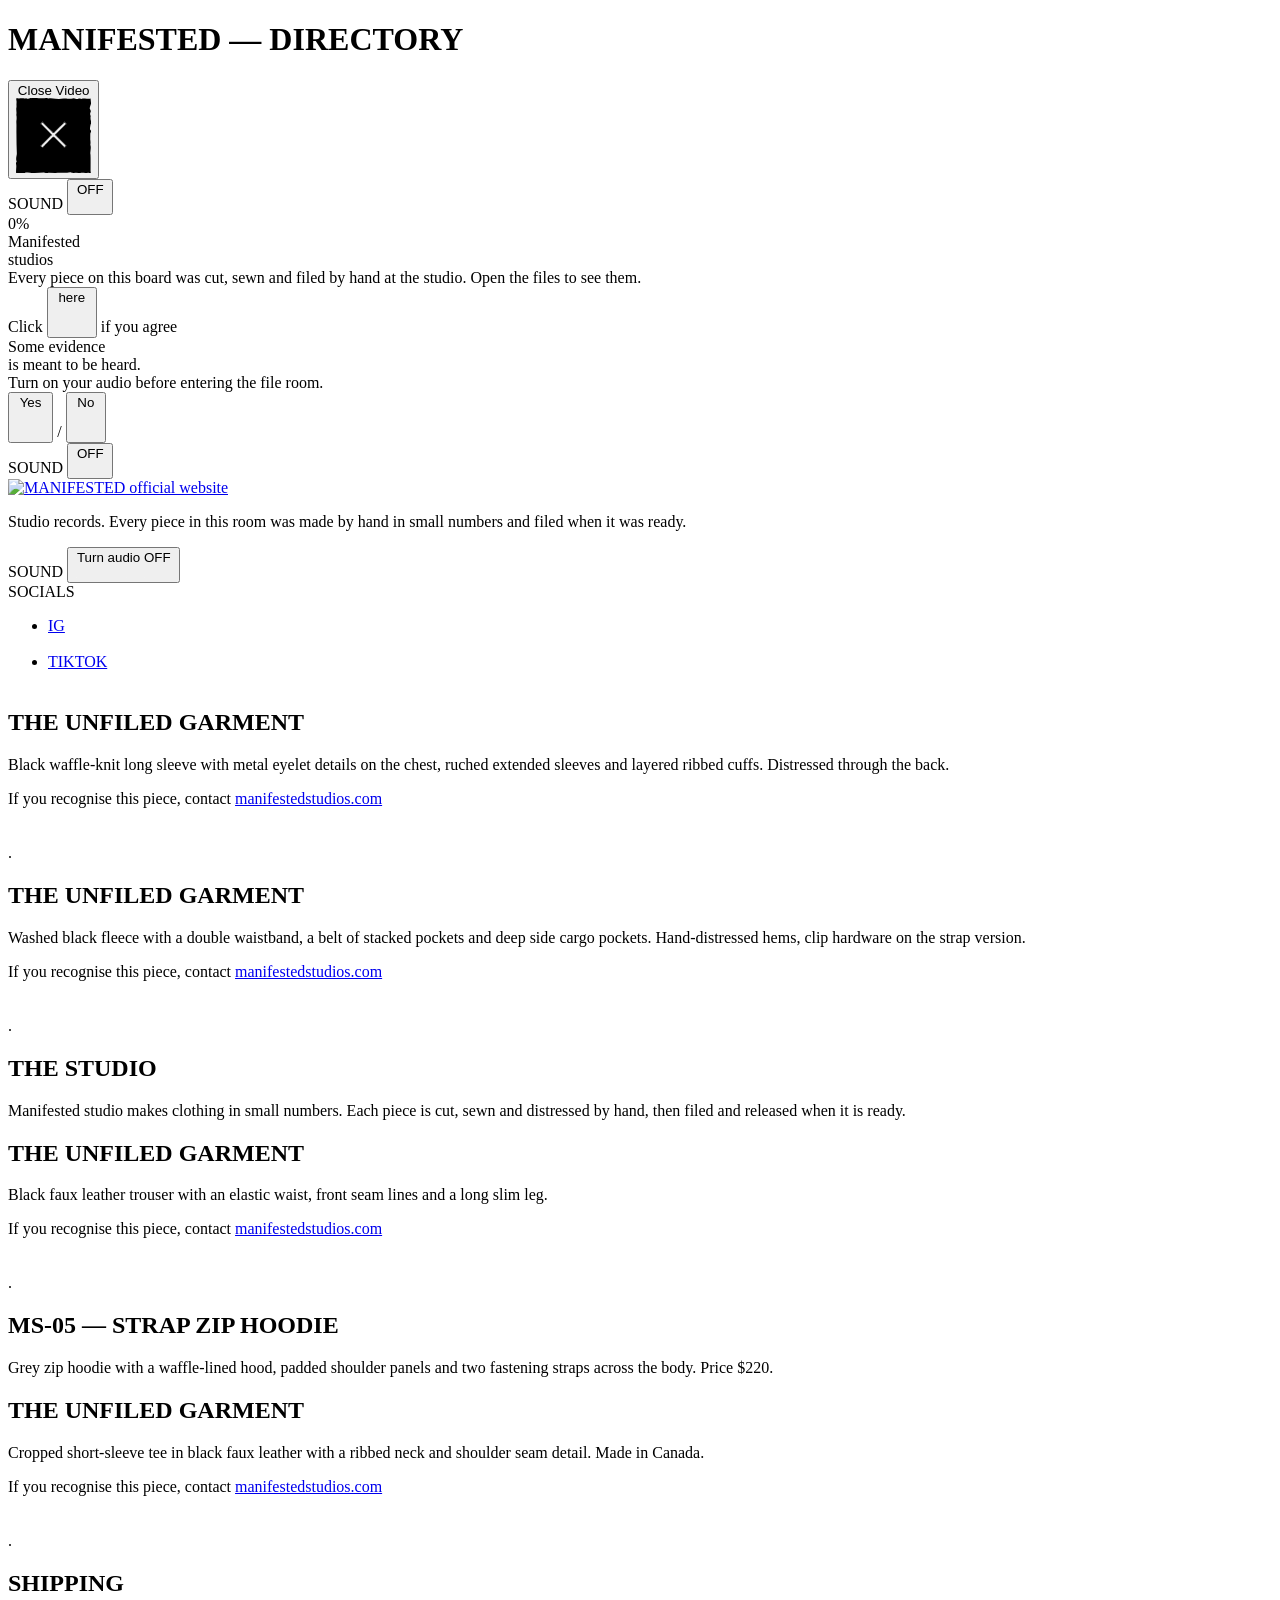
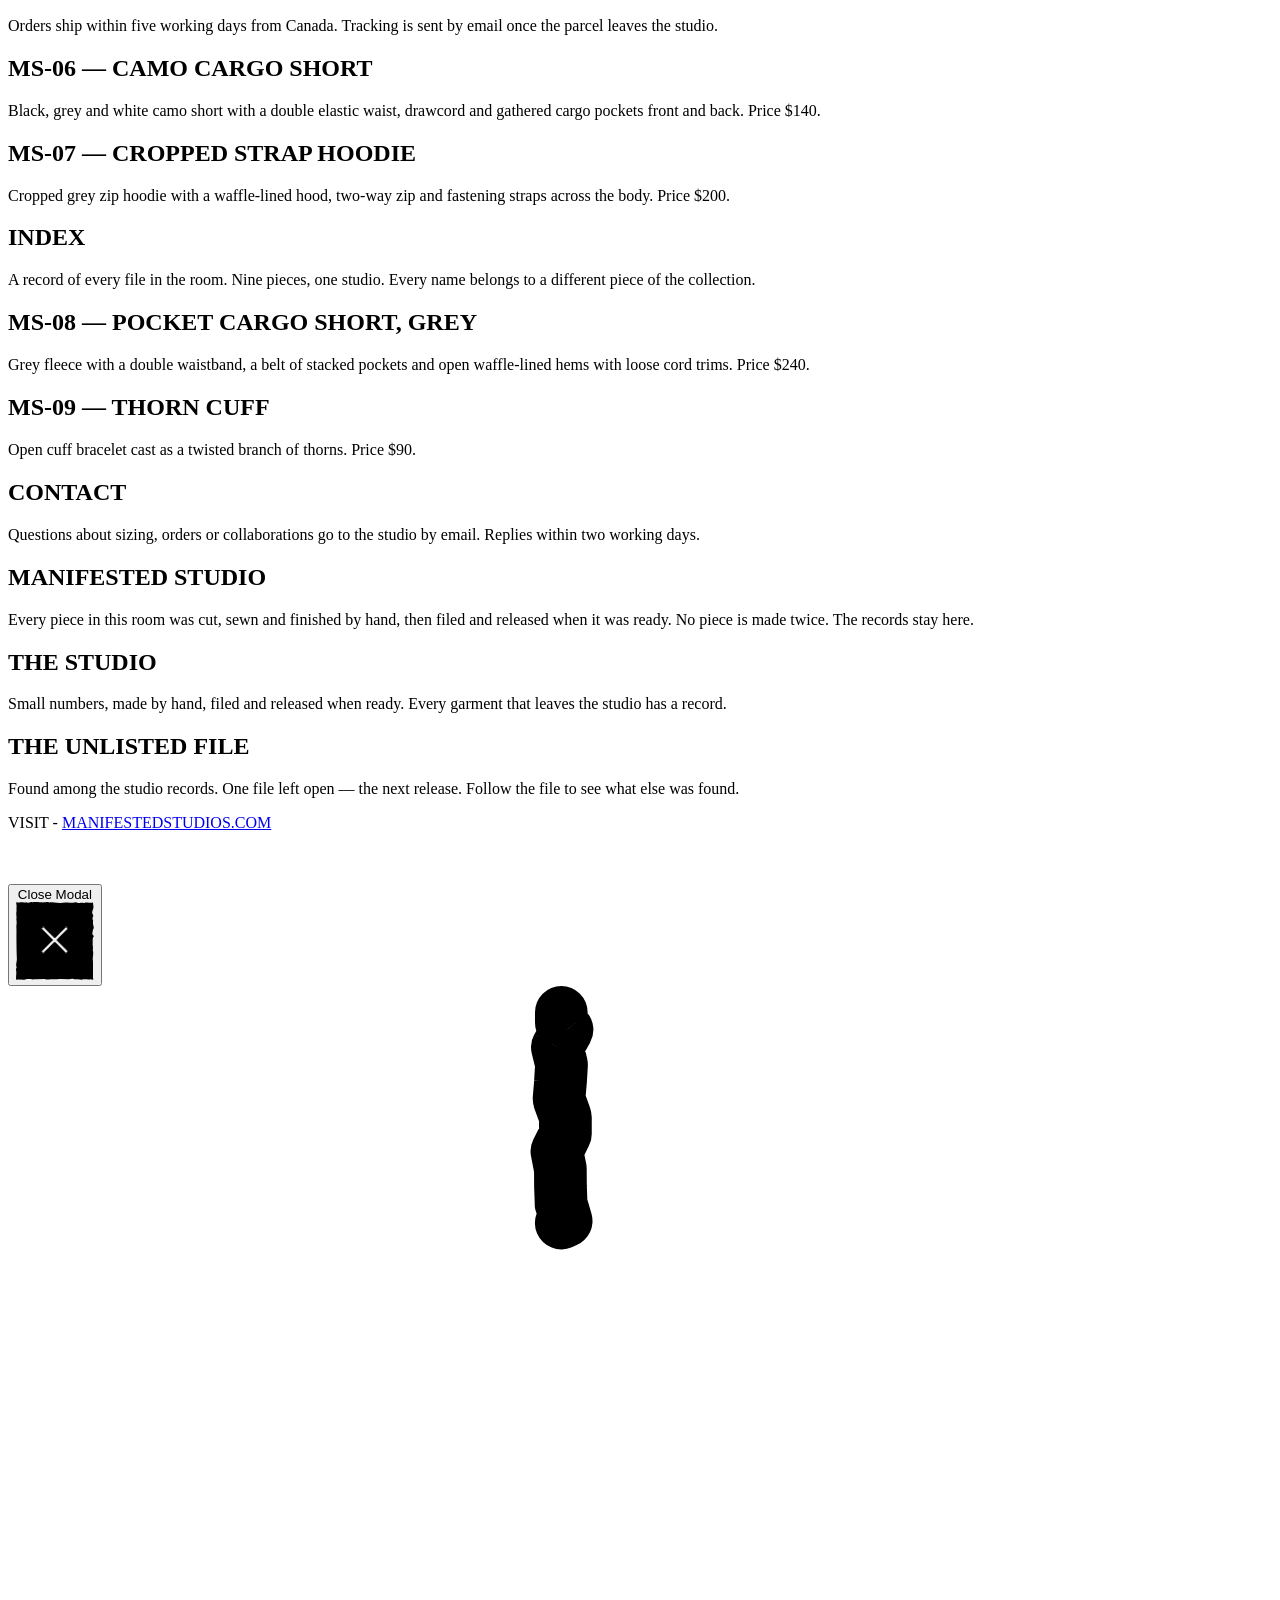
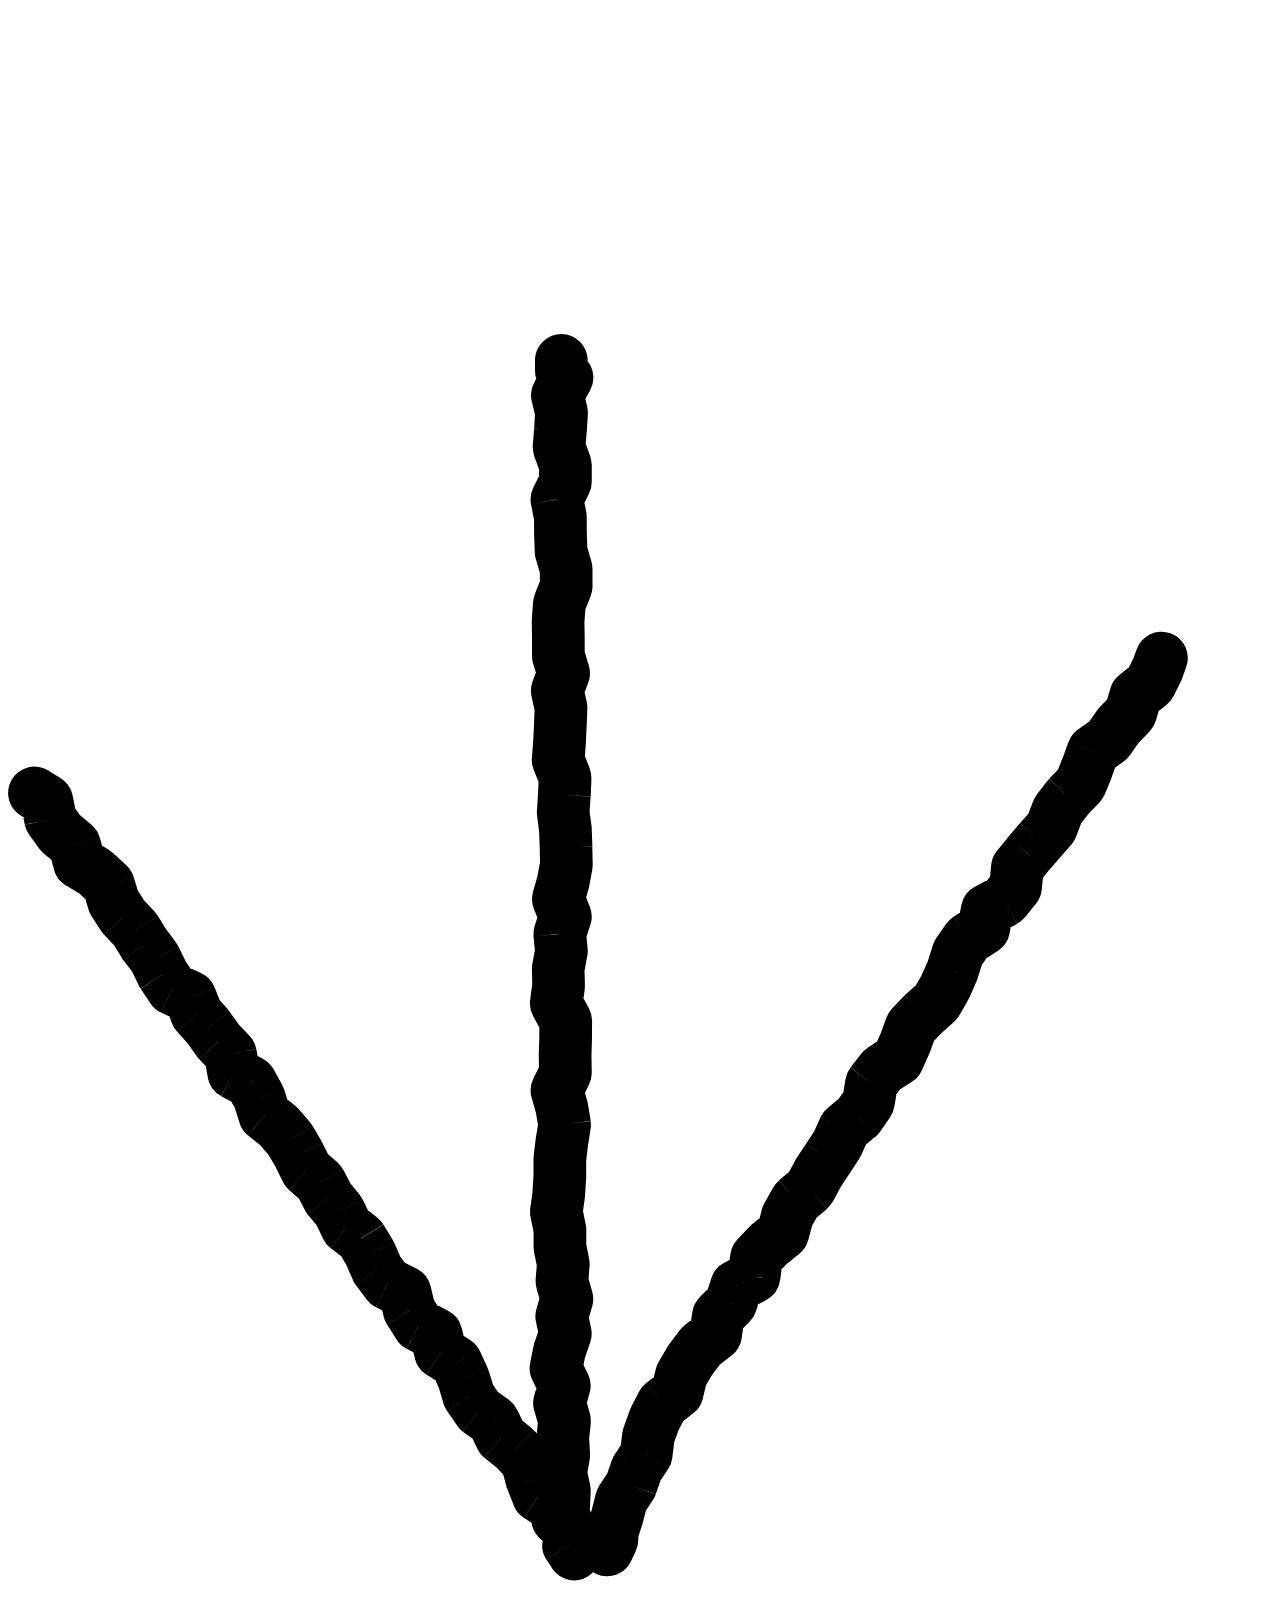
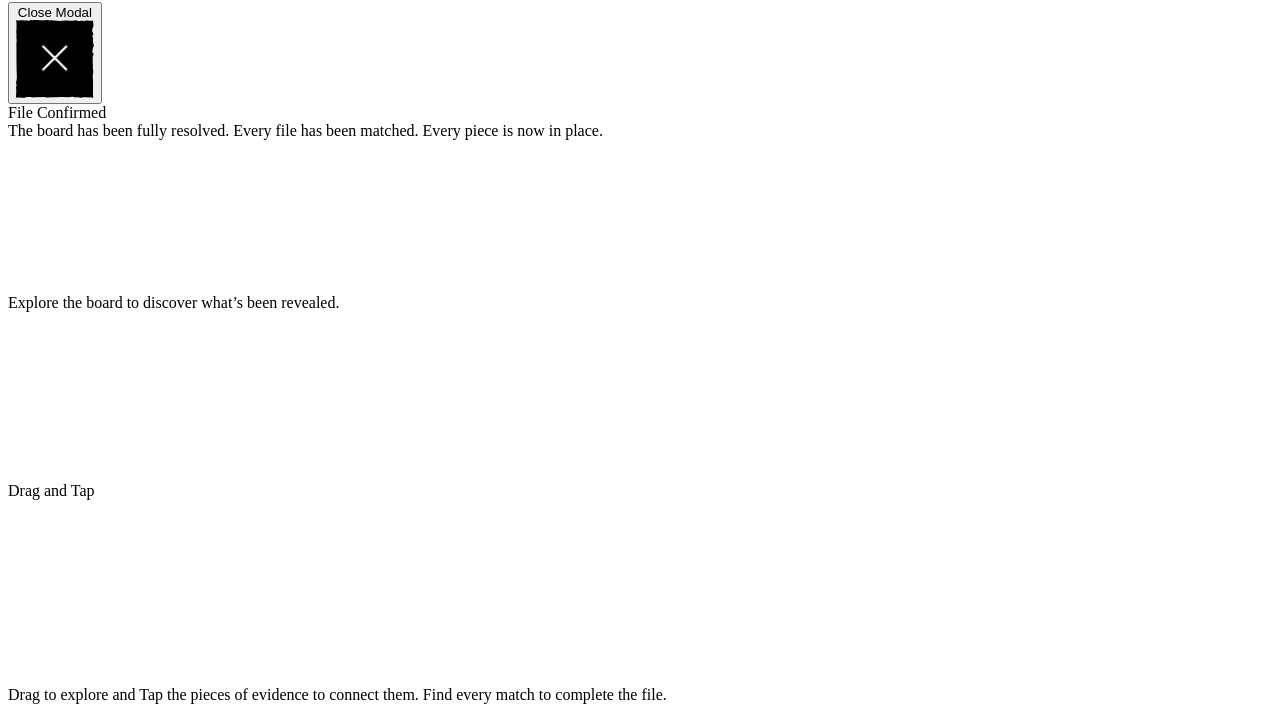
==== commit 2aa3a12e: "Board: remove the flag icon from the opening screens Co-Authored-By: Claude Opus 5.5 <noreply@anthro" ====
--- a/index.html
+++ b/index.html
@@ -31,7 +31,7 @@
 		<link href="/ms-board/_app/immutable/assets/0.8aGTAlNz.css" rel="stylesheet">
 		<link href="/ms-board/_app/immutable/assets/CtaBorder.Brj2704M.css" rel="stylesheet">
 		<link href="/ms-board/_app/immutable/assets/2.B7JGcARW.css" rel="stylesheet">
-  </head>
+  <style id="ms-no-flag">.loader__evidence-icon{display:none!important}</style></head>
 
   <body data-sveltekit-preload-data="hover">
     <noscript>
